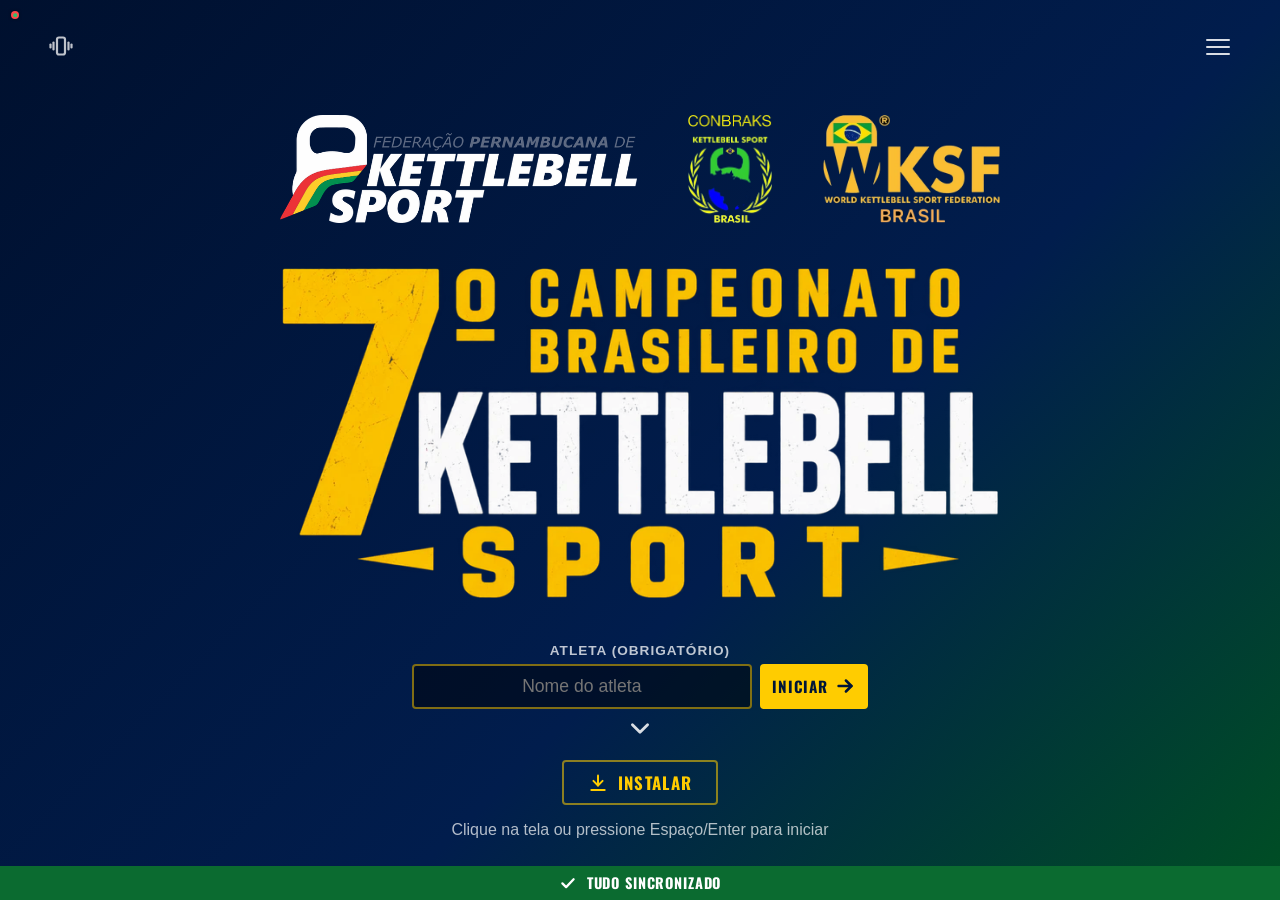
==== contador_pwa/index.html @ 079b87ec "update" ====
<!DOCTYPE html>
<html lang="pt-BR">
<head>
<script>
// Entrada animada: vindo do site principal (sempre) ou na 1ª abertura direta neste aparelho (1 vez)
try {
  var h = document.documentElement, q = sessionStorage;
  if (q.getItem('kb_egg_in') === '1') { q.removeItem('kb_egg_in'); h.classList.add('egg-in'); window.__eggRect = q.getItem('kb_egg_rect'); localStorage.setItem('kb_contador_intro_v1', '1'); }
  else if (!localStorage.getItem('kb_contador_intro_v1')) { localStorage.setItem('kb_contador_intro_v1', '1'); h.classList.add('egg-first'); }
} catch (e) {}
</script>
  <meta charset="UTF-8">
  <meta name="viewport" content="width=device-width, initial-scale=1.0, maximum-scale=1.0, minimum-scale=1.0, user-scalable=no, viewport-fit=cover">
  <title>7º Campeonato Brasileiro de Kettlebell Sport - Contador</title>

  <!-- PWA -->
  <link rel="manifest" href="manifest.webmanifest">
  <meta name="theme-color" content="#011d4d">
  <link rel="icon" type="image/png" href="icons/icon-192.png">
  <link rel="apple-touch-icon" href="icons/apple-touch-icon.png">
  <meta name="mobile-web-app-capable" content="yes">
  <meta name="apple-mobile-web-app-capable" content="yes">
  <meta name="apple-mobile-web-app-status-bar-style" content="black-translucent">
  <meta name="apple-mobile-web-app-title" content="Contador KB">
  <style>
    :root {
      --bg-dark-blue: #011d4d;
      --yellow-primary: #ffcc00;
      --red-alert: #ff3333;
      --text-white: #ffffff;
    }

    * {
      box-sizing: border-box;
      margin: 0;
      padding: 0;
      user-select: none;
      -webkit-user-select: none;
    }

    body, html {
      touch-action: pan-x pan-y;   /* sem zoom de pinça nem de toque duplo */
      -webkit-text-size-adjust: 100%;
      text-size-adjust: 100%;
      width: 100%;
      height: 100%;
      background-color: var(--bg-dark-blue);
      font-family: 'Montserrat', 'Segoe UI', Arial, sans-serif;
      overflow: hidden;
      color: var(--text-white);
    }

    :focus-visible { outline: 3px solid var(--yellow-primary); outline-offset: 3px; }

    /* ================= 1. TELA INICIAL ================= */
    /* Grade de 3 linhas: a do meio (título) fica exatamente no centro vertical da tela;
       os logos ficam colados logo acima dele e o campo de nome logo abaixo. */
    #sponsors-screen {
      display: grid;
      grid-template-rows: 1fr auto 1fr;
      justify-items: center;
      width: 100vw;
      height: 100vh;
      background: linear-gradient(135deg, #00102e 0%, #011d4d 60%, #004d25 100%);
      cursor: pointer;
      padding: 3vh 3vw;
      position: absolute;
      top: 0;
      left: 0;
      z-index: 10;
    }

    /* Logos: uma fileira, da esquerda para a direita, todos com a MESMA altura
       (as imagens foram recortadas sem borda transparente, então a altura visível é igual). */
    .sponsors-row {
      grid-row: 1;
      align-self: end;
      display: flex;
      justify-content: center;
      align-items: center;
      gap: 4vw;
      margin-bottom: 5vh;
    }

    .sponsor-logo {
      display: block;
      height: min(12vh, 9vw);
      width: auto;
    }

    .event-header {
      grid-row: 2;
      align-self: center;
    }

    /* Título menor: nunca maior que o tamanho real da imagem (825 px), para não borrar */
    .event-title-logo {
      display: block;
      width: min(56vw, 825px);
      max-height: 40vh;
      height: auto;
      object-fit: contain;
      margin: 0 auto;
    }

    .intro-footer {
      grid-row: 3;
      align-self: stretch;
      display: flex;
      flex-direction: column;
      align-items: center;
      justify-content: space-between;
      gap: 1.5vh;
      padding-top: 5vh;
    }

    input { user-select: text; -webkit-user-select: text; }

    .athlete-field { display: flex; flex-direction: column; align-items: center; gap: 6px; cursor: default; }
    .athlete-field label { font-size: 0.85rem; color: rgba(255,255,255,0.75); text-transform: uppercase; letter-spacing: 1px; font-weight: 700; }
    .athlete-field input { width: min(420px, 80vw); padding: 10px 14px; font-size: 1.1rem; border-radius: 4px; border: 2px solid rgba(255,204,0,0.5); background: rgba(0,0,0,0.45); color: #fff; text-align: center; font-family: inherit; }
    .athlete-field input:focus-visible { outline-offset: 0; }

    .start-hint {
      color: rgba(255, 255, 255, 0.7);
      font-size: 1rem;
      text-align: center;
      animation: pulse 1.5s infinite alternate;
    }

    /* Só quebra linha antes de "para iniciar", e só se não couber inteira */
    .start-hint span { white-space: nowrap; }
    @media (max-width: 340px) { .start-hint span { white-space: normal; } }

    @keyframes pulse {
      from { opacity: 0.5; }
      to { opacity: 1; }
    }

    /* ================= 2. TELA DO CONTADOR ================= */
    /* Fontes embutidas (funcionam offline): Anton no número, Oswald nos textos da contagem */
    @font-face { font-family: 'Anton'; src: url([data-uri]) format('woff2'); font-display: block; }
    @font-face { font-family: 'Oswald'; font-weight: 700; src: url([data-uri]) format('woff2'); font-display: block; }

    :root {
      --g: clamp(16px, 3vw, 56px);                 /* margem lateral */
      --s2: 8px; --s3: 12px; --s4: 16px; --s5: 24px; --s6: 32px;
      --font-display: 'Anton', Impact, 'Arial Black', sans-serif;
      --font-ui: 'Oswald', 'Segoe UI', Arial, sans-serif;
      --notch-bg: #0b2d6b;                          /* azul um pouco mais claro que o fundo */
      --notch-bg-nc: #5c1616;                       /* versão do notch no No Count */
      --notch-r: 28px;                              /* raio dos cantos de baixo e dos "ombros" */
      --logo-sum: 5.72;                             /* soma das proporções largura/altura dos 3 logos */
    }

    #counter-screen {
      display: none;
      width: 100vw;
      height: 100vh;
      height: 100dvh;
      background-color: var(--bg-dark-blue);
      cursor: pointer;
      position: absolute;
      top: 0;
      left: 0;
      z-index: 5;
      touch-action: manipulation;
      transition: background-color 0.15s ease;
    }
    /* No Count: fundo vermelho-escuro + moldura vermelha desenhada por cima de tudo (inclusive do notch) */
    #counter-screen.is-nocount { background-color: #3d0b0b; }
    #counter-screen::after { content: ''; position: absolute; inset: 0; pointer-events: none; z-index: 20; box-shadow: inset 0 0 0 1.4vh var(--red-alert); opacity: 0; transition: opacity 0.15s ease; }
    #counter-screen.is-nocount::after { opacity: 1; }

    .c-grid {
      width: 100%;
      height: 100%;
      display: grid;
      grid-template-columns: 1fr auto 1fr;
      grid-template-rows: auto 1fr auto;
      grid-template-areas: "name notch finish" "center center center" "hint actions keys";
      column-gap: var(--s6);
      row-gap: var(--s5);
      padding: 0 var(--g) calc(var(--s5) + env(safe-area-inset-bottom, 0px));
    }

    /* ---- Notch com os logos (preso na borda de cima) ---- */
    .c-notch {
      grid-area: notch;
      justify-self: center;
      align-self: start;
      position: relative;
      display: flex;
      align-items: center;
      justify-content: center;
      gap: var(--lgap, 2.6vw);
      padding: calc(1.6vh + env(safe-area-inset-top, 0px)) 2.4vw 2vh;
      background: var(--notch-bg);
      border-radius: 0 0 var(--notch-r) var(--notch-r);
      box-shadow: 0 10px 28px rgba(0, 0, 0, 0.28);
      pointer-events: none;
      transition: background-color 0.15s ease;
      --logo-h: min(9vh, 96px, calc(44vw / var(--logo-sum)));
    }
    /* "ombros" côncavos que ligam o notch à borda da tela */
    .c-notch::before, .c-notch::after {
      content: ''; position: absolute; top: 0; width: var(--notch-r); height: var(--notch-r);
      transition: background 0.15s ease;
    }
    .c-notch::before { right: 100%; background: radial-gradient(circle at 0 100%, transparent calc(var(--notch-r) - 0.5px), var(--notch-bg) var(--notch-r)); }
    .c-notch::after  { left: 100%;  background: radial-gradient(circle at 100% 100%, transparent calc(var(--notch-r) - 0.5px), var(--notch-bg) var(--notch-r)); }
    #counter-screen.is-nocount .c-notch { background: var(--notch-bg-nc); }
    #counter-screen.is-nocount .c-notch::before { background: radial-gradient(circle at 0 100%, transparent calc(var(--notch-r) - 0.5px), var(--notch-bg-nc) var(--notch-r)); }
    #counter-screen.is-nocount .c-notch::after  { background: radial-gradient(circle at 100% 100%, transparent calc(var(--notch-r) - 0.5px), var(--notch-bg-nc) var(--notch-r)); }
    .c-notch img { display: block; height: var(--logo-h); width: auto; }

    /* ---- Nome do atleta e Finalizar ---- */
    .c-athlete {
      grid-area: name; align-self: center; justify-self: start; min-width: 0;
      font-family: var(--font-ui); font-weight: 700; text-transform: uppercase; letter-spacing: 0.04em;
      font-size: clamp(1.1rem, min(3.2vh, 2.2vw), 2.4rem); line-height: 1.05; overflow-wrap: normal;
      display: -webkit-box; -webkit-box-orient: vertical; -webkit-line-clamp: 2; overflow: hidden;
    }
    .c-tools { grid-area: finish; justify-self: end; align-self: center; display: flex; align-items: center; gap: var(--s3); }

    /* ---- Número ---- */
    .c-center { grid-area: center; min-height: 0; container-type: size; display: flex; flex-direction: column; align-items: center; justify-content: center; }
    .number-display {
      font-family: var(--font-display);
      font-weight: 400;
      font-size: min(50vh, 60vw);
      font-size: min(92cqh, 58cqw);
      line-height: 0.86;
      letter-spacing: 0.01em;
      color: var(--yellow-primary);
      text-align: center;
      font-variant-numeric: tabular-nums;
      text-shadow: 0 0.03em 0.08em rgba(0, 0, 0, 0.55);
      transition: color 0.15s ease;
    }
    .number-display.bump { animation: bump 0.14s ease-out; }
    @keyframes bump { from { transform: scale(1.04); } to { transform: scale(1); } }
    /* No Count: o número continua grande, fica vermelho, e ganha a faixa "NO COUNT" embaixo */
    .number-display.no-count { color: #ff5a5a; font-size: min(38vh, 46vw); font-size: min(70cqh, 46cqw); }
    .nc-label {
      display: none; margin-top: 2cqh;
      font-family: var(--font-ui); font-weight: 700; text-transform: uppercase; letter-spacing: 0.18em;
      font-size: min(6vh, 6vw); font-size: min(9cqh, 6cqw);
      padding: 0.12em 0.7em 0.16em; background: var(--red-alert); color: #fff; border-radius: 4px;
    }
    #counter-screen.is-nocount .nc-label { display: block; }

    /* ---- Botões ---- */
    .c-actions { grid-area: actions; display: flex; flex-direction: column; align-items: center; gap: var(--s3); cursor: default; }
    .c-buttons { display: grid; grid-template-columns: 1fr 1.6fr; gap: var(--s4); width: clamp(340px, 34vw, 580px); }
    .c-grid .btn {
      font-family: var(--font-ui); font-weight: 700; text-transform: uppercase; letter-spacing: 0.08em;
      display: inline-flex; align-items: center; justify-content: center; border-radius: 6px;
    }
    .c-buttons .btn { min-height: clamp(60px, 7vh, 76px); font-size: clamp(1.15rem, 2.2vh, 1.5rem); }
    .c-grid .c-minus { background: rgba(255, 255, 255, 0.06); color: #fff; border: 2px solid rgba(255, 255, 255, 0.3); }
    .c-grid .c-minus:hover { background: rgba(255, 255, 255, 0.12); border-color: rgba(255, 255, 255, 0.5); }
    .c-nocount { background: var(--red-alert); color: #fff; box-shadow: 0 6px 18px rgba(255, 51, 51, 0.28); }
    .c-nocount:hover { background: #ff4d4d; }
    #counter-screen.is-nocount .c-nocount { background: #b81f1f; box-shadow: none; }
    .c-grid .c-finish { background: transparent; color: var(--yellow-primary); border: 2px solid rgba(255, 204, 0, 0.55); min-height: 44px; padding: 6px 18px; font-size: clamp(0.95rem, 1.7vh, 1.15rem); }
    .c-grid .c-finish:hover { background: rgba(255, 204, 0, 0.12); border-color: var(--yellow-primary); }
    .c-hint { display: none; font-family: var(--font-ui); font-size: 0.8rem; letter-spacing: 0.12em; text-transform: uppercase; color: rgba(255, 255, 255, 0.55); }

    /* ---- Caixa de atalhos do teclado (desktop) ---- */
    .c-keys {
      grid-area: keys; justify-self: end; align-self: end; cursor: default;
      border: 2px solid rgba(255, 255, 255, 0.25); border-radius: 6px; background: transparent; color: #fff;
      padding: var(--s3) var(--s4); font-family: var(--font-ui); font-size: clamp(0.72rem, 1.35vh, 0.9rem);
    }
    .c-keys-title { font-weight: 700; text-transform: uppercase; letter-spacing: 0.14em; margin-bottom: var(--s2); }
    .c-keys dl { display: grid; grid-template-columns: auto auto; column-gap: var(--s4); row-gap: 6px; align-items: center; }
    .c-keys dt { display: flex; gap: 4px; flex-wrap: nowrap; }
    .c-keys dd { white-space: nowrap; text-transform: uppercase; letter-spacing: 0.06em; }
    .c-keys kbd {
      font-family: var(--font-ui), 'Segoe UI Symbol', Arial, sans-serif; font-weight: 700; font-size: 0.9em;
      min-width: 1.8em; text-align: center; padding: 1px 6px; border: 1px solid rgba(255, 255, 255, 0.45); border-radius: 3px; line-height: 1.5;
    }

    /* Caixa de atalhos clicável */
    .c-keys { cursor: pointer; transition: border-color 0.15s ease, background-color 0.15s ease; }
    .c-keys:hover { border-color: rgba(255, 255, 255, 0.55); background: rgba(255, 255, 255, 0.04); }
    .c-keys:focus-visible { outline: 3px solid var(--yellow-primary); outline-offset: 3px; }
    .c-keys-title { display: flex; align-items: center; justify-content: space-between; gap: var(--s3); }
    .c-keys-expand { width: 1.15em; height: 1.15em; flex: none; opacity: 0.7; }
    .c-keys:hover .c-keys-expand { opacity: 1; }

    /* Modal de atalhos ampliado */
    #keys-modal { z-index: 115; }
    .keys-card { max-width: 820px; width: min(92vw, 820px); border-color: rgba(255, 255, 255, 0.35); }
    .keys-header { display: flex; align-items: center; justify-content: space-between; gap: 16px; }
    .keys-card .modal-title { font-family: var(--font-ui); text-transform: uppercase; letter-spacing: 0.1em; font-size: clamp(1.4rem, 3.2vh, 2rem); color: #fff; }
    .keys-close { background: transparent; border: 2px solid rgba(255, 255, 255, 0.3); border-radius: 6px; color: #fff; width: 48px; height: 48px; display: grid; place-items: center; cursor: pointer; flex: none; }
    .keys-close:hover { border-color: #fff; background: rgba(255, 255, 255, 0.08); }
    .keys-close svg { width: 24px; height: 24px; }
    .keys-big { display: grid; grid-template-columns: auto 1fr; column-gap: clamp(20px, 4vw, 48px); row-gap: clamp(14px, 2.4vh, 24px); align-items: center; padding: 8px 4px 4px; }
    .keys-big dt { display: flex; gap: 8px; flex-wrap: wrap; }
    .keys-big dd { font-family: var(--font-ui); font-weight: 700; text-transform: uppercase; letter-spacing: 0.06em; font-size: clamp(1.2rem, 3vh, 1.8rem); color: #fff; }
    .keys-big kbd, .keys-foot kbd {
      font-family: var(--font-ui), 'Segoe UI Symbol', Arial, sans-serif; font-weight: 700; color: #fff; text-align: center;
      border: 2px solid rgba(255, 255, 255, 0.55); border-radius: 6px; background: rgba(255, 255, 255, 0.06);
    }
    .keys-big kbd { font-size: clamp(1.1rem, 2.8vh, 1.6rem); min-width: 2.2em; padding: 4px 12px; line-height: 1.3; box-shadow: 0 3px 0 rgba(255, 255, 255, 0.18); }
    .keys-foot { margin-top: 24px; padding-top: 16px; border-top: 1px solid rgba(255, 255, 255, 0.15); color: rgba(255, 255, 255, 0.65); font-size: 0.95rem; text-align: center; }
    .keys-foot kbd { font-size: 0.85em; padding: 1px 8px; }
    @media (max-width: 560px) { .keys-big { grid-template-columns: 1fr; row-gap: 6px; } .keys-big dd { margin-bottom: 12px; } }

    /* ================= 3. MODAIS ================= */
    .modal-backdrop {
      display: none;
      position: fixed;
      top: 0;
      left: 0;
      width: 100vw;
      height: 100vh;
      background: rgba(0, 0, 0, 0.8);
      z-index: 100;
      justify-content: center;
      align-items: center;
      padding: 20px;
    }

    #confirm-modal { z-index: 110; }

    .modal-card {
      background: #001538;
      border: 2px solid var(--yellow-primary);
      border-radius: 6px;
      width: 90%;
      max-width: 800px;
      max-height: 90vh;
      display: flex;
      flex-direction: column;
      padding: 24px;
      box-shadow: 0 10px 30px rgba(0,0,0,0.8);
      color: var(--text-white);
    }

    .confirm-card { max-width: 520px; }
    .confirm-text { margin-bottom: 20px; line-height: 1.4; }

    .modal-header {
      border-bottom: 1px solid rgba(255, 204, 0, 0.3);
      padding-bottom: 12px;
      margin-bottom: 16px;
    }

    .modal-title {
      font-size: 1.6rem;
      color: var(--yellow-primary);
      font-weight: bold;
    }

    .modal-athlete { display: flex; align-items: center; gap: 10px; margin-bottom: 16px; }
    .modal-athlete label { color: #8a9bbd; font-size: 0.75rem; text-transform: uppercase; white-space: nowrap; }
    .modal-athlete input { flex: 1; padding: 8px 12px; font-size: 1rem; border-radius: 4px; border: 1px solid rgba(255,204,0,0.5); background: rgba(0,0,0,0.3); color: #fff; font-family: inherit; }
    .modal-athlete input:focus-visible { outline-offset: 0; }

    .summary-stats {
      display: grid;
      grid-template-columns: 1.5fr 1fr 1fr 1fr;
      gap: 12px;
      margin-bottom: 20px;
    }

    .stat-box {
      background: rgba(255, 255, 255, 0.05);
      border-radius: 4px;
      padding: 10px;
      text-align: center;
    }

    .stat-label {
      font-size: 0.8rem;
      color: #8a9bbd;
    }

    .stat-value {
      font-size: 1.4rem;
      font-weight: bold;
      color: var(--yellow-primary);
      margin-top: 4px;
      font-variant-numeric: tabular-nums;
    }

    .stat-box:first-child .stat-value { font-size: 2.4rem; line-height: 1; }
    #stat-nocount { color: var(--red-alert); }

    .log-table-container {
      flex-grow: 1;
      overflow-y: auto;
      background: rgba(0, 0, 0, 0.3);
      border-radius: 4px;
      padding: 0;
      margin-bottom: 20px;
      border: 1px solid rgba(255, 255, 255, 0.1);
    }

    table {
      width: 100%;
      border-collapse: collapse;
      font-size: 0.9rem;
    }

    th, td {
      padding: 8px 12px;
      text-align: left;
      border-bottom: 1px solid rgba(255, 255, 255, 0.05);
    }

    td { font-variant-numeric: tabular-nums; }

    th {
      color: var(--yellow-primary);
      font-weight: bold;
      position: sticky;
      top: 0;
      z-index: 1;
      background: #001538;
      box-shadow: 0 1px 0 rgba(255, 204, 0, 0.35);
    }

    tr.no-count-row { color: var(--red-alert); }
    tr.corrected-row { color: #aaa; }

    .modal-actions {
      display: flex;
      gap: 12px;
      justify-content: flex-end;
      border-top: 1px solid rgba(255, 204, 0, 0.3);
      padding-top: 16px;
    }

    .btn {
      padding: 10px 20px;
      min-height: 44px;
      font-size: 1rem;
      font-weight: bold;
      border-radius: 4px;
      cursor: pointer;
      border: none;
      transition: background 0.2s;
      touch-action: manipulation;
    }

    .btn-export { background: #11823b; color: white; }
    .btn-export:hover { background: #0d692f; }
    .btn-export.done { background: #0d692f; }

    .btn-back { background: transparent; color: var(--yellow-primary); border: 2px solid var(--yellow-primary); }
    .btn-back:hover { background: rgba(255,204,0,0.12); }

    .btn-close { background: transparent; color: white; border: 2px solid rgba(255,255,255,0.25); }
    .btn-close:hover { background: rgba(255,255,255,0.1); }
    .btn-close.armed { background: var(--red-alert); border-color: var(--red-alert); }


    /* ================= BOTÃO INSTALAR APP ================= */
    .btn-install-main {
      display: inline-flex;
      align-items: center;
      justify-content: center;
      gap: 10px;
      padding: 8px 24px;
      background: transparent;
      color: var(--yellow-primary);
      border: 2px solid rgba(255, 204, 0, 0.55);
      font-family: var(--font-ui);
      font-weight: 700;
      font-size: 1.05rem;
      text-transform: uppercase;
      letter-spacing: 0.08em;
    }
    .btn-install-main:hover { background: rgba(255, 204, 0, 0.12); border-color: var(--yellow-primary); }
    .btn-install-main svg { width: 20px; height: 20px; flex: none; }
    .btn-install-main[hidden] { display: none; }

    /* ================= BOTÃO VIBRAÇÃO (liga/desliga) ================= */
    .js-haptic svg { width: 24px; height: 24px; flex: none; }
    .js-haptic[aria-pressed="true"] .hx-slash { display: none; }
    .js-haptic[aria-pressed="false"] .hx-waves { display: none; }
    .js-haptic[aria-pressed="false"] { opacity: 0.6; }
    /* contador: ao lado do Finalizar */
    .c-grid .c-haptic {
      width: 48px; min-height: 48px; padding: 0;
      background: transparent; color: #fff;
      border: 2px solid rgba(255, 255, 255, 0.3);
    }
    .c-grid .c-haptic:hover { background: rgba(255, 255, 255, 0.12); border-color: rgba(255, 255, 255, 0.5); }
    .c-grid .c-haptic[hidden] { display: none; }
    /* tela inicial: canto superior esquerdo, discreto */
    .btn-haptic-start {
      position: absolute;
      top: calc(2.5vh + env(safe-area-inset-top, 0px));
      left: calc(3vw + env(safe-area-inset-left, 0px));
      display: inline-flex; align-items: center; justify-content: center;
      padding: 11px; min-height: 0;
      background: none; border: none; color: #fff;
      opacity: 0.75; transition: opacity 0.2s;
    }
    .btn-haptic-start:hover { opacity: 1; }
    .btn-haptic-start[aria-pressed="false"] { opacity: 0.5; }
    .btn-haptic-start[hidden] { display: none; }

    .install-steps { margin: 0 0 20px 1.2em; line-height: 1.6; }
    .install-steps li { margin-bottom: 6px; }
    .install-steps strong { color: var(--yellow-primary); }

    /* No app instalado não faz sentido mostrar o botão */
    @media (display-mode: standalone), (display-mode: fullscreen) {
      .btn-install-main { display: none !important; }
    }

    /* ================= NOVO: STATUS, CAMPOS, MENU, HISTÓRICO ================= */
    :root { --status-h: 34px; --status-total: calc(var(--status-h) + env(safe-area-inset-bottom, 0px)); }

    /* a faixa de status ocupa a base de todas as telas; telas e janelas terminam acima dela */
    #sponsors-screen, #counter-screen { height: calc(100vh - var(--status-total)); height: calc(100dvh - var(--status-total)); }
    .c-grid { padding-bottom: var(--s5); }
    .modal-backdrop { height: calc(100vh - var(--status-total)); height: calc(100dvh - var(--status-total)); }
    .btn[disabled] { opacity: 0.45; cursor: not-allowed; }

    #sync-bar {
      position: fixed; left: 0; right: 0; bottom: 0; z-index: 300;
      height: var(--status-total); padding: 0 12px env(safe-area-inset-bottom, 0px);
      display: flex; align-items: center; justify-content: center; gap: 10px;
      font-family: var(--font-ui); font-weight: 700; text-transform: uppercase; letter-spacing: 0.06em; font-size: 0.9rem; line-height: 1.1;
      color: #fff; background: #0b6b30; border: none; cursor: pointer; text-align: center;
      transition: background-color 0.25s ease;
    }
    #sync-bar[data-state="syncing"] { background: #1b4fa0; }
    #sync-bar[data-state="pending"] { background: #ffcc00; color: #2a1d00; }
    #sync-bar[data-state="offline"], #sync-bar[data-state="error"] { background: #c62828; }
    #sync-text { white-space: pre-line; }
    #sync-bar[data-state="error"], #sync-bar[data-state="pending"] { font-size: 0.72rem; line-height: 1.15; letter-spacing: 0.05em; padding-left: 22px; padding-right: 22px; }
    #sync-bar .sb-ico { width: 18px; height: 18px; flex: none; display: inline-flex; }
    #sync-bar .sb-ico svg { width: 100%; height: 100%; }
    #sync-bar[data-state="syncing"] .sb-ico { animation: kb-spin 1s linear infinite; }
    @keyframes kb-spin { to { transform: rotate(360deg); } }

    .toast {
      position: fixed; left: 50%; bottom: calc(var(--status-total) + 14px); z-index: 310;
      transform: translate(-50%, 12px); opacity: 0; pointer-events: none; max-width: 92vw;
      background: #001538; color: #fff; border: 2px solid var(--yellow-primary); border-radius: 6px; padding: 10px 16px;
      font-family: var(--font-ui); letter-spacing: 0.03em; text-align: center;
      transition: opacity 0.25s ease, transform 0.25s ease;
    }
    .toast.show { opacity: 1; transform: translate(-50%, 0); }
    .toast.err { border-color: var(--red-alert); }
    .toast.ok { border-color: #2fbf6b; }

    /* ---- Campos do atleta (tela inicial) ---- */
    .intro-form { cursor: default; }
    .intro-form-inner { position: relative; display: flex; flex-direction: column; align-items: center; gap: 2px;
      transition: transform 0.45s cubic-bezier(0.22, 1, 0.36, 1); }
    .sponsors-row, .event-header { transition: opacity 0.35s ease, filter 0.35s ease; }
    #sponsors-screen.form-open .sponsors-row, #sponsors-screen.form-open .event-header { opacity: 0.1; filter: blur(3px); }
    #sponsors-screen.form-open .intro-form-inner { transform: translateY(calc(-1 * var(--lift, 0px))); }
    #sponsors-screen.form-open .btn-install-main, #sponsors-screen.form-open .start-hint { opacity: 0; visibility: hidden; }

    .field-err { color: #ff6b6b; font-family: var(--font-ui); letter-spacing: 0.04em; font-size: 0.95rem; text-align: center; }
    .field-err[hidden] { display: none; }
    input.invalid { border-color: #ff5a5a !important; box-shadow: 0 0 0 2px rgba(255, 90, 90, 0.35); }
    .athlete-field.shake { animation: kb-shake 0.4s ease; }
    @keyframes kb-shake { 0%, 100% { transform: translateX(0); } 20% { transform: translateX(-8px); } 40% { transform: translateX(8px); } 60% { transform: translateX(-5px); } 80% { transform: translateX(5px); } }

    .form-toggle { width: 56px; height: 34px; padding: 0; background: none; border: none; color: rgba(255, 255, 255, 0.85);
      display: inline-flex; align-items: center; justify-content: center; cursor: pointer; }
    .form-toggle svg { width: 26px; height: 26px; transition: transform 0.35s ease; }
    .form-toggle:hover { color: #fff; }
    #sponsors-screen.form-open .form-toggle svg { transform: rotate(180deg); }
    .form-summary { max-width: min(420px, 80vw); overflow: hidden; text-overflow: ellipsis; white-space: nowrap;
      font-family: var(--font-ui); font-size: 0.85rem; letter-spacing: 0.06em; text-transform: uppercase; color: rgba(255, 255, 255, 0.7); }
    .form-summary:empty { display: none; }
    #sponsors-screen.form-open .form-summary { display: none; }

    .form-extra {
      position: absolute; top: 100%; left: 50%; width: min(560px, 92vw);
      transform: translateX(-50%) translateY(8px);
      display: grid; grid-template-columns: 1fr; gap: 10px; padding-top: 6px;
      opacity: 0; visibility: hidden;
      transition: opacity 0.3s ease, transform 0.45s cubic-bezier(0.22, 1, 0.36, 1), visibility 0s linear 0.45s;
    }
    #sponsors-screen.form-open .form-extra { opacity: 1; visibility: visible; transform: translateX(-50%) translateY(0);
      transition-delay: 0.08s, 0.08s, 0s; }
    @media (min-width: 640px) { .form-extra { grid-template-columns: 1.5fr 0.7fr 1.5fr; } }
    .form-extra label { display: flex; flex-direction: column; align-items: stretch; gap: 4px;
      font-size: 0.8rem; color: rgba(255, 255, 255, 0.75); text-transform: uppercase; letter-spacing: 1px; font-weight: 700; }
    .form-extra input { width: 100%; min-width: 0; padding: 10px 14px; font-size: 1.05rem; border-radius: 4px;
      border: 2px solid rgba(255, 204, 0, 0.5); background: rgba(0, 0, 0, 0.45); color: #fff; text-align: center; font-family: inherit; }
    .form-extra input:focus-visible { outline-offset: 0; }

    /* ---- Janela de resumo: campos extras ---- */
    .modal-meta { display: grid; grid-template-columns: 1.6fr 1.2fr 0.6fr 1.2fr; gap: 10px; margin-bottom: 16px; }
    .modal-meta label { display: flex; flex-direction: column; gap: 4px; color: #8a9bbd; font-size: 0.75rem; text-transform: uppercase; min-width: 0; }
    .modal-meta input { padding: 8px 12px; font-size: 1rem; border-radius: 4px; border: 1px solid rgba(255, 204, 0, 0.5);
      background: rgba(0, 0, 0, 0.3); color: #fff; font-family: inherit; min-width: 0; width: 100%; }
    .modal-meta input:focus-visible { outline-offset: 0; }
    @media (max-width: 700px) {
      .modal-meta { grid-template-columns: 1fr 1fr; }
      .modal-meta .mm-athlete, .modal-meta .mm-mov { grid-column: 1 / -1; }
    }
    /* janelas altas demais para a tela: o cartão rola por dentro (a tela principal continua fixa) */

    /* ---- Menu sanduíche ---- */
    .btn-burger { position: absolute; top: calc(2.5vh + env(safe-area-inset-top, 0px)); right: calc(3vw + env(safe-area-inset-right, 0px));
      z-index: 5; width: 48px; height: 48px; padding: 0; background: none; border: none; color: #fff; cursor: pointer; opacity: 0.85; }
    .btn-burger span { position: absolute; left: 12px; top: 23px; width: 24px; height: 2.6px; background: currentColor; border-radius: 2px;
      transition: transform 0.3s ease, opacity 0.2s ease; }
    .btn-burger span:nth-child(1) { transform: translateY(-7px); }
    .btn-burger span:nth-child(3) { transform: translateY(7px); }
    body.menu-open .btn-burger span:nth-child(1) { transform: rotate(45deg); }
    body.menu-open .btn-burger span:nth-child(2) { opacity: 0; }
    body.menu-open .btn-burger span:nth-child(3) { transform: rotate(-45deg); }

    .menu-backdrop { position: fixed; inset: 0; z-index: 89; background: rgba(0, 0, 0, 0.35); opacity: 0; pointer-events: none; transition: opacity 0.25s ease; }
    .b-saiu { background: #e67e22; color: #1a0f00; }
    /* indicador único: anel = rede, centro = dados (sem borda entre os dois) */
    .net-ind { position: fixed; top: calc(4px + env(safe-area-inset-top, 0px)); left: calc(4px + env(safe-area-inset-left, 0px)); z-index: 310; width: 22px; height: 22px;
      touch-action: none; user-select: none; -webkit-user-select: none; -webkit-touch-callout: none; cursor: default; -webkit-tap-highlight-color: transparent; }
    .net-ind::before, .net-ind::after { content: ''; position: absolute; border-radius: 50%; left: 50%; top: 50%; transform: translate(-50%, -50%); }
    .net-ind::before { width: 8px; height: 8px; background: var(--n, #2fbf6b); box-shadow: 0 0 3px rgba(0, 0, 0, 0.5); }
    .net-ind::after { width: 3.5px; height: 3.5px; background: var(--d, #2fbf6b); }
    [data-net="ok"] { --n: #2fbf6b; } [data-net="work"] { --n: #ffcc00; } [data-net="bad"] { --n: #ff4a4a; }
    [data-dat="ok"] { --d: #2fbf6b; } [data-dat="work"] { --d: #ffcc00; } [data-dat="bad"] { --d: #ff4a4a; }
    .net-legend { position: fixed; inset: 0; z-index: 320; display: flex; align-items: center; justify-content: center; padding: 16px; background: rgba(0, 0, 0, 0.7); }
    .net-legend[hidden] { display: none; }
    .nl-card { position: relative; width: 100%; max-width: 360px; background: #001538; border: 2px solid var(--yellow-primary); border-radius: 10px; padding: 16px; color: #fff; }
    .nl-card h3 { margin: 0 0 10px; font-family: var(--font-ui); text-transform: uppercase; letter-spacing: 0.08em; font-size: 1.05rem; color: var(--yellow-primary); }
    .nl-x { position: absolute; top: 8px; right: 8px; width: 40px; height: 40px; display: grid; place-items: center; background: transparent; border: 2px solid rgba(255, 255, 255, 0.3); border-radius: 6px; color: #fff; cursor: pointer; }
    .nl-x:hover { border-color: #fff; }
    .nl-x svg { width: 20px; height: 20px; }
    .nl-sec { display: flex; align-items: center; gap: 12px; margin: 18px 0 8px; font-family: var(--font-ui); text-transform: uppercase; letter-spacing: 0.06em; font-size: 0.85rem; color: #8a9bbd; }
    .nl-row { display: flex; align-items: flex-start; gap: 10px; padding: 6px 0; font-size: 0.92rem; line-height: 1.25; }
    .nl-row i { flex: none; width: 14px; height: 14px; border-radius: 50%; margin-top: 3px; }
    .nl-row b { font-weight: 800; }
    .nl-sub { display: block; font-size: 0.85rem; color: rgba(255, 255, 255, 0.7); margin-top: 1px; }
    .nl-card h3 { padding-right: 48px; }
    .nl-ico { position: relative; flex: none; width: 30px; height: 30px; }
    .nl-ico::before, .nl-ico::after { content: ''; position: absolute; left: 50%; top: 50%; border-radius: 50%; transform: translate(-50%, -50%); transition: background-color 1.2s ease; }
    .nl-ico::before { width: 26px; height: 26px; background: var(--n, #2fbf6b); }
    .nl-ico::after { width: 11px; height: 11px; background: var(--d, #2fbf6b); }
    .nl-g { background: #2fbf6b; } .nl-y { background: #ffcc00; } .nl-r { background: #ff4a4a; }
    .nl-now { margin-top: 12px; padding-top: 10px; border-top: 1px solid rgba(255, 255, 255, 0.2); font-size: 0.9rem; color: rgba(255, 255, 255, 0.85); }
    .nl-hint { margin-top: 8px; font-size: 0.75rem; color: #8a9bbd; }
    .tbl-head, .hist-head { padding-left: 28px; }
    body.hist-open #menu-home { margin: 6px 10px 10px; width: calc(100% - 20px); border: 2px solid rgba(255, 255, 255, 0.4); border-radius: 12px; }
    #menu-home { display: none; }
    body.hist-open #menu-home { display: flex; }
    body.hist-open .menu-backdrop { z-index: 119; }
    body.hist-open .menu-panel { z-index: 120; }
    .menu-backdrop.open { opacity: 1; pointer-events: auto; }
    .menu-panel { position: fixed; z-index: 90; top: calc(2.5vh + env(safe-area-inset-top, 0px) + 54px); right: calc(3vw + env(safe-area-inset-right, 0px));
      width: min(300px, 86vw); background: #001538; border: 2px solid rgba(255, 255, 255, 0.3); border-radius: 8px; box-shadow: 0 14px 34px rgba(0, 0, 0, 0.6);
      padding: 8px; transform-origin: top right; transform: scale(0.85) translateY(-10px); opacity: 0; visibility: hidden;
      transition: transform 0.28s cubic-bezier(0.22, 1, 0.36, 1), opacity 0.2s ease, visibility 0s linear 0.28s; }
    .menu-panel.open { transform: none; opacity: 1; visibility: visible; transition-delay: 0s; }
    .menu-item, .menu-subitem { display: flex; align-items: center; justify-content: space-between; width: 100%; min-height: 48px; padding: 0 14px;
      background: transparent; border: none; color: #fff; font-family: var(--font-ui); font-weight: 700; text-transform: uppercase; letter-spacing: 0.08em;
      font-size: 1.1rem; text-align: left; cursor: pointer; border-radius: 6px; }
    .menu-item:hover, .menu-subitem:hover { background: rgba(255, 255, 255, 0.1); }
    .menu-item svg { width: 20px; height: 20px; transition: transform 0.3s ease; }
    .menu-item[aria-expanded="true"] svg { transform: rotate(180deg); }
    .menu-sub { display: grid; grid-template-rows: 0fr; transition: grid-template-rows 0.3s ease; }
    .menu-sub.open { grid-template-rows: 1fr; }
    .menu-sub > div { overflow: hidden; }
    .menu-subitem { padding-left: 30px; font-size: 1rem; color: var(--yellow-primary); }
    .menu-foot { margin: 6px 6px 2px; padding-top: 8px; border-top: 1px solid rgba(255, 255, 255, 0.15);
      font-family: var(--font-ui); font-size: 0.8rem; letter-spacing: 0.08em; text-transform: uppercase; color: rgba(255, 255, 255, 0.6); }
    .menu-foot code { font-family: inherit; color: #fff; }
    .menu-panel .menu-sub .menu-subitem { opacity: 0; transform: translateX(10px); transition: opacity 0.25s ease, transform 0.25s ease; }
    .menu-panel .menu-sub.open .menu-subitem { opacity: 1; transform: none; }
    .menu-panel .menu-sub.open .menu-subitem:nth-child(2) { transition-delay: 0.06s; }

    /* ---- Histórico (local e nuvem) ---- */
    .history-screen { display: none; position: fixed; top: 0; left: 0; right: 0; bottom: var(--status-total); z-index: 105;
      flex-direction: column; padding: calc(12px + env(safe-area-inset-top, 0px)) var(--g) 12px;
      background: linear-gradient(135deg, #00102e 0%, #011d4d 60%, #003a1d 100%); color: #fff; }
    .hist-head { display: flex; align-items: center; gap: 12px; }
    .hist-head h2 { flex: 1; font-family: var(--font-ui); text-transform: uppercase; letter-spacing: 0.1em; font-size: clamp(1.3rem, 3.4vh, 1.9rem); color: #fff; }
    .hist-filter-btn { display: inline-flex; align-items: center; gap: 6px; min-height: 44px; padding: 0 14px; background: transparent; color: var(--yellow-primary);
      border: 2px solid rgba(255, 204, 0, 0.55); border-radius: 6px; font-family: var(--font-ui); font-weight: 700; text-transform: uppercase; letter-spacing: 0.08em; cursor: pointer; }
    .hist-filter-btn svg { width: 18px; height: 18px; transition: transform 0.3s ease; }
    .hist-filter-btn[aria-expanded="true"] svg { transform: rotate(180deg); }
    #hf-badge { background: var(--yellow-primary); color: #001538; border-radius: 999px; min-width: 1.4em; padding: 0 6px; font-size: 0.85rem; text-align: center; }
    #hf-badge:empty { display: none; }
    .hist-filters { display: grid; grid-template-rows: 0fr; transition: grid-template-rows 0.3s ease; }
    .hist-filters.open { grid-template-rows: 1fr; }
    .hist-filters > div { overflow: hidden; }
    .hf-grid { display: grid; grid-template-columns: repeat(auto-fit, minmax(150px, 1fr)); gap: 10px; padding: 12px 0 4px; }
    .hf-grid label { display: flex; flex-direction: column; gap: 4px; font-size: 0.75rem; color: #8a9bbd; text-transform: uppercase; min-width: 0; }
    .hf-grid input, .hf-grid select { padding: 8px 10px; font-size: 1rem; border-radius: 4px; border: 1px solid rgba(255, 204, 0, 0.5);
      background: rgba(0, 0, 0, 0.4); color: #fff; font-family: inherit; min-width: 0; width: 100%; }
    .hf-grid select option { color: #000; }
    .hf-grid .hf-check { flex-direction: row; align-items: center; gap: 8px; align-self: end; min-height: 40px; color: #fff; }
    .hf-grid .hf-check input { width: 20px; height: 20px; }
    .hf-grid [hidden] { display: none; }
    .hf-clear { grid-column: 1 / -1; justify-self: start; }
    .hist-count { margin: 10px 0 8px; font-family: var(--font-ui); letter-spacing: 0.08em; text-transform: uppercase; color: rgba(255, 255, 255, 0.7); font-size: 0.9rem; }
    .hist-list { flex: 1; min-height: 0; overflow-y: auto; overscroll-behavior: contain; display: flex; flex-direction: column; gap: 10px; padding-bottom: 8px; }
    .hist-empty { padding: 30px 10px; text-align: center; color: rgba(255, 255, 255, 0.7); line-height: 1.5; }
    .hist-more { align-self: center; margin-top: 8px; }
    .hist-more[hidden] { display: none; }
    .hcard { display: block; width: 100%; text-align: left; background: rgba(255, 255, 255, 0.06); border: 1px solid rgba(255, 255, 255, 0.18);
      border-radius: 8px; padding: 12px 14px; color: #fff; cursor: pointer; font-family: inherit; }
    .hcard:hover { background: rgba(255, 255, 255, 0.1); border-color: rgba(255, 204, 0, 0.5); }
    .hc-top { display: flex; align-items: center; justify-content: space-between; gap: 12px; }
    .hc-nome { font-family: var(--font-ui); font-weight: 700; text-transform: uppercase; letter-spacing: 0.05em; font-size: 1.15rem; overflow-wrap: anywhere; }
    .hc-reps { font-family: var(--font-display); font-size: 2.2rem; line-height: 1; color: var(--yellow-primary); flex: none; }
    .hc-sub, .hc-meta { margin-top: 4px; font-size: 0.9rem; color: rgba(255, 255, 255, 0.75); overflow-wrap: anywhere; }
    .hc-foot { display: flex; align-items: center; justify-content: space-between; gap: 8px; margin-top: 8px; font-size: 0.85rem; color: rgba(255, 255, 255, 0.65); }
    .badge { display: inline-block; padding: 2px 10px; border-radius: 999px; font-family: var(--font-ui); font-weight: 700; font-size: 0.8rem; letter-spacing: 0.06em; text-transform: uppercase; }
    .b-ok { background: #0b6b30; color: #fff; }
    .b-pend { background: #ffcc00; color: #2a1d00; }
    .b-err { background: #c62828; color: #fff; }
    .b-dev { background: rgba(255, 255, 255, 0.12); color: #fff; }
    .pv-meta { margin: 0 0 8px; padding: 0 2px; line-height: 1.55; font-size: 0.95rem; color: rgba(255, 255, 255, 0.85); overflow-wrap: anywhere; }
    #prova-modal { z-index: 112; }


    /* ===== telas "macro": nunca rolam; só a tabela de registros rola ===== */
    .modal-backdrop { overflow: hidden; }
    .confirm-card { max-height: calc(100vh - var(--status-total) - 20px); max-height: calc(100dvh - var(--status-total) - 20px); overflow-y: auto; padding: 18px; }
    .confirm-text { margin-bottom: 14px; }
    .pv-top { flex: none; display: flex; flex-direction: column; gap: 6px; padding-bottom: 8px; margin-bottom: 6px; border-bottom: 1px solid rgba(255, 204, 0, 0.3); }
    .pv-name { margin: 0; font-family: var(--font-ui); font-size: 1.25rem; color: var(--yellow-primary); overflow-wrap: anywhere; line-height: 1.15; }
    .pv-card .sc-more { flex: none; }
    .pv-card .pv-meta { font-size: 0.82rem; line-height: 1.4; max-height: 30vh; overflow-y: auto; }
    .pv-card .summary-stats .stat-box:nth-child(n+3) { display: block; }
    @media (max-width: 560px) { .pv-card .summary-stats { grid-template-columns: 1fr 1fr 1fr 1fr; } .pv-card .stat-box:first-child .stat-value { font-size: 1.5rem; } .pv-card .stat-value { font-size: 1rem; } .pv-card .stat-label { font-size: 0.6rem; } }
    #pv-table.show-info th, #pv-table.show-info td { white-space: nowrap; padding-left: 6px; padding-right: 6px; }
    .pv-card .log-table-container { overflow-x: auto; }
    .sc-actions #pv-restore { flex: 1 1 auto; }


    /* ===== entrada animada (easter egg) e botão "Site principal" ===== */
    @keyframes egg-pop { 0% { opacity: 0; transform: translateY(40px) scale(0.4) rotate(-8deg); } 55% { opacity: 1; transform: translateY(-10px) scale(1.12) rotate(3deg); } 78% { transform: translateY(3px) scale(0.96) rotate(-1deg); } 100% { opacity: 1; transform: none; } }
    html.egg-in .sponsors-row, html.egg-first .sponsors-row { animation: egg-pop 0.75s 0.2s cubic-bezier(0.2, 0.8, 0.3, 1) backwards; }
    html.egg-in .intro-footer, html.egg-first .intro-footer { animation: egg-pop 0.75s 0.4s cubic-bezier(0.2, 0.8, 0.3, 1) backwards; }
    html.egg-in .btn-haptic-start, html.egg-first .btn-haptic-start { animation: egg-pop 0.6s 0.6s cubic-bezier(0.2, 0.8, 0.3, 1) backwards; }
    html.egg-in .btn-burger, html.egg-first .btn-burger { animation: egg-pop 0.6s 0.7s cubic-bezier(0.2, 0.8, 0.3, 1) backwards; }
    html.egg-first .event-title-logo { animation: egg-pop 0.8s 0.05s cubic-bezier(0.2, 0.8, 0.3, 1) backwards; }
    .menu-site { margin: 8px 10px 6px; width: calc(100% - 20px); border: 2px solid rgba(255, 255, 255, 0.4); border-radius: 12px; }
    .menu-site:disabled { opacity: 0.4; filter: grayscale(1); cursor: not-allowed; border-color: rgba(255, 255, 255, 0.2); background: transparent; }

    /* ================= RESPONSIVO ================= */
    @media (max-aspect-ratio: 1/1) {
      .sponsors-row { gap: 5vw; margin-bottom: 4vh; }
      .sponsor-logo { height: min(8vh, 13vw); }
      .event-title-logo { width: 86vw; }
    }

    @media (max-width: 700px) {
      .summary-stats { grid-template-columns: 1fr 1fr; }
      .modal-actions { flex-wrap: wrap; }
      .modal-actions .btn { flex: 1 1 100%; }
      .modal-athlete { flex-direction: column; align-items: stretch; gap: 6px; }
    }

    /* Celular / tela estreita: notch no topo, nome + Finalizar abaixo dele, botões na base */
    @media (max-width: 900px) {
      .c-grid {
        grid-template-columns: 1fr auto;
        grid-template-rows: auto auto 1fr auto;
        grid-template-areas: "notch notch" "name finish" "center center" "actions actions";
        column-gap: var(--s4);
        row-gap: var(--s4);
      }
      .c-notch {
        --lgap: 5vw;
        padding: calc(12px + env(safe-area-inset-top, 0px)) 4vw 14px;
        --notch-r: 22px;
        /* cabe no notch sem encostar nas laterais (margem + ombros + padding + espaços) */
        --logo-h: min(6vh, 64px, calc((100vw - 2 * var(--g) - 2 * 22px - 8vw - 2 * var(--lgap)) / var(--logo-sum)));
      }
      .c-athlete { font-size: 1.35rem; }
      .c-grid .c-finish { min-height: 44px; font-size: 1rem; }
      .c-buttons { width: 100%; }
      .c-buttons .btn { min-height: max(64px, 9vh); font-size: 1.25rem; }
      .c-hint { display: block; }
      .c-keys { display: none; }
      .number-display { font-size: min(46vh, 70vw); font-size: min(92cqh, 62cqw); }
    }

    @media (prefers-reduced-motion: reduce) {
      .start-hint, .number-display.bump { animation: none; }
      #counter-screen, #counter-screen::after, .c-notch { transition: none; }
    }

    /* ================= v8: dicas de teclado, Iniciar, resumo, lixeira ================= */
    .touch-only { display: none; }
    @media (hover: none) and (pointer: coarse) {
      .kb, .kb-only, .c-keys { display: none !important; }
      .touch-only { display: inline; }
    }
    .btn-danger { background: var(--red-alert); color: #fff; border: none; }
    .btn-danger:hover { filter: brightness(1.1); }
    .btn-export.armed { background: var(--red-alert); }

    /* botão Iniciar ao lado do nome */
    .athlete-row { display: flex; gap: 8px; align-items: stretch; justify-content: center; }
    .athlete-field .athlete-row input { width: min(340px, 62vw); }
    .btn-go { flex: none; min-width: 56px; padding: 0 12px; display: inline-flex; align-items: center; justify-content: center; gap: 6px;
      background: var(--yellow-primary); color: #001538; border: none; border-radius: 4px; cursor: pointer;
      font-family: var(--font-ui); font-weight: 700; text-transform: uppercase; letter-spacing: 0.06em; font-size: 0.95rem; touch-action: manipulation; }
    .btn-go:hover { background: #ffd633; }
    .btn-go svg { width: 22px; height: 22px; flex: none; }
    @media (max-width: 380px) { .btn-go span { display: none; } }

    /* janela de resumo: cabe na tela, só a tabela rola */
    #summary-modal { padding: 10px; }
    .summary-card { width: 96%; max-width: 760px; padding: 14px; overflow: visible;
      max-height: calc(100vh - var(--status-total) - 20px); max-height: calc(100dvh - var(--status-total) - 20px); }
    .summary-card .modal-header { display: flex; align-items: center; justify-content: space-between; gap: 10px; padding-bottom: 8px; margin-bottom: 10px; flex: none; }
    .summary-card .modal-title { font-size: 1.25rem; }
    .sc-saved { color: #2fbf6b; font-family: var(--font-ui); font-weight: 700; letter-spacing: 0.06em; text-transform: uppercase; font-size: 0.85rem; }
    .sc-saved[hidden] { display: none; }
    .sc-meta { flex: none; display: flex; flex-direction: column; gap: 4px; margin-bottom: 10px; }
    .sc-meta label { display: flex; flex-direction: column; gap: 4px; color: #8a9bbd; font-size: 0.75rem; text-transform: uppercase; min-width: 0; }
    .sc-meta input { padding: 8px 12px; font-size: 1rem; border-radius: 4px; border: 1px solid rgba(255, 204, 0, 0.5);
      background: rgba(0, 0, 0, 0.3); color: #fff; font-family: inherit; min-width: 0; width: 100%; }
    .sc-meta input:focus-visible { outline-offset: 0; }
    .sc-meta input[readonly] { opacity: 0.75; border-color: rgba(255, 255, 255, 0.2); }
    .sc-more { display: flex; align-items: center; justify-content: space-between; gap: 8px; width: 100%; min-height: 34px; padding: 0 4px; background: none; border: none;
      color: rgba(255, 255, 255, 0.8); font-family: var(--font-ui); font-size: 0.85rem; letter-spacing: 0.06em; text-transform: uppercase; cursor: pointer; text-align: left; }
    .sc-more span { overflow: hidden; text-overflow: ellipsis; white-space: nowrap; }
    .sc-more svg { width: 22px; height: 22px; flex: none; transition: transform 0.3s ease; }
    .sc-more[aria-expanded="true"] svg { transform: rotate(180deg); }
    .sc-extra { display: grid; grid-template-rows: 0fr; transition: grid-template-rows 0.3s ease; }
    .sc-extra.open { grid-template-rows: 1fr; }
    .sc-extra > div { overflow: hidden; }
    .sc-extra:not(.open) .sc-extra-in { visibility: hidden; }
    .sc-extra-in { display: grid; grid-template-columns: 1.4fr 0.6fr 1.2fr; gap: 8px; padding: 2px 2px 4px; }
    @media (max-width: 560px) { .sc-extra-in { grid-template-columns: 1fr 1fr; } .sc-extra-in .mm-mov { grid-column: 1 / -1; } }
    .summary-card .summary-stats { flex: none; grid-template-columns: 1.15fr 1fr 1fr 1.1fr; gap: 8px; margin-bottom: 10px; }
    .summary-card .stat-box { padding: 6px 4px; min-width: 0; }
    .summary-card .stat-label { font-size: 0.68rem; }
    .summary-card .stat-value { font-size: 1.15rem; margin-top: 2px; }
    .summary-card .stat-box:first-child .stat-value { font-size: 1.9rem; }
    .sc-tools { flex: none; display: flex; align-items: center; gap: 8px; margin-bottom: 6px; }
    .sc-tools-title { flex: 1; font-family: var(--font-ui); font-weight: 700; letter-spacing: 0.08em; text-transform: uppercase; font-size: 0.85rem; color: #8a9bbd; }
    .sc-tbtn { display: inline-flex; align-items: center; justify-content: center; gap: 6px; min-height: 38px; padding: 0 12px; background: transparent; color: var(--yellow-primary);
      border: 2px solid rgba(255, 204, 0, 0.55); border-radius: 6px; font-family: var(--font-ui); font-weight: 700; text-transform: uppercase; letter-spacing: 0.06em; font-size: 0.8rem; cursor: pointer; touch-action: manipulation; }
    .sc-tbtn svg { width: 18px; height: 18px; }
    .summary-card .log-table-container { flex: 0 1 auto; min-height: 90px; margin-bottom: 10px; }
    .col-info { display: none; }
    table.show-info .col-info { display: table-cell; }
    .sc-actions { flex: none; display: flex; flex-wrap: nowrap; align-items: center; gap: 8px; padding-top: 10px; justify-content: flex-end; }
    .sc-actions .btn { flex: 1 1 auto; min-height: 48px; padding: 8px 10px; font-size: 0.95rem; line-height: 1.1; }
    .sc-actions .sc-burger { flex: none; width: 52px; padding: 0; display: inline-flex; align-items: center; justify-content: center;
      background: transparent; color: #fff; border: 2px solid rgba(255, 255, 255, 0.3); }
    .sc-actions .sc-burger:hover { background: rgba(255, 255, 255, 0.12); }
    .sc-actions .sc-burger svg { width: 26px; height: 26px; }
    .sc-menu-wrap { position: relative; flex: none; margin-right: auto; }
    .sc-menu { position: absolute; left: 0; bottom: calc(100% + 8px); min-width: 240px; z-index: 6; background: #001538; border: 2px solid rgba(255, 255, 255, 0.3);
      border-radius: 8px; padding: 6px; box-shadow: 0 14px 34px rgba(0, 0, 0, 0.6); }
    .sc-menu[hidden] { display: none; }
    .sc-item { display: flex; align-items: center; gap: 12px; width: 100%; min-height: 48px; padding: 0 12px; background: transparent; border: none; color: #fff; border-radius: 6px;
      font-family: var(--font-ui); font-weight: 700; text-transform: uppercase; letter-spacing: 0.08em; font-size: 1rem; text-align: left; cursor: pointer; }
    .sc-item svg { width: 22px; height: 22px; flex: none; }
    .sc-item:hover { background: rgba(255, 255, 255, 0.1); }
    .sc-item[hidden] { display: none; }
    .sc-item.danger { color: #ff5a5a; margin-top: 4px; border-top: 1px solid rgba(255, 255, 255, 0.15); border-radius: 0 0 6px 6px; }
    .sc-item.danger svg { stroke: #ff5a5a; }
    .sc-item.danger:hover { background: rgba(255, 90, 90, 0.14); }
    @media (max-height: 560px) {
      .summary-card .modal-header { display: none; }
      .summary-card .summary-stats .stat-box:nth-child(n+3) { display: none; }
      .summary-card .summary-stats { grid-template-columns: 1fr 1fr; }
    }

    /* tabela em tela cheia */
    .tbl-screen { display: none; position: fixed; top: 0; left: 0; right: 0; bottom: var(--status-total); z-index: 115; flex-direction: column;
      padding: calc(10px + env(safe-area-inset-top, 0px)) var(--g) 10px; background: #001538; color: #fff; }
    .tbl-head { flex: none; display: flex; align-items: center; gap: 10px; margin-bottom: 10px; }
    .tbl-head h2 { flex: 1; text-align: center; font-family: var(--font-ui); text-transform: uppercase; letter-spacing: 0.1em; font-size: 1.2rem; color: var(--yellow-primary); }
    .tbl-back { display: inline-flex; align-items: center; gap: 2px; min-height: 44px; padding: 0 14px 0 6px; background: transparent; color: var(--yellow-primary);
      border: 2px solid rgba(255, 204, 0, 0.55); border-radius: 6px; font-family: var(--font-ui); font-weight: 700; text-transform: uppercase; letter-spacing: 0.08em; cursor: pointer; }
    .tbl-back svg { width: 24px; height: 24px; }
    .tbl-wrap { flex: 1; min-height: 0; overflow-y: auto; overscroll-behavior: contain; background: rgba(0, 0, 0, 0.3); border: 1px solid rgba(255, 255, 255, 0.1); border-radius: 4px; }

    /* diálogos, PIN, exportar */
    #dlg-modal { z-index: 130; } #export-modal { z-index: 131; } #pin-modal { z-index: 135; }
    .pin-input { width: 100%; text-align: center; font-size: 2rem; letter-spacing: 0.6em; padding: 10px 10px 10px calc(10px + 0.6em); margin-bottom: 8px; border-radius: 4px;
      border: 2px solid rgba(255, 204, 0, 0.5); background: rgba(0, 0, 0, 0.45); color: #fff; font-family: inherit; }
    .pin-err { min-height: 1.4em; margin-bottom: 12px; color: #ff6b6b; font-family: var(--font-ui); letter-spacing: 0.04em; text-align: center; }
    .pin-input.shake { animation: kb-shake 0.4s ease; }
    .b-rest { background: #6a3fb5; color: #fff; }
    .b-lix { background: #8a1c1c; color: #fff; }
    .hc-badges { display: flex; flex-wrap: wrap; gap: 6px; }
    .sc-tbtn { white-space: nowrap; }
    .tbl-head h2 { font-size: 1.05rem; letter-spacing: 0.06em; }
    .tbl-wrap { overflow-x: auto; }
    table.show-info th, table.show-info td { padding: 8px 4px; font-size: 0.76rem; }
    .tbl-screen table.show-info th, .tbl-screen table.show-info td { white-space: nowrap; }
    @media (max-height: 560px) { .summary-card { overflow-y: auto; } .summary-card .log-table-container { min-height: 120px; } }
    .btn-next { background: var(--yellow-primary); color: #001538; border: none; border-radius: 999px; min-height: 54px; font-family: var(--font-ui); font-weight: 700;
      text-transform: uppercase; letter-spacing: 0.08em; font-size: 1.1rem; box-shadow: 0 4px 14px rgba(255, 204, 0, 0.35); }
    .btn-next:hover { background: #ffd633; }
    .sc-next-row { flex: none; display: flex; padding-bottom: 10px; }
    .sc-next-row[hidden] { display: none; }
    .sc-next-row .btn-next { width: 100%; }
    .btn-export.is-saved { background: transparent; border: 2px solid #2fbf6b; color: #2fbf6b; opacity: 1; cursor: default; }
  </style>
</head>
<body>

  <!-- 1. TELA INICIAL -->
  <div id="sponsors-screen" onclick="startCounter(event)">
    <button class="btn js-haptic btn-haptic-start" id="btn-haptic-start" type="button" aria-pressed="true" aria-label="Vibração ligada" title="Vibração" onclick="event.stopPropagation(); toggleHaptic()">
      <svg viewBox="0 0 24 24" fill="none" stroke="currentColor" stroke-width="2.2" stroke-linecap="round" stroke-linejoin="round" aria-hidden="true">
        <rect x="8" y="3.5" width="8" height="17" rx="2"/>
        <g class="hx-waves"><path d="M4.5 8.5v7"/><path d="M19.5 8.5v7"/><path d="M1.5 10.5v3"/><path d="M22.5 10.5v3"/></g>
        <path class="hx-slash" d="M3 3l18 18"/>
      </svg>
    </button>

    <button class="btn-burger" id="btn-burger" type="button" aria-label="Menu" aria-expanded="false" aria-controls="menu-panel" onclick="event.stopPropagation(); toggleMenu()"><span></span><span></span><span></span></button>

    <div class="sponsors-row">
      <img class="sponsor-logo" alt="FPKS - Federação Pernambucana de Kettlebell Sport" src="[data-uri]">
      <img class="sponsor-logo" alt="CONBRAKS" src="[data-uri]">
      <img class="sponsor-logo" alt="WKSF" src="[data-uri]">
    </div>

    <div class="event-header">
      <h1><img class="event-title-logo" alt="7º Campeonato Brasileiro de Kettlebell Sport" src="[data-uri]"></h1>
    </div>

    <div class="intro-footer">
      <div class="intro-form" id="intro-form" onclick="event.stopPropagation()">
        <div class="intro-form-inner" id="intro-form-inner">
          <div class="athlete-field">
            <label for="athlete-start">Atleta (obrigatório)</label>
            <div class="athlete-row">
              <input type="text" id="athlete-start" maxlength="60" autocomplete="off" placeholder="Nome do atleta" required aria-describedby="athlete-err">
              <button class="btn-go" id="btn-go" type="button" aria-label="Iniciar a contagem" onclick="startCounter()"><span>Iniciar</span><svg viewBox="0 0 24 24" fill="none" stroke="currentColor" stroke-width="2.8" stroke-linecap="round" stroke-linejoin="round" aria-hidden="true"><path d="M5 12h14"/><path d="M13 6l6 6-6 6"/></svg></button>
            </div>
            <div class="field-err" id="athlete-err" role="alert" hidden>Informe o nome do atleta para iniciar</div>
          </div>
          <button class="form-toggle" id="form-toggle" type="button" aria-expanded="false" aria-controls="form-extra" aria-label="Mostrar movimento, pista e árbitro" onclick="toggleExtra()"><svg viewBox="0 0 24 24" fill="none" stroke="currentColor" stroke-width="2.6" stroke-linecap="round" stroke-linejoin="round" aria-hidden="true"><path d="M5 9l7 7 7-7"/></svg></button>
          <div class="form-summary" id="form-summary" aria-live="polite"></div>
          <div class="form-extra" id="form-extra" aria-hidden="true">
            <label>Movimento <input type="text" id="mov-start" maxlength="60" list="dl-mov" autocomplete="off" placeholder="Ex.: Arranco"></label>
            <label>Pista <input type="text" id="pista-start" inputmode="numeric" pattern="[0-9]*" maxlength="3" autocomplete="off" placeholder="Nº"></label>
            <label>Árbitro <input type="text" id="arb-start" maxlength="60" list="dl-arb" autocomplete="off" placeholder="Nome do árbitro"></label>
          </div>
        </div>
      </div>

      <button class="btn btn-install-main" id="btn-install" type="button" aria-label="Instalar o contador como aplicativo" onclick="event.stopPropagation(); installApp()">
        <svg viewBox="0 0 24 24" fill="none" stroke="currentColor" stroke-width="2.4" stroke-linecap="round" stroke-linejoin="round" aria-hidden="true">
          <path d="M12 3v12"/><path d="M6.5 9.5 12 15l5.5-5.5"/><path d="M4 20.5h16"/>
        </svg>
        <span>Instalar</span>
      </button>

      <div class="start-hint"><span class="kb-only">Clique na tela ou pressione Espaço/Enter</span><span class="touch-only">Toque na tela</span> <span>para iniciar</span></div>
    </div>
  </div>

  <!-- 2. TELA DO CONTADOR -->
  <div id="counter-screen" onclick="incrementScore(event)">
    <div class="c-grid">
      <div class="c-notch" id="counter-footer" aria-label="Organização"></div>
      <div class="c-athlete" id="counter-athlete"></div>
      <div class="c-tools" onclick="event.stopPropagation()">
        <button class="btn js-haptic c-haptic" id="btn-haptic" type="button" aria-pressed="true" aria-label="Vibração ligada" title="Vibração" onclick="toggleHaptic(event)">
          <svg viewBox="0 0 24 24" fill="none" stroke="currentColor" stroke-width="2.2" stroke-linecap="round" stroke-linejoin="round" aria-hidden="true">
        <rect x="8" y="3.5" width="8" height="17" rx="2"/>
        <g class="hx-waves"><path d="M4.5 8.5v7"/><path d="M19.5 8.5v7"/><path d="M1.5 10.5v3"/><path d="M22.5 10.5v3"/></g>
        <path class="hx-slash" d="M3 3l18 18"/>
      </svg>
        </button>
        <button class="btn c-finish" onclick="event.stopPropagation(); requestFinish()">Finalizar</button>
      </div>

      <div class="c-center">
        <div class="number-display" id="score-display" aria-live="polite">0</div>
        <div class="nc-label" aria-hidden="true">No Count</div>
      </div>

      <div class="c-actions" onclick="event.stopPropagation()">
        <div class="c-buttons">
          <button class="btn c-minus" onclick="decrementScore(event)" aria-label="Corrigir: menos uma repetição">−1</button>
          <button class="btn c-nocount" onclick="logNoCount(event)">No Count</button>
        </div>
        <div class="c-hint">Toque na tela para +1</div>
      </div>

      <div class="c-keys" role="button" tabindex="0" title="Clique para ampliar" aria-label="Atalhos do teclado — clique para ampliar" onclick="event.stopPropagation(); openKeys()" onkeydown="if(event.key==='Enter'||event.key===' '){event.preventDefault();event.stopPropagation();openKeys();}">
        <div class="c-keys-title">Atalhos do teclado <svg class="c-keys-expand" viewBox="0 0 24 24" fill="none" stroke="currentColor" stroke-width="2.4" stroke-linecap="round" stroke-linejoin="round" aria-hidden="true"><path d="M14 4h6v6"/><path d="M20 4l-7 7"/><path d="M10 20H4v-6"/><path d="M4 20l7-7"/></svg></div>
        <dl>
          <dt><kbd>Espaço</kbd><kbd>↑</kbd><kbd>→</kbd><kbd>+</kbd></dt><dd>+1 repetição</dd>
          <dt><kbd>−</kbd><kbd>↓</kbd><kbd>←</kbd></dt><dd>−1 (corrige)</dd>
          <dt><kbd>N</kbd><kbd>0</kbd></dt><dd>No Count</dd>
          <dt><kbd>R</kbd></dt><dd>Finalizar</dd>
          <dt><kbd>Esc</kbd></dt><dd>Cancelar / voltar</dd>
        </dl>
      </div>
    </div>
  </div>

  <!-- ATALHOS DO TECLADO (ampliado) — fecha clicando fora, no botão ou com Esc -->
  <div class="modal-backdrop" id="keys-modal" onclick="if (event.target === this) closeKeys()">
    <div class="modal-card keys-card" role="dialog" aria-modal="true" aria-labelledby="keys-title">
      <div class="modal-header keys-header">
        <h2 class="modal-title" id="keys-title">Atalhos do teclado</h2>
        <button class="keys-close" type="button" onclick="closeKeys()" aria-label="Fechar">
          <svg viewBox="0 0 24 24" fill="none" stroke="currentColor" stroke-width="2.4" stroke-linecap="round" aria-hidden="true"><path d="M6 6l12 12M18 6L6 18"/></svg>
        </button>
      </div>
      <dl class="keys-big">
          <dt><kbd>Espaço</kbd><kbd>↑</kbd><kbd>→</kbd><kbd>+</kbd></dt><dd>+1 repetição</dd>
          <dt><kbd>−</kbd><kbd>↓</kbd><kbd>←</kbd></dt><dd>−1 (corrige)</dd>
          <dt><kbd>N</kbd><kbd>0</kbd></dt><dd>No Count</dd>
          <dt><kbd>R</kbd></dt><dd>Finalizar</dd>
          <dt><kbd>Esc</kbd></dt><dd>Cancelar / voltar</dd>
      </dl>
      <p class="keys-foot">Clique fora desta janela ou pressione <kbd>Esc</kbd> para fechar</p>
    </div>
  </div>

  <!-- CONFIRMAR FINALIZAR -->
  <div class="modal-backdrop" id="confirm-modal">
    <div class="modal-card confirm-card">
      <div class="modal-header"><h2 class="modal-title">Finalizar a prova?</h2></div>
      <p class="confirm-text">O placar é mantido e você poderá voltar e continuar contando. O tempo parado no resumo não entra na duração.</p>
      <div class="modal-actions">
        <button class="btn btn-close" type="button" onclick="cancelFinish()">Voltar <span class="kb">(Esc)</span></button>
        <button class="btn btn-export" type="button" onclick="confirmFinish()">Finalizar <span class="kb">(R)</span></button>
      </div>
    </div>
  </div>

  <!-- INSTRUÇÕES DE INSTALAÇÃO (quando o navegador não oferece a instalação direta) -->
  <div class="modal-backdrop" id="install-modal">
    <div class="modal-card confirm-card">
      <div class="modal-header"><h2 class="modal-title">Instalar o contador</h2></div>
      <div id="install-body"></div>
      <div class="modal-actions">
        <button class="btn btn-back" onclick="closeInstallHelp()">Entendi <span class="kb">(Esc)</span></button>
      </div>
    </div>
  </div>

  <!-- 3. RESUMO (salvar · Próximo atleta) -->
  <div class="modal-backdrop" id="summary-modal">
    <div class="modal-card summary-card" role="dialog" aria-modal="true" aria-labelledby="sum-title">
      <div class="modal-header">
        <h2 class="modal-title" id="sum-title">Resumo da Prova</h2>
        
      </div>

      <div class="sc-meta">
        <label class="mm-athlete">Atleta (obrigatório) <input type="text" id="athlete-summary" maxlength="60" autocomplete="off" placeholder="Nome do atleta" required></label>
        <button class="sc-more" id="sc-more" type="button" aria-expanded="false" aria-controls="sc-extra" onclick="toggleSummaryExtra()"><span id="sc-more-txt">Movimento, pista e árbitro</span><svg viewBox="0 0 24 24" fill="none" stroke="currentColor" stroke-width="2.6" stroke-linecap="round" stroke-linejoin="round" aria-hidden="true"><path d="M6 9l6 6 6-6"/></svg></button>
        <div class="sc-extra" id="sc-extra" aria-hidden="true"><div><div class="sc-extra-in">
          <label class="mm-mov">Movimento <input type="text" id="mov-summary" maxlength="60" list="dl-mov" autocomplete="off"></label>
          <label>Pista <input type="text" id="pista-summary" inputmode="numeric" pattern="[0-9]*" maxlength="3" autocomplete="off"></label>
          <label>Árbitro <input type="text" id="arb-summary" maxlength="60" list="dl-arb" autocomplete="off"></label>
        </div></div></div>
      </div>

      <div class="summary-stats">
        <div class="stat-box"><div class="stat-label">Reps Válidas</div><div class="stat-value" id="stat-valid">0</div></div>
        <div class="stat-box"><div class="stat-label">No Counts</div><div class="stat-value" id="stat-nocount">0</div></div>
        <div class="stat-box"><div class="stat-label">Duração</div><div class="stat-value" id="stat-duration">00:00</div></div>
        <div class="stat-box"><div class="stat-label">Ritmo (RPM)</div><div class="stat-value" id="stat-pace">0.0</div></div>
      </div>

      <div class="sc-tools">
        <span class="sc-tools-title">Registros</span>
        <button class="sc-tbtn" id="btn-info" type="button" onclick="toggleInfo()">+ informações</button>
        <button class="sc-tbtn" type="button" onclick="openTabela()" aria-label="Ver a tabela em tela cheia" title="Tela cheia"><svg viewBox="0 0 24 24" fill="none" stroke="currentColor" stroke-width="2.4" stroke-linecap="round" stroke-linejoin="round" aria-hidden="true"><path d="M4 9V4h5M20 9V4h-5M4 15v5h5M20 15v5h-5"/></svg></button>
      </div>
      <div class="log-table-container" id="log-wrap">
        <table id="log-table">
          <thead>
            <tr><th>#</th><th>Status</th><th>Intervalo</th><th class="col-info">Hora Exata</th><th class="col-info">Decorrido</th></tr>
          </thead>
          <tbody id="log-table-body"></tbody>
        </table>
      </div>

      <div class="sc-next-row" id="sc-next-row" hidden><button class="btn btn-next" id="btn-next" type="button" onclick="proximoAtleta()">Próximo atleta</button></div>
      <div class="modal-actions sc-actions">
        <div class="sc-menu-wrap">
          <button class="btn sc-burger" id="sc-burger" type="button" aria-label="Mais opções" aria-haspopup="true" aria-expanded="false" onclick="toggleSummaryMenu(event)">
            <svg viewBox="0 0 24 24" fill="none" stroke="currentColor" stroke-width="2.6" stroke-linecap="round" aria-hidden="true"><path d="M4 7h16M4 12h16M4 17h16"/></svg>
          </button>
          <div class="sc-menu" id="sc-menu" role="menu" hidden onclick="event.stopPropagation()">
            <button class="sc-item" id="sc-export" type="button" role="menuitem" onclick="exportTXT()">
              <svg viewBox="0 0 24 24" fill="none" stroke="currentColor" stroke-width="2.4" stroke-linecap="round" stroke-linejoin="round" aria-hidden="true"><path d="M12 3v12"/><path d="M6.5 9.5 12 15l5.5-5.5"/><path d="M4 20.5h16"/></svg><span>Exportar TXT</span>
            </button>
            <button class="sc-item" id="sc-home" type="button" role="menuitem" onclick="sairParaMenu()">
              <svg viewBox="0 0 24 24" fill="none" stroke="currentColor" stroke-width="2.2" stroke-linecap="round" stroke-linejoin="round" aria-hidden="true"><path d="M3 11.5 12 4l9 7.5"/><path d="M5.5 10v10h13V10"/><path d="M10 20v-6h4v6"/></svg><span>Menu principal</span>
            </button>
            <button class="sc-item danger" id="sc-discard" type="button" role="menuitem" onclick="pedeDescartar()">
              <svg viewBox="0 0 24 24" fill="none" stroke-width="2.8" stroke-linecap="round" aria-hidden="true"><path d="M6 6l12 12M18 6L6 18"/></svg><span>Descartar</span>
            </button>
          </div>
        </div>
        <button class="btn btn-back" id="btn-back" type="button" onclick="resumeCounting()">Voltar e continuar</button>
        <button class="btn btn-export" id="btn-save" type="button" onclick="acaoSalvar()">Salvar</button>
      </div>
    </div>
  </div>

  <datalist id="dl-mov"></datalist>
  <datalist id="dl-arb"></datalist>

  <!-- MENU SANDUÍCHE -->
  <div class="menu-backdrop" id="menu-backdrop" onclick="closeMenu()"></div>
  <nav class="menu-panel" id="menu-panel" aria-label="Menu" aria-hidden="true">
    <button class="menu-item" id="menu-home" type="button" onclick="closeHistory()"><span>Menu principal</span><svg viewBox="0 0 24 24" fill="none" stroke="currentColor" stroke-width="2.2" stroke-linecap="round" stroke-linejoin="round" aria-hidden="true"><path d="M3 11.5 12 4l9 7.5"/><path d="M5.5 10v10h13V10"/><path d="M10 20v-6h4v6"/></svg></button>
    <button class="menu-item" id="menu-hist" type="button" aria-expanded="false" onclick="toggleHistSub()"><span>Histórico</span><svg viewBox="0 0 24 24" fill="none" stroke="currentColor" stroke-width="2.6" stroke-linecap="round" stroke-linejoin="round" aria-hidden="true"><path d="M5 9l7 7 7-7"/></svg></button>
    <div class="menu-sub" id="menu-sub"><div>
      <button class="menu-subitem" type="button" onclick="openHistory('local')">Histórico local</button>
      <button class="menu-subitem" type="button" onclick="openHistory('nuvem')">Histórico na nuvem</button>
    </div></div>
    <button class="menu-item" id="menu-lix" type="button" aria-expanded="false" onclick="toggleLixSub()"><span>Lixeira</span><svg viewBox="0 0 24 24" fill="none" stroke="currentColor" stroke-width="2.6" stroke-linecap="round" stroke-linejoin="round" aria-hidden="true"><path d="M6 9l6 6 6-6"/></svg></button>
    <div class="menu-sub" id="menu-sub-lix"><div>
      <button class="menu-subitem" type="button" onclick="openLixeira('local')">Lixeira local</button>
      <button class="menu-subitem" type="button" onclick="openLixeira('nuvem')">Lixeira na nuvem</button>
    </div></div>
    <button class="menu-item menu-site" id="menu-site" type="button" onclick="irParaSite()" disabled title="Sem conexão"><span>Site principal</span><svg viewBox="0 0 24 24" fill="none" stroke="currentColor" stroke-width="2.2" stroke-linecap="round" stroke-linejoin="round" aria-hidden="true"><circle cx="12" cy="12" r="9"/><path d="M3 12h18"/><path d="M12 3c2.6 2.6 4 5.7 4 9s-1.4 6.4-4 9c-2.6-2.6-4-5.7-4-9s1.4-6.4 4-9z"/></svg></button>
    <div class="menu-foot">Aparelho <code id="device-short"></code></div>
  </nav>

  <!-- HISTÓRICO (local e nuvem) -->
  <div class="history-screen" id="history-screen" role="dialog" aria-modal="true" aria-labelledby="hist-title">
    <div class="hist-head">
      <h2 id="hist-title">Histórico</h2>
      <button class="hist-filter-btn" id="hf-toggle" type="button" aria-expanded="false" aria-controls="hist-filters" onclick="toggleFiltros()"><span>Filtros</span><span id="hf-badge"></span><svg viewBox="0 0 24 24" fill="none" stroke="currentColor" stroke-width="2.6" stroke-linecap="round" stroke-linejoin="round" aria-hidden="true"><path d="M5 9l7 7 7-7"/></svg></button>
      <button class="keys-close" id="hist-burger" type="button" onclick="event.stopPropagation(); toggleMenu()" aria-label="Menu" aria-expanded="false" aria-controls="menu-panel">
        <svg viewBox="0 0 24 24" fill="none" stroke="currentColor" stroke-width="2.6" stroke-linecap="round" aria-hidden="true"><path d="M4 7h16M4 12h16M4 17h16"/></svg>
      </button>
    </div>
    <div class="hist-filters" id="hist-filters"><div>
      <div class="hf-grid">
        <label>Atleta <input type="text" id="hf-atleta" autocomplete="off" oninput="onFiltro()"></label>
        <label>Movimento <input type="text" id="hf-mov" list="dl-mov" autocomplete="off" oninput="onFiltro()"></label>
        <label>Pista <input type="text" id="hf-pista" inputmode="numeric" autocomplete="off" oninput="onFiltro()"></label>
        <label>Árbitro <input type="text" id="hf-arb" list="dl-arb" autocomplete="off" oninput="onFiltro()"></label>
        <label>Data <input type="date" id="hf-data" onchange="onFiltro()"></label>
        <label id="hf-status-wrap">Situação
          <select id="hf-status" onchange="onFiltro()">
            <option value="todos">Todas</option><option value="pendentes">Pendentes de envio</option>
            <option value="enviadas">Enviadas</option><option value="erro">Com erro</option>
          </select>
        </label>
        <label class="hf-check" id="hf-este-wrap" hidden><input type="checkbox" id="hf-este" onchange="onFiltro()"> Só este aparelho</label>
        <button class="btn btn-back hf-clear" type="button" onclick="limparFiltros()">Limpar filtros</button>
      </div>
    </div></div>
    <div class="hist-count" id="hist-count" aria-live="polite"></div>
    <div class="hist-list" id="hist-list"></div>
    <button class="btn btn-back hist-more" id="hist-more" type="button" onclick="carregaNuvem(false)" hidden>Carregar mais</button>
  </div>

  <!-- DETALHE DA PROVA (histórico) -->
  <div class="modal-backdrop" id="prova-modal" onclick="if (event.target === this) fechaProva()">
    <div class="modal-card summary-card pv-card" role="dialog" aria-modal="true" aria-labelledby="pv-title">
      <div class="pv-top">
        <h2 class="pv-name" id="pv-title"></h2>
        <div class="hc-badges" id="pv-badges"></div>
      </div>
      <button class="sc-more" id="pv-more" type="button" aria-expanded="false" aria-controls="pv-extra" onclick="togglePvExtra()"><span>Detalhes da prova</span><svg viewBox="0 0 24 24" fill="none" stroke="currentColor" stroke-width="2.6" stroke-linecap="round" stroke-linejoin="round" aria-hidden="true"><path d="M5 9l7 7 7-7"/></svg></button>
      <div class="sc-extra" id="pv-extra" aria-hidden="true"><div><div class="pv-meta" id="pv-meta"></div></div></div>
      <div class="summary-stats">
        <div class="stat-box"><div class="stat-label">Reps Válidas</div><div class="stat-value" id="pv-reps">0</div></div>
        <div class="stat-box"><div class="stat-label">No Counts</div><div class="stat-value" id="pv-nc" style="color: var(--red-alert)">0</div></div>
        <div class="stat-box"><div class="stat-label">Duração</div><div class="stat-value" id="pv-dur">00:00</div></div>
        <div class="stat-box"><div class="stat-label">Ritmo (RPM)</div><div class="stat-value" id="pv-pace">0.0</div></div>
      </div>
      <div class="sc-tools">
        <span class="sc-tools-title">Registros</span>
        <button class="sc-tbtn" id="pv-btn-info" type="button" onclick="toggleInfo()">+ informações</button>
        <button class="sc-tbtn" type="button" onclick="openTabela('pv')" aria-label="Ver a tabela em tela cheia" title="Tela cheia"><svg viewBox="0 0 24 24" fill="none" stroke="currentColor" stroke-width="2.4" stroke-linecap="round" stroke-linejoin="round" aria-hidden="true"><path d="M4 9V4h5M20 9V4h-5M4 15v5h5M20 15v5h-5"/></svg></button>
      </div>
      <div class="log-table-container">
        <table id="pv-table">
          <thead><tr><th>#</th><th>Status</th><th>Intervalo</th><th class="col-info">Hora Exata</th><th class="col-info">Decorrido</th></tr></thead>
          <tbody id="pv-body"></tbody>
        </table>
      </div>
      <div class="modal-actions sc-actions">
        <div class="sc-menu-wrap">
          <button class="btn sc-burger" id="pv-burger" type="button" aria-label="Mais opções" aria-haspopup="true" aria-expanded="false" onclick="togglePvMenu(event)">
            <svg viewBox="0 0 24 24" fill="none" stroke="currentColor" stroke-width="2.6" stroke-linecap="round" aria-hidden="true"><path d="M4 7h16M4 12h16M4 17h16"/></svg>
          </button>
          <div class="sc-menu" id="pv-menu" role="menu" hidden onclick="event.stopPropagation()">
            <button class="sc-item" type="button" role="menuitem" onclick="fechaMenuPv(); exportaProvaTXT()">
              <svg viewBox="0 0 24 24" fill="none" stroke="currentColor" stroke-width="2.4" stroke-linecap="round" stroke-linejoin="round" aria-hidden="true"><path d="M12 3v12"/><path d="M6.5 9.5 12 15l5.5-5.5"/><path d="M4 20.5h16"/></svg><span>Exportar TXT</span>
            </button>
            <button class="sc-item danger" id="pv-del" type="button" role="menuitem" onclick="apagaProva()">
              <svg viewBox="0 0 24 24" fill="none" stroke-width="2.8" stroke-linecap="round" aria-hidden="true"><path d="M6 6l12 12M18 6L6 18"/></svg><span id="pv-del-txt">Apagar</span>
            </button>
          </div>
        </div>
        <button class="btn btn-back" type="button" onclick="fechaProva()">Voltar</button>
        <button class="btn btn-export" id="pv-restore" type="button" onclick="pedeRestaurar()" hidden>Restaurar</button>
      </div>
    </div>
  </div>

  <!-- TABELA EM TELA CHEIA -->
  <div class="tbl-screen" id="tbl-screen" role="dialog" aria-modal="true" aria-labelledby="tbl-title">
    <div class="tbl-head">
      <button class="tbl-back" type="button" onclick="closeTabela()" aria-label="Voltar ao resumo"><svg viewBox="0 0 24 24" fill="none" stroke="currentColor" stroke-width="2.8" stroke-linecap="round" stroke-linejoin="round" aria-hidden="true"><path d="M15 5l-7 7 7 7"/></svg><span>Voltar</span></button>
      <h2 id="tbl-title">Registros</h2>
      <button class="sc-tbtn" id="btn-info2" type="button" onclick="toggleInfo()">+ informações</button>
    </div>
    <div class="tbl-wrap">
      <table id="tbl-full">
        <thead><tr><th>#</th><th>Status</th><th>Intervalo</th><th class="col-info">Hora Exata</th><th class="col-info">Decorrido</th></tr></thead>
        <tbody id="tbl-body"></tbody>
      </table>
    </div>
  </div>

  <!-- CONFIRMAÇÃO GENÉRICA -->
  <div class="modal-backdrop" id="dlg-modal">
    <div class="modal-card confirm-card" role="alertdialog" aria-modal="true" aria-labelledby="dlg-title">
      <div class="modal-header"><h2 class="modal-title" id="dlg-title"></h2></div>
      <p class="confirm-text" id="dlg-text"></p>
      <div class="modal-actions" id="dlg-actions"></div>
    </div>
  </div>

  <!-- PIN (trava de tela) -->
  <div class="modal-backdrop" id="pin-modal">
    <form class="modal-card confirm-card" role="dialog" aria-modal="true" aria-labelledby="pin-title" onsubmit="event.preventDefault(); confirmaPin()">
      <div class="modal-header"><h2 class="modal-title" id="pin-title">PIN</h2></div>
      <p class="confirm-text" id="pin-text"></p>
      <input class="pin-input" id="pin-input" type="password" inputmode="numeric" pattern="[0-9]*" maxlength="4" autocomplete="off" aria-label="PIN">
      <div class="pin-err" id="pin-err" role="alert"></div>
      <div class="modal-actions">
        <button class="btn btn-close" type="button" onclick="closePin()">Cancelar</button>
        <button class="btn btn-export" type="submit">Confirmar</button>
      </div>
    </form>
  </div>

  <!-- EXPORTAR TXT -->
  <div class="modal-backdrop" id="export-modal" onclick="if (event.target === this) closeExportar()">
    <div class="modal-card confirm-card" role="dialog" aria-modal="true" aria-labelledby="exp-title">
      <div class="modal-header"><h2 class="modal-title" id="exp-title">Exportar TXT</h2></div>
      <p class="confirm-text" id="exp-text"></p>
      <div class="modal-actions">
        <button class="btn btn-export" id="exp-dl" type="button" onclick="exportBaixar()">Baixar no aparelho</button>
        <button class="btn btn-back" id="exp-share" type="button" onclick="exportCompartilhar()">Compartilhar (WhatsApp, e-mail…)</button>
        <button class="btn btn-close" type="button" onclick="closeExportar()">Cancelar</button>
      </div>
    </div>
  </div>

  <!-- FAIXA DE SINCRONIZAÇÃO (sempre visível) -->
  <div class="net-ind" id="net-ind" data-net="work" data-dat="work" role="img" aria-label="Estado da conexão e dos dados"></div>
  <div class="net-legend" id="net-legend" hidden onclick="fechaLegenda()">
    <div class="nl-card" onclick="event.stopPropagation()">
      <button class="nl-x" type="button" onclick="legendGuard = 0; fechaLegenda()" aria-label="Fechar legenda"><svg viewBox="0 0 24 24" fill="none" stroke="currentColor" stroke-width="2.6" stroke-linecap="round" aria-hidden="true"><path d="M6 6l12 12M18 6L6 18"/></svg></button>
      <h3>Indicador de conexão</h3>
      <div class="nl-sec"><span class="nl-ico" id="nl-ico-rede"></span><span>Borda · rede</span></div>
      <div class="nl-row"><i class="nl-g"></i><div>Verde: <b>conectado</b></div></div>
      <div class="nl-row"><i class="nl-y"></i><div>Amarelo: <b>conectando</b></div></div>
      <div class="nl-row"><i class="nl-r"></i><div>Vermelho: <b>sem conexão</b><span class="nl-sub">(dá para contar offline)</span></div></div>
      <div class="nl-sec"><span class="nl-ico" id="nl-ico-dados"></span><span>Centro · dados</span></div>
      <div class="nl-row"><i class="nl-g"></i><div>Verde: <b>atualizados</b><span class="nl-sub">(tudo enviado à nuvem)</span></div></div>
      <div class="nl-row"><i class="nl-y"></i><div>Amarelo: <b>atualizando</b><span class="nl-sub">(enviando)</span></div></div>
      <div class="nl-row"><i class="nl-r"></i><div>Vermelho: <b>desatualizados</b><span class="nl-sub">(há itens não enviados)</span></div></div>
      <div class="nl-now" id="nl-now"></div>
      <div class="nl-hint">Toque no X ou fora para fechar.</div>
    </div>
  </div>
  <button id="sync-bar" type="button" data-state="ok" onclick="syncNow(true)" aria-live="polite"><span class="sb-ico" id="sync-ico"></span><span id="sync-text">Tudo sincronizado</span></button>
  <div class="toast" id="toast" role="status" aria-live="polite"></div>

  <script>
    const STORAGE_KEY = 'kb_contador_estado_v1';

    let score = 0;
    let noCountCount = 0;
    let logs = [];
    let startTime = null;
    let lastEventTime = null;
    let endTime = null;       // momento em que a prova foi finalizada (resumo aberto)
    let pausedMs = 0;         // tempo total parado no resumo (não entra na duração)
    let isNoCountState = false;
    let athlete = '';
    let movimento = '';       // texto livre (opcional)
    let pista = null;         // número inteiro (opcional)
    let arbitro = '';         // texto livre (opcional)
    let provaId = null;       // UUID da prova (gerado ao iniciar)
    let active = false;       // existe uma contagem em andamento (ou finalizada e ainda não descartada)
    let finished = false;     // resumo aberto
    let exported = false;     // TXT exportado desde o último evento
    let confirmOpen = false;
    let saved = false;        // prova já salva (selada): só falta "Próximo atleta"
    let leftAt = null;        // instante em que o usuário saiu da tela durante a prova (gravado na hora)
    let legacyMenu = false;   // estado antigo (v7) que estava pausado no menu
    let resetArmed = false;
    let resetTimer = null;

    // ---------- VIBRAÇÃO (Android: navigator.vibrate · iPhone: truque do <input switch>) ----------
    const HAPTIC_KEY = 'kb_contador_vibrar';   // preferência separada do estado da prova
    const HAPTIC = { plus: 30, minus: 20, nocount: [80, 40, 80], finish: 150 };
    const CAN_VIBRATE = typeof navigator.vibrate === 'function';
    const IS_IOS_HAPTIC = /iPad|iPhone|iPod/.test(navigator.userAgent) ||
      (navigator.platform === 'MacIntel' && navigator.maxTouchPoints > 1);
    let hapticOn = true;
    try { hapticOn = (localStorage.getItem(HAPTIC_KEY) ?? '1') === '1'; } catch (err) { /* sem armazenamento: fica ligado */ }

    let iosSwitch = null, iosLabel = null;
    function iosTap() {
      if (!iosLabel) {
        const hide = 'position:fixed;left:0;top:0;width:1px;height:1px;opacity:0;pointer-events:none;';
        iosSwitch = document.createElement('input');
        iosSwitch.type = 'checkbox';
        iosSwitch.setAttribute('switch', '');
        iosSwitch.id = 'haptic-switch';
        iosSwitch.tabIndex = -1;
        iosSwitch.setAttribute('aria-hidden', 'true');
        iosSwitch.style.cssText = hide;
        iosLabel = document.createElement('label');
        iosLabel.htmlFor = 'haptic-switch';
        iosLabel.setAttribute('aria-hidden', 'true');
        iosLabel.style.cssText = hide;
        document.body.appendChild(iosSwitch);
        document.body.appendChild(iosLabel);
      }
      iosLabel.click();          // alternar o switch faz o iOS dar o "toque" de haptic
      iosSwitch.blur();          // não deixa o foco no input (as teclas de atalho ignoram campos)
    }
    function iosPattern(p) {
      if (typeof p === 'number') { iosTap(); return; }
      let t = 0;
      p.forEach((d, i) => { if (i % 2 === 0) setTimeout(iosTap, t); t += d; });   // cada pulso vira um toque
    }

    function buzz(pattern) {
      if (!hapticOn) return;
      try {
        if (CAN_VIBRATE) navigator.vibrate(pattern);
        else if (IS_IOS_HAPTIC) iosPattern(pattern);
      } catch (err) { /* vibração indisponível: segue sem */ }
    }

    function updateHapticUI() {
      const supported = CAN_VIBRATE || IS_IOS_HAPTIC;
      document.querySelectorAll('.js-haptic').forEach((el) => {
        el.hidden = !supported;
        el.setAttribute('aria-pressed', hapticOn ? 'true' : 'false');
        el.setAttribute('aria-label', hapticOn ? 'Vibração ligada' : 'Vibração desligada');
        el.title = hapticOn ? 'Vibração ligada' : 'Vibração desligada';
      });
    }

    function toggleHaptic(event) {
      if (event) event.stopPropagation();
      hapticOn = !hapticOn;
      try { localStorage.setItem(HAPTIC_KEY, hapticOn ? '1' : '0'); } catch (err) {}
      updateHapticUI();
      buzz(HAPTIC.plus);   // confirmação ao ligar (não faz nada ao desligar)
      if (document.activeElement && document.activeElement.blur) document.activeElement.blur();
    }
    updateHapticUI();

    const sponsorsScreen = document.getElementById('sponsors-screen');
    const counterScreen = document.getElementById('counter-screen');
    const scoreDisplay = document.getElementById('score-display');
    const counterFooter = document.getElementById('counter-footer');
    const summaryModal = document.getElementById('summary-modal');
    const confirmModal = document.getElementById('confirm-modal');
    const athleteStart = document.getElementById('athlete-start');
    const athleteSummary = document.getElementById('athlete-summary');
    const btnSave = document.getElementById('btn-save');
    const counterAthlete = document.getElementById('counter-athlete');

    // ---------- TEMPO ATIVO (desconta as pausas) ----------
    function activeMs(at) {
      return startTime ? Math.max(0, (at - startTime) - pausedMs) : 0;
    }

    function formatTime(ms) {
      const totalSec = Math.floor(ms / 1000);
      const m = Math.floor(totalSec / 60).toString().padStart(2, '0');
      const s = (totalSec % 60).toString().padStart(2, '0');
      return `${m}:${s}`;
    }

    // ---------- PERSISTÊNCIA (localStorage) ----------
    function saveState() {
      try {
        if (!active) { localStorage.removeItem(STORAGE_KEY); return; }
        localStorage.setItem(STORAGE_KEY, JSON.stringify({
          score, noCountCount, logs, isNoCountState, athlete, movimento, pista, arbitro, provaId, finished, exported, pausedMs, saved, leftAt,
          startTime: startTime ? startTime.getTime() : null,
          lastEventTime: lastEventTime ? lastEventTime.getTime() : null,
          endTime: endTime ? endTime.getTime() : null
        }));
      } catch (err) { /* armazenamento indisponível: segue sem salvar */ }
    }

    function loadState() {
      try {
        const raw = localStorage.getItem(STORAGE_KEY);
        if (!raw) return false;
        const s = JSON.parse(raw);
        if (!s || typeof s.score !== 'number' || !Array.isArray(s.logs) || !s.startTime) return false;
        score = s.score;
        noCountCount = s.noCountCount || 0;
        logs = s.logs;
        isNoCountState = !!s.isNoCountState;
        athlete = s.athlete || '';
        movimento = s.movimento || '';
        pista = typeof s.pista === 'number' ? s.pista : null;
        arbitro = s.arbitro || '';
        provaId = s.provaId || null;
        finished = !!s.finished;
        exported = !!s.exported;
        pausedMs = s.pausedMs || 0;
        saved = !!s.saved;
        leftAt = s.leftAt || null;
        legacyMenu = !!s.inMenu;
        startTime = new Date(s.startTime);
        lastEventTime = s.lastEventTime ? new Date(s.lastEventTime) : startTime;
        endTime = s.endTime ? new Date(s.endTime) : null;
        active = true;
        return true;
      } catch (err) { return false; }
    }

    // ---------- TELA ----------
    function updateDisplay() {
      scoreDisplay.textContent = score;
      scoreDisplay.classList.toggle('no-count', isNoCountState);
      counterScreen.classList.toggle('is-nocount', isNoCountState);
      scoreDisplay.classList.remove('bump');
      void scoreDisplay.offsetWidth;
      scoreDisplay.classList.add('bump');
      counterAthlete.textContent = athlete;
    }

    function ensureFooter() {
      // Reutiliza os logos da tela inicial no rodapé, em tamanho menor.
      if (counterFooter.children.length === 0) {
        document.querySelectorAll('#sponsors-screen .sponsor-logo').forEach((logo) => {
          const clone = logo.cloneNode(true);
          clone.removeAttribute('class');
          counterFooter.appendChild(clone);
        });
      }
    }

    function startCounter(ev) {
      if (ev && extraOpen) { setExtra(false); return; }   // primeiro toque só recolhe os campos
      const nome = limpaTexto(athleteStart.value);
      if (!nome) { mostraErroAtleta(); return; }          // só o nome do atleta é obrigatório
      const pr = lePista(pistaStart.value);
      if (!pr.ok) { mostraErroPista(); return; }
      athlete = nome;
      movimento = limpaTexto(movStart.value);
      pista = pr.val;
      arbitro = limpaTexto(arbStart.value);
      provaId = novoUUID();
      athleteErr.hidden = true;
      setExtra(false);
      score = 0;
      noCountCount = 0;
      logs = [];
      startTime = new Date();
      lastEventTime = startTime;
      endTime = null;
      pausedMs = 0;
      isNoCountState = false;
      finished = false;
      saved = false;
      exported = false;
      leftAt = null;
      active = true;

      updateDisplay();
      ensureFooter();

      sponsorsScreen.style.display = 'none';
      counterScreen.style.display = 'flex';
      saveState();
    }

    function recordLog(type) {
      const now = new Date();
      const intervalMs = lastEventTime ? (now - lastEventTime) : 0;
      lastEventTime = now;

      logs.push({
        index: logs.length + 1,
        type: type,
        scoreAfter: score,
        timestamp: now.toLocaleTimeString('pt-BR') + '.' + now.getMilliseconds().toString().padStart(3, '0'),
        elapsed: formatTime(activeMs(now)),
        interval: (intervalMs / 1000).toFixed(1) + 's',
        ts: now.getTime(),
        el: activeMs(now),
        iv: intervalMs
      });

      exported = false;   // há dado novo que ainda não foi exportado
      saveState();
    }

    function incrementScore(event) {
      if (event) event.stopPropagation();
      buzz(HAPTIC.plus);
      score++;
      isNoCountState = false;
      updateDisplay();
      recordLog('VALID');
    }

    function decrementScore(event) {
      if (event) event.stopPropagation();
      if (score > 0) {
        buzz(HAPTIC.minus);
        score--;
        isNoCountState = false;
        updateDisplay();
        recordLog('CORRECTION_MINUS');
      }
    }

    function logNoCount(event) {
      if (event) event.stopPropagation();
      buzz(HAPTIC.nocount);
      noCountCount++;
      isNoCountState = true;
      updateDisplay();
      recordLog('NO_COUNT');
    }

    // ---------- FINALIZAR (com confirmação e volta) ----------
    function requestFinish() {
      confirmOpen = true;
      confirmModal.style.display = 'flex';
    }

    function cancelFinish() {
      confirmOpen = false;
      confirmModal.style.display = 'none';
    }

    function confirmFinish() {
      cancelFinish();
      buzz(HAPTIC.finish);
      endTime = new Date();
      finished = true;
      saveState();
      renderSummary();
    }

    function resumeCounting() {
      // O tempo em que o resumo ficou aberto é descontado da duração e do intervalo
      if (endTime) {
        const gap = new Date() - endTime;
        pausedMs += gap;
        if (lastEventTime) lastEventTime = new Date(lastEventTime.getTime() + gap);
      }
      summaryModal.style.display = 'none';
      finished = false;
      saved = false;
      endTime = null;
      saveState();
    }

    // ---------- RESUMO: salvar, sair e descartar ----------
    const dlgModal = document.getElementById('dlg-modal');
    const pinModal = document.getElementById('pin-modal');
    const exportModal = document.getElementById('export-modal');
    const tblScreen = document.getElementById('tbl-screen');
    let scMenuOpen = false, infoOn = false, dlgOpen = false;

    function updateExportButton() {
      const sp = document.querySelector('#sc-export span');
      if (sp) sp.textContent = exported ? 'Exportar TXT ✓' : 'Exportar TXT';
    }

    function preencheTabela(bodies, linhas) {
      bodies.forEach((tb) => {
        tb.textContent = '';
        linhas.forEach((l) => {
          const tr = document.createElement('tr');
          if (l.cls) tr.className = l.cls;
          [l.n, l.st, l.iv, l.hora, l.dec].forEach((v, i) => {
            const td = document.createElement('td');
            if (i === 1) { const st = document.createElement('strong'); st.textContent = v; td.appendChild(st); } else td.textContent = v;
            if (i >= 3) td.className = 'col-info';
            tr.appendChild(td);
          });
          tb.appendChild(tr);
        });
      });
    }
    function renderLogTables() {
      preencheTabela([document.getElementById('log-table-body'), document.getElementById('tbl-body')], logs.map((log) => ({
        n: String(log.index), st: log.type === 'NO_COUNT' ? 'NO COUNT' : (log.type === 'CORRECTION_MINUS' ? 'CORREÇÃO (-1)' : 'VÁLIDA'),
        cls: log.type === 'NO_COUNT' ? 'no-count-row' : (log.type === 'CORRECTION_MINUS' ? 'corrected-row' : ''),
        iv: log.interval, hora: log.timestamp, dec: log.elapsed })));
      const wrap = document.getElementById('log-wrap');
      wrap.scrollTop = wrap.scrollHeight;
    }

    // "Salvo ✓": checkpoint no aparelho. Qualquer edição volta o botão para "Salvar". A prova só é travada e enviada ao sair (Próximo atleta).
    function applySavedMode() {
      btnSave.disabled = saved;
      btnSave.textContent = saved ? '✓ Salvo' : 'Salvar';
      btnSave.classList.toggle('is-saved', saved);
      document.getElementById('sc-next-row').hidden = !saved;
    }
    function marcaAlterado() { if (saved) { saved = false; applySavedMode(); } }

    function atualizaExtraLabel() {
      const parts = [];
      const m = limpaTexto(movSummary.value), p = pistaSummary.value.trim(), a = limpaTexto(arbSummary.value);
      if (m) parts.push(m);
      if (p) parts.push('Pista ' + p);
      if (a) parts.push(a);
      document.getElementById('sc-more-txt').textContent = parts.length ? parts.join(' · ') : 'Movimento, pista e árbitro';
    }
    function setSummaryExtra(open) {
      document.getElementById('sc-extra').classList.toggle('open', open);
      document.getElementById('sc-more').setAttribute('aria-expanded', open ? 'true' : 'false');
      document.getElementById('sc-extra').setAttribute('aria-hidden', open ? 'false' : 'true');
    }
    function toggleSummaryExtra() { setSummaryExtra(!document.getElementById('sc-extra').classList.contains('open')); }

    function toggleInfo() {
      infoOn = !infoOn;
      ['log-table', 'tbl-full', 'pv-table'].forEach((id) => document.getElementById(id).classList.toggle('show-info', infoOn));
      ['btn-info', 'btn-info2', 'pv-btn-info'].forEach((id) => { document.getElementById(id).textContent = infoOn ? '− informações' : '+ informações'; });
    }
    let pvMenuOpen = false;
    function togglePvExtra() {
      const ex = $('pv-extra'), on = !ex.classList.contains('open');
      ex.classList.toggle('open', on); ex.setAttribute('aria-hidden', on ? 'false' : 'true');
      $('pv-more').setAttribute('aria-expanded', on ? 'true' : 'false');
    }
    function togglePvMenu(ev) {
      if (ev) ev.stopPropagation();
      pvMenuOpen = !pvMenuOpen;
      $('pv-menu').hidden = !pvMenuOpen; $('pv-burger').setAttribute('aria-expanded', pvMenuOpen ? 'true' : 'false');
    }
    function fechaMenuPv() { pvMenuOpen = false; $('pv-menu').hidden = true; $('pv-burger').setAttribute('aria-expanded', 'false'); }
    function openTabela(src) {
      fechaMenuResumo(); fechaMenuPv();
      if (src === 'pv' && provaAberta) { $('tbl-title').textContent = provaAberta.atleta; preencheTabela([$('tbl-body')], linhasEventos(provaAberta.eventos)); }
      else { $('tbl-title').textContent = 'Registros'; renderLogTables(); }
      tblScreen.style.display = 'flex';
    }
    function closeTabela() { tblScreen.style.display = 'none'; }

    function toggleSummaryMenu(ev) {
      if (ev) ev.stopPropagation();
      scMenuOpen = !scMenuOpen;
      document.getElementById('sc-menu').hidden = !scMenuOpen;
      document.getElementById('sc-burger').setAttribute('aria-expanded', scMenuOpen ? 'true' : 'false');
    }
    function fechaMenuResumo() {
      scMenuOpen = false;
      document.getElementById('sc-menu').hidden = true;
      document.getElementById('sc-burger').setAttribute('aria-expanded', 'false');
    }

    function renderSummary() {
      const totalSeconds = activeMs(endTime || new Date()) / 1000;

      document.getElementById('stat-valid').textContent = score;
      document.getElementById('stat-nocount').textContent = noCountCount;
      document.getElementById('stat-duration').textContent = formatTime(totalSeconds * 1000);

      const minutesDecimal = totalSeconds / 60;
      const rpm = minutesDecimal > 0 ? (score / minutesDecimal).toFixed(1) : '0.0';
      document.getElementById('stat-pace').textContent = rpm;

      athleteSummary.value = athlete;
      movSummary.value = movimento;
      pistaSummary.value = pista === null ? '' : String(pista);
      arbSummary.value = arbitro;
      [athleteSummary, pistaSummary].forEach((i) => i.classList.remove('invalid'));
      setSummaryExtra(false);
      atualizaExtraLabel();
      renderLogTables();
      applySavedMode();
      updateExportButton();
      fechaMenuResumo();
      summaryModal.style.display = 'flex';
    }

    // Nome do atleta editável no resumo
    athleteSummary.addEventListener('input', () => {
      marcaAlterado();
      athlete = athleteSummary.value.trim();
      counterAthlete.textContent = athlete;
      saveState();
    });

    function disarmReset() { clearTimeout(resetTimer); resetArmed = false; }

    // Volta à tela inicial e zera tudo (a prova já foi salva ou descartada antes de chegar aqui)
    function concluirReset() {
      disarmReset();
      fechaMenuResumo(); closeDlg(); closeTabela();
      active = false;
      finished = false;
      saved = false;
      leftAt = null;
      athlete = ''; movimento = ''; pista = null; arbitro = ''; provaId = null;
      limpaFormInicio();
      saveState();   // remove o estado salvo
      summaryModal.style.display = 'none';
      counterScreen.style.display = 'none';
      sponsorsScreen.style.display = 'grid';
      refreshSugestoes();
      renderStatus();
    }

    function validaResumo() {
      const r = lePista(pistaSummary.value);
      if (!limpaTexto(athleteSummary.value)) { athleteSummary.classList.add('invalid'); athleteSummary.focus(); showToast('Informe o nome do atleta', 'err'); return false; }
      if (!r.ok) { setSummaryExtra(true); pistaSummary.classList.add('invalid'); pistaSummary.focus(); showToast('Pista: número inteiro de 1 a 999', 'err'); return false; }
      athlete = limpaTexto(athleteSummary.value); pista = r.val;
      movimento = limpaTexto(movSummary.value); arbitro = limpaTexto(arbSummary.value);
      return true;
    }

    // Sela a prova ao sair: grava no histórico local (definitivo) e entra na fila da nuvem
    function selaProva(extra) {
      const prova = buildProva(extra);
      if (!salvaProvaLocal(prova)) { showToast('Não foi possível salvar: memória do aparelho cheia. Exporte o TXT e libere espaço.', 'err'); return false; }
      refreshSugestoes();
      renderStatus();
      showToast('Prova no histórico · enviando à nuvem…', 'ok');
      syncNow(false);
      return true;
    }

    // Salvar: guarda no aparelho e mostra "✓ Salvo" (pode salvar de novo se editar)
    function acaoSalvar() {
      if (saved) return;
      if (!validaResumo()) return;
      saved = true;
      saveState();
      applySavedMode();
    }
    // Próximo atleta (só com "Salvo"): trava, envia à nuvem e volta à tela inicial
    function proximoAtleta() {
      if (!saved) return;
      if (!selaProva()) return;
      concluirReset();
    }

    // ☰ → Menu principal: nunca sai com a contagem solta (ou já salva, ou pergunta)
    function sairParaMenu() {
      fechaMenuResumo();
      if (saved) { proximoAtleta(); return; }
      askDialog({
        title: 'Sair da contagem?',
        text: 'Esta contagem ainda não foi salva. Salve ou descarte antes de ir ao menu principal.',
        buttons: [
          { label: 'Salvar e sair', cls: 'btn-export', fn: () => { if (validaResumo() && selaProva()) concluirReset(); } },
          { label: 'Descartar', cls: 'btn-danger', fn: pedeDescartar },
          { label: 'Cancelar', cls: 'btn-close' }
        ]
      });
    }

    function pedeDescartar() {
      fechaMenuResumo();
      const nome = limpaTexto(athleteSummary.value) || 'SEM NOME';
      const tem = logs.length > 0;
      askDialog({
        title: tem ? 'Enviar para a lixeira?' : 'Descartar contagem?',
        text: tem ? `A contagem de ${nome} (${score} ${score === 1 ? 'rep' : 'reps'}) sai desta tela e vai para a lixeira. Só é possível ver e restaurar com PIN.`
                  : 'Nenhum registro foi feito. A contagem será descartada.',
        buttons: [
          { label: 'Cancelar', cls: 'btn-close' },
          { label: tem ? 'Enviar para a lixeira' : 'Descartar', cls: 'btn-danger', fn: descarta }
        ]
      });
    }
    function descarta() {
      if (!logs.length) { concluirReset(); showToast('Contagem descartada', 'ok'); return; }
      athlete = limpaTexto(athleteSummary.value) || 'SEM NOME';
      const r = lePista(pistaSummary.value); pista = r.ok ? r.val : null;
      movimento = limpaTexto(movSummary.value); arbitro = limpaTexto(arbSummary.value);
      const item = Object.assign(buildProva(), { descartada_em: new Date().toISOString(), sync: 'pending', tentativas: 0, erro: null, sincronizada_em: null });
      if (!lixAdd(item)) { showToast('Não foi possível guardar na lixeira: memória do aparelho cheia.', 'err'); return; }
      concluirReset();
      showToast('Contagem enviada para a lixeira', 'ok');
      syncNow(false);
    }

    // ---------- diálogos (confirmação) e PIN de tela ----------
    function askDialog(o) {
      if (document.activeElement && document.activeElement.blur) document.activeElement.blur();
      document.getElementById('dlg-title').textContent = o.title;
      document.getElementById('dlg-text').textContent = o.text || '';
      const box = document.getElementById('dlg-actions');
      box.textContent = '';
      o.buttons.forEach((b) => {
        const el = document.createElement('button');
        el.type = 'button'; el.className = 'btn ' + (b.cls || 'btn-close'); el.textContent = b.label;
        el.addEventListener('click', () => { closeDlg(); if (b.fn) b.fn(); });
        box.appendChild(el);
      });
      dlgModal.style.display = 'flex'; dlgOpen = true;
    }
    function closeDlg() { dlgModal.style.display = 'none'; dlgOpen = false; }

    let pinCerto = '', pinCb = null;
    function askPin(titulo, texto, certo, cb) {
      if (document.activeElement && document.activeElement.blur) document.activeElement.blur();
      pinCerto = certo; pinCb = cb;
      document.getElementById('pin-title').textContent = titulo;
      document.getElementById('pin-text').textContent = texto;
      const inp = document.getElementById('pin-input');
      inp.value = ''; document.getElementById('pin-err').textContent = '';
      pinModal.style.display = 'flex';
      setTimeout(() => inp.focus(), 50);
    }
    function closePin() { pinModal.style.display = 'none'; pinCb = null; document.getElementById('pin-input').value = ''; }
    function confirmaPin() {
      const inp = document.getElementById('pin-input');
      if (inp.value === pinCerto) { const cb = pinCb; closePin(); if (cb) cb(); return; }
      document.getElementById('pin-err').textContent = 'PIN incorreto';
      inp.value = '';
      inp.classList.remove('shake'); void inp.offsetWidth; inp.classList.add('shake');
      buzz([40, 30, 40]);
      inp.focus();
    }

    // ---------- exportar: baixar ou compartilhar ----------
    let expTxt = '', expName = '', expDone = null;
    function abreExportar(txt, name, onDone) {
      expTxt = txt; expName = name; expDone = onDone || null;
      document.getElementById('exp-text').textContent = name;
      document.getElementById('exp-share').hidden = typeof navigator.share !== 'function';
      exportModal.style.display = 'flex';
    }
    function closeExportar() { exportModal.style.display = 'none'; }
    async function exportBaixar() {
      closeExportar();
      if (await saveTextFile(expTxt, expName)) { if (expDone) expDone(); showToast('Arquivo gerado', 'ok'); }
    }
    async function exportCompartilhar() {
      closeExportar();
      try {
        const file = new File([expTxt], expName, { type: 'text/plain' });
        if (navigator.canShare && navigator.canShare({ files: [file] })) await navigator.share({ files: [file], title: expName });
        else await navigator.share({ title: expName, text: expTxt });
        if (expDone) expDone();
      } catch (err) {
        if (!err || err.name !== 'AbortError') showToast('Não foi possível compartilhar. Use "Baixar no aparelho".', 'err');
      }
    }

    // ---------- EXPORTAÇÃO ----------
    function slugify(s) {
      return s.normalize('NFD').replace(/[̀-ͯ]/g, '').toLowerCase()
        .replace(/[^a-z0-9]+/g, '-').replace(/^-+|-+$/g, '').slice(0, 40);
    }

    function fileStamp(d) {
      const p = (n) => n.toString().padStart(2, '0');
      return `${d.getFullYear()}-${p(d.getMonth() + 1)}-${p(d.getDate())}_${p(d.getHours())}-${p(d.getMinutes())}`;
    }

    function buildTXT(p) {
      const dur = formatTime((p.duracao_s || 0) * 1000);
      const rpm = p.duracao_s > 0 ? (p.reps_validas / (p.duracao_s / 60)).toFixed(1) : '0.0';
      let txt = "========================================\n";
      txt += " 7º CAMPEONATO BRASILEIRO DE KETTLEBELL SPORT\n";
      txt += " RELATÓRIO DE DESEMPENHO E LOGS\n";
      txt += "========================================\n\n";
      txt += `Atleta:       ${p.atleta || '(não informado)'}\n`;
      txt += `Movimento:    ${p.movimento || '(não informado)'}\n`;
      txt += `Pista:        ${p.pista != null ? p.pista : '(não informada)'}\n`;
      txt += `Árbitro:      ${p.arbitro || '(não informado)'}\n`;
      txt += `Aparelho:     ${p.dispositivo_id}\n`;
      txt += `ID da prova:  ${p.id}\n`;
      if (p.descartada_em) txt += `Descartada em: ${new Date(p.descartada_em).toLocaleString('pt-BR')}\n`;
      if (p.saiu_da_tela_em) txt += `SAIU DA TELA durante a contagem às ${new Date(p.saiu_da_tela_em).toLocaleTimeString('pt-BR')} (encerrada automaticamente)\n`;
      if (p.restaurada_em) txt += `RESTAURADA em: ${new Date(p.restaurada_em).toLocaleString('pt-BR')}\n`;
      txt += `Início:       ${new Date(p.iniciou_em).toLocaleString('pt-BR')}\n`;
      txt += `Reps Válidas: ${p.reps_validas}\n`;
      txt += `No Counts:    ${p.no_counts}\n`;
      txt += `Duração:      ${dur}\n`;
      txt += `Ritmo Médio:  ${rpm} RPM\n\n`;
      txt += "----------------------------------------\n";
      txt += "DETALHAMENTO DE REPETIÇÕES:\n";
      txt += "----------------------------------------\n";
      (p.eventos || []).forEach((e) => {
        const status = e[1] === 'N' ? 'NC  ' : (e[1] === 'C' ? 'CORR' : 'OK  ');
        const iv = e[5] === null || e[5] === undefined ? '—' : (e[5] / 1000).toFixed(1) + 's';
        txt += `[#${String(e[0]).padStart(3, '0')}] ${status} | Reps: ${String(e[2]).padStart(3, ' ')} | Hora: ${horaEvento(e[3])} | Decorrido: ${formatTime(e[4] || 0)} | Int: ${iv}\n`;
      });
      return txt;
    }

    function markExported() {
      exported = true;
      saveState();
      disarmReset();
      updateExportButton();
    }

    // Grava o texto: Chrome/Edge abrem "Salvar como" (retorna false se cancelou); demais navegadores baixam direto
    async function saveTextFile(txt, fileName) {
      if (window.showSaveFilePicker) {
        try {
          const handle = await window.showSaveFilePicker({
            suggestedName: fileName,
            types: [{ description: 'Relatório TXT', accept: { 'text/plain': ['.txt'] } }]
          });
          const writable = await handle.createWritable();
          await writable.write(new Blob([txt], { type: 'text/plain;charset=utf-8' }));
          await writable.close();
          return true;
        } catch (err) {
          if (err && err.name === 'AbortError') return false;   // cancelou
          // outro erro (ex.: bloqueado): cai no download comum abaixo
        }
      }
      const blob = new Blob([txt], { type: 'text/plain;charset=utf-8' });
      const link = document.createElement('a');
      link.href = URL.createObjectURL(blob);
      link.download = fileName;
      document.body.appendChild(link);
      link.click();
      document.body.removeChild(link);
      setTimeout(() => URL.revokeObjectURL(link.href), 10000);
      return true;
    }

    function exportTXT() {
      fechaMenuResumo();
      if (document.activeElement && document.activeElement.blur) document.activeElement.blur();
      const prova = buildProva();
      const fileName = `kettlebell_${slugify(athlete) || 'sem-nome'}_${fileStamp(startTime)}.txt`;
      abreExportar(buildTXT(prova), fileName, markExported);
    }

    // ---------- PWA: INSTALAR O APP ----------
    const btnInstall = document.getElementById('btn-install');
    const installModal = document.getElementById('install-modal');
    const installBody = document.getElementById('install-body');
    let deferredInstall = null;   // evento guardado pelo Chrome/Edge/Android para abrir a instalação

    const isStandalone = () =>
      window.matchMedia('(display-mode: standalone)').matches ||
      window.matchMedia('(display-mode: fullscreen)').matches ||
      window.navigator.standalone === true;

    if (isStandalone()) btnInstall.hidden = true;

    window.addEventListener('beforeinstallprompt', (e) => {
      e.preventDefault();
      deferredInstall = e;
    });

    window.addEventListener('appinstalled', () => {
      deferredInstall = null;
      btnInstall.hidden = true;
    });

    async function installApp() {
      if (deferredInstall) {
        deferredInstall.prompt();
        const choice = await deferredInstall.userChoice;
        deferredInstall = null;
        if (choice && choice.outcome === 'accepted') btnInstall.hidden = true;
        return;
      }
      showInstallHelp();
    }

    function showInstallHelp() {
      const ua = navigator.userAgent;
      const isIOS = /iPad|iPhone|iPod/.test(ua) || (navigator.platform === 'MacIntel' && navigator.maxTouchPoints > 1);
      const isSafariMac = !isIOS && /Safari/.test(ua) && !/Chrome|Chromium|Edg|OPR|Firefox/.test(ua);
      const isFirefox = /Firefox/.test(ua);
      let html;

      if (location.protocol === 'file:') {
        html = `<p class="confirm-text">O contador foi aberto como arquivo do computador. Assim ele funciona normalmente,
                mas <strong>os navegadores só instalam o app quando ele é aberto pelo endereço publicado</strong> (https).</p>
                <p class="confirm-text">Abra o link do contador no Chrome, Edge ou Safari e toque de novo em <strong>Instalar</strong>.</p>`;
      } else if (isIOS) {
        html = `<ol class="install-steps">
                  <li>No <strong>Safari</strong>, toque em <strong>Compartilhar</strong> (quadrado com seta para cima).</li>
                  <li>Escolha <strong>Adicionar à Tela de Início</strong>.</li>
                  <li>Toque em <strong>Adicionar</strong>. O ícone do contador aparece na tela do aparelho.</li>
                </ol>`;
      } else if (isSafariMac) {
        html = `<ol class="install-steps">
                  <li>No menu <strong>Arquivo</strong> do Safari, escolha <strong>Adicionar ao Dock</strong>.</li>
                  <li>Confirme em <strong>Adicionar</strong>.</li>
                </ol>`;
      } else if (isFirefox) {
        html = `<p class="confirm-text">O Firefox não instala apps. Abra este endereço no <strong>Chrome</strong> ou no <strong>Edge</strong>
                e toque de novo em <strong>Instalar</strong>. No Firefox o contador continua funcionando offline normalmente.</p>`;
      } else {
        html = `<ol class="install-steps">
                  <li>Abra o menu do navegador (<strong>⋮</strong> ou <strong>…</strong>).</li>
                  <li>Escolha <strong>Instalar app</strong> / <strong>Adicionar à tela inicial</strong>.</li>
                </ol>
                <p class="confirm-text">Se a opção não aparecer, o app pode já estar instalado neste aparelho.</p>`;
      }
      installBody.innerHTML = html;
      installModal.style.display = 'flex';
    }

    function closeInstallHelp() {
      installModal.style.display = 'none';
    }

    // Registra o service worker (guarda o contador no aparelho para uso offline)
    if ('serviceWorker' in navigator && location.protocol !== 'file:') {
      window.addEventListener('load', () => {
        navigator.serviceWorker.register('sw.js').catch(() => { /* segue funcionando sem cache */ });
      });
    }

    // ---------- SEM ZOOM (desktop e mobile) ----------
    // Desktop: Ctrl/Cmd + roda do mouse, pinça no touchpad e Ctrl/Cmd + (+ − 0)
    window.addEventListener('wheel', (e) => { if (e.ctrlKey || e.metaKey) e.preventDefault(); }, { passive: false });
    window.addEventListener('keydown', (e) => {
      if ((e.ctrlKey || e.metaKey) && ['+', '-', '=', '_', '0'].includes(e.key)) e.preventDefault();
      if ((e.ctrlKey || e.metaKey) && ['NumpadAdd', 'NumpadSubtract', 'Numpad0'].includes(e.code)) e.preventDefault();
    }, true);
    // iPhone/iPad (o Safari ignora o user-scalable=no): bloqueia os gestos de pinça
    ['gesturestart', 'gesturechange', 'gestureend'].forEach((type) =>
      document.addEventListener(type, (e) => e.preventDefault(), { passive: false }));
    document.addEventListener('touchmove', (e) => { if (e.touches.length > 1) e.preventDefault(); }, { passive: false });

    // ---------- MODAL DE ATALHOS ----------
    const keysModal = document.getElementById('keys-modal');
    let keysOpener = null;
    function openKeys() {
      keysOpener = document.activeElement;
      keysModal.style.display = 'flex';
    }
    function closeKeys() {
      keysModal.style.display = 'none';
      if (keysOpener && keysOpener.blur) keysOpener.blur();   // evita que Espaço/Enter reabra a caixa
    }

    // ---------- TECLAS DE ATALHO ----------
    document.addEventListener('keydown', function(e) {
      // Modal de atalhos aberto: só Esc/Enter fecham; nenhuma outra tecla conta repetição
      if (keysModal.style.display === 'flex') {
        if (e.key === 'Escape' || e.key === 'Enter') { e.preventDefault(); closeKeys(); }
        else if (e.code === 'Space') e.preventDefault();
        return;
      }
      // Janelas novas: só Esc age; nenhuma outra tecla conta repetição
      if (pinModal.style.display === 'flex') { if (e.key === 'Escape') { e.preventDefault(); closePin(); } return; }
      if (!netLegend.hidden) { if (e.key === 'Escape') { e.preventDefault(); legendGuard = 0; fechaLegenda(); } return; }
      if (dlgOpen) { if (e.key === 'Escape') { e.preventDefault(); closeDlg(); } return; }
      if (exportModal.style.display === 'flex') { if (e.key === 'Escape') { e.preventDefault(); closeExportar(); } return; }
      if (tblScreen.style.display === 'flex') { if (e.key === 'Escape') { e.preventDefault(); closeTabela(); } return; }
      if (scMenuOpen) { if (e.key === 'Escape') { e.preventDefault(); fechaMenuResumo(); } return; }
      // Detalhe de prova / histórico / menu: Esc fecha, nenhuma outra tecla conta repetição
      if (pvMenuOpen) { if (e.key === 'Escape') { e.preventDefault(); fechaMenuPv(); } return; }
      if (provaModal.style.display === 'flex') { if (e.key === 'Escape') { e.preventDefault(); fechaProva(); } return; }
      if (histScreen.style.display === 'flex') { if (e.key === 'Escape') { e.preventDefault(); if (menuOpen) closeMenu(); else closeHistory(); } return; }
      if (menuOpen) { if (e.key === 'Escape') { e.preventDefault(); closeMenu(); } return; }
      const inField = e.target && e.target.tagName === 'INPUT';

      // Instruções de instalação abertas: só Esc/Enter fecham
      if (installModal.style.display === 'flex') {
        if (e.key === 'Escape' || e.key === 'Enter') { e.preventDefault(); closeInstallHelp(); }
        return;
      }

      // Resumo aberto: Esc volta a contar; demais teclas não fazem nada
      if (summaryModal.style.display === 'flex') {
        if (e.key === 'Escape' && !e.repeat) { e.preventDefault(); resumeCounting(); }
        return;
      }

      // Digitando o nome na tela inicial: Enter inicia
      if (inField) {
        if (e.key === 'Escape' && extraOpen) { e.preventDefault(); setExtra(false); return; }
        if (e.key === 'Enter' && !e.repeat && sponsorsScreen.style.display !== 'none') {
          e.preventDefault();
          e.target.blur();
          startCounter();
        }
        return;
      }

      // Tecla segurada não repete a ação
      if (e.repeat) {
        if (e.code === 'Space') e.preventDefault();
        return;
      }

      // Não interfere em atalhos do navegador (Ctrl+R, F5, F11 etc.)
      if (e.ctrlKey || e.metaKey || e.altKey) return;

      // Confirmação de finalizar aberta
      if (confirmOpen) {
        if (e.key === 'r' || e.key === 'R' || e.key === 'Enter') { e.preventDefault(); confirmFinish(); }
        else if (e.key === 'Escape') { e.preventDefault(); cancelFinish(); }
        return;
      }

      // Tela inicial: Espaço ou Enter iniciam; letras e números vão para o campo do nome
      if (sponsorsScreen.style.display !== 'none') {
        if (e.code === 'Space' || e.key === 'Enter') {
          e.preventDefault();
          startCounter();
        } else if (e.key === 'Escape' && extraOpen) {
          setExtra(false);
        } else if (e.key.length === 1) {
          athleteStart.focus();   // a tecla digitada entra no campo, sem iniciar a contagem
        }
        return;
      }

      // Adicionar repetição (+1)
      if (e.code === 'Space' || e.key === 'ArrowUp' || e.key === 'ArrowRight' || e.key === '+') {
        e.preventDefault();
        incrementScore();
      }
      // Diminuir repetição (-1)
      else if (e.key === 'ArrowDown' || e.key === 'ArrowLeft' || e.key === '-') {
        e.preventDefault();
        decrementScore();
      }
      // Marcar No Count
      else if (e.key === '0' || e.key === 'n' || e.key === 'N') {
        e.preventDefault();
        logNoCount();
      }
      // Finalizar (pede confirmação)
      else if (e.key === 'r' || e.key === 'R') {
        e.preventDefault();
        requestFinish();
      }
    });

    // ================= CAMPOS DO ATLETA · HISTÓRICO LOCAL · NUVEM · MENU =================
    const NUVEM = {
      url: 'https://grwoatyylzbfsufzkeyx.supabase.co',
      key: 'sb_publishable_dwm3sVuoNIohAptwHD_bjg_vM21YtHC',   // chave PÚBLICA (a proteção está nas regras RLS do banco)
      tabela: 'provas',
      lixeira: 'lixeira'
    };
    const HIST_KEY = 'kb_contador_historico_v1';
    const DEV_KEY = 'kb_dispositivo_id_v1';
    const DIA_MS = 24 * 60 * 60 * 1000;
    const PAGINA = 30;

    const $ = (id) => document.getElementById(id);
    const pistaStart = $('pista-start'), movStart = $('mov-start'), arbStart = $('arb-start');
    const formInner = $('intro-form-inner'), formExtra = $('form-extra'), formToggle = $('form-toggle');
    const formSummary = $('form-summary'), athleteErr = $('athlete-err');
    const movSummary = $('mov-summary'), pistaSummary = $('pista-summary'), arbSummary = $('arb-summary');
    const histScreen = $('history-screen'), provaModal = $('prova-modal');
    const menuPanel = $('menu-panel'), menuBackdrop = $('menu-backdrop');
    const syncBar = $('sync-bar'), syncText = $('sync-text'), syncIco = $('sync-ico'), toastEl = $('toast');
    let extraOpen = false, curLift = 0, menuOpen = false;

    // ---------- utilidades ----------
    function plural(n, um, varios) { return n + ' ' + (n === 1 ? um : varios); }
    function norm(s) { return (s || '').toString().normalize('NFD').replace(/[̀-ͯ]/g, '').toLowerCase().trim(); }
    function limpaTexto(s) { return (s || '').replace(/\s+/g, ' ').trim().slice(0, 60); }
    function lePista(v) {
      const t = (v || '').trim();
      if (t === '') return { ok: true, val: null };
      if (!/^\d{1,3}$/.test(t)) return { ok: false, val: null };
      const n = parseInt(t, 10);
      return n >= 1 && n <= 999 ? { ok: true, val: n } : { ok: false, val: null };
    }
    function mk(tag, cls, text) {
      const e = document.createElement(tag);
      if (cls) e.className = cls;
      if (text !== undefined && text !== null) e.textContent = text;
      return e;
    }
    function diaLocal(iso) {
      const d = new Date(iso), p = (n) => String(n).padStart(2, '0');
      return d.getFullYear() + '-' + p(d.getMonth() + 1) + '-' + p(d.getDate());
    }
    function fmtDataHora(iso) { return new Date(iso).toLocaleString('pt-BR', { day: '2-digit', month: '2-digit', hour: '2-digit', minute: '2-digit' }); }
    let toastT = null;
    function showToast(msg, kind) {
      toastEl.textContent = msg;
      toastEl.className = 'toast show ' + (kind || '');
      clearTimeout(toastT);
      toastT = setTimeout(() => toastEl.classList.remove('show'), 3800);
    }

    // ---------- ID único do aparelho ----------
    function novoUUID() {
      const c = window.crypto;
      if (c && typeof c.randomUUID === 'function') return c.randomUUID();
      const b = new Uint8Array(16);
      if (c && c.getRandomValues) c.getRandomValues(b); else for (let i = 0; i < 16; i++) b[i] = Math.floor(Math.random() * 256);
      b[6] = (b[6] & 0x0f) | 0x40; b[8] = (b[8] & 0x3f) | 0x80;
      const h = Array.from(b, (x) => x.toString(16).padStart(2, '0'));
      return h.slice(0, 4).join('') + '-' + h.slice(4, 6).join('') + '-' + h.slice(6, 8).join('') + '-' + h.slice(8, 10).join('') + '-' + h.slice(10).join('');
    }
    let memDeviceId = null;
    function deviceId() {
      try {
        let id = localStorage.getItem(DEV_KEY);
        if (!id || !/^[0-9a-f-]{36}$/i.test(id)) { id = novoUUID(); localStorage.setItem(DEV_KEY, id); }
        return id;
      } catch (err) { return memDeviceId || (memDeviceId = novoUUID()); }
    }
    function deviceShort() { return deviceId().slice(0, 8).toUpperCase(); }

    // ---------- campos da tela inicial (nome obrigatório + dropdown) ----------
    function atualizaResumoForm() {
      const parts = [];
      const m = limpaTexto(movStart.value), p = pistaStart.value.trim(), a = limpaTexto(arbStart.value);
      if (m) parts.push(m);
      if (p) parts.push('Pista ' + p);
      if (a) parts.push(a);
      formSummary.textContent = parts.join(' · ');
    }
    function medeLift() {
      const h = formExtra.offsetHeight + 12;                       // altura que o nome precisa subir
      const natTop = formInner.getBoundingClientRect().top + curLift;
      curLift = Math.max(0, Math.min(h, natTop - 72));             // nunca passa dos botões do topo
      formInner.style.setProperty('--lift', curLift + 'px');
    }
    function setExtra(open) {
      extraOpen = open;
      sponsorsScreen.classList.toggle('form-open', open);
      formToggle.setAttribute('aria-expanded', open ? 'true' : 'false');
      formToggle.setAttribute('aria-label', open ? 'Recolher movimento, pista e árbitro' : 'Mostrar movimento, pista e árbitro');
      formExtra.setAttribute('aria-hidden', open ? 'false' : 'true');
      if (open) medeLift(); else { curLift = 0; atualizaResumoForm(); }
    }
    function toggleExtra() { setExtra(!extraOpen); }
    function mostraErroAtleta() {
      athleteErr.hidden = false;
      athleteStart.classList.add('invalid');
      const f = athleteStart.closest('.athlete-field');
      f.classList.remove('shake'); void f.offsetWidth; f.classList.add('shake');
      athleteStart.focus();
      buzz([40, 30, 40]);
    }
    function mostraErroPista() {
      setExtra(true);
      pistaStart.classList.add('invalid');
      pistaStart.focus();
      showToast('Pista: número inteiro de 1 a 999', 'err');
    }
    function limpaFormInicio() {
      athleteStart.value = ''; movStart.value = ''; pistaStart.value = ''; arbStart.value = '';
      [athleteStart, pistaStart].forEach((i) => i.classList.remove('invalid'));
      athleteErr.hidden = true;
      formSummary.textContent = '';
      setExtra(false);
    }
    function refreshSugestoes() {
      const a = histLoad();
      const top = (campo) => {
        const m = new Map();
        a.forEach((p) => { if (p[campo]) m.set(p[campo], (m.get(p[campo]) || 0) + 1); });
        return Array.from(m.entries()).sort((x, y) => y[1] - x[1]).slice(0, 30).map((x) => x[0]);
      };
      [['dl-mov', top('movimento')], ['dl-arb', top('arbitro')]].forEach(([id, vals]) => {
        const dl = $(id); dl.textContent = '';
        vals.forEach((v) => { const o = document.createElement('option'); o.value = v; dl.appendChild(o); });
      });
    }

    // ---------- evento compacto / prova ----------
    function eventosCompactos(lista) {
      return lista.map((l) => {
        let ts = typeof l.ts === 'number' ? l.ts : null;
        let el = typeof l.el === 'number' ? l.el : null;
        let iv = typeof l.iv === 'number' ? l.iv : null;
        if (ts === null && l.timestamp && startTime) {            // contagem iniciada antes desta versão
          const m = /^(\d{2}):(\d{2}):(\d{2})\.(\d{3})$/.exec(l.timestamp);
          if (m) { const d = new Date(startTime); d.setHours(+m[1], +m[2], +m[3], +m[4]); ts = d.getTime(); }
        }
        if (el === null && l.elapsed) { const m = /^(\d+):(\d{2})$/.exec(l.elapsed); if (m) el = (+m[1] * 60 + +m[2]) * 1000; }
        if (iv === null && l.interval) { const f = parseFloat(l.interval); if (!isNaN(f)) iv = Math.round(f * 1000); }
        return [l.index, l.type === 'NO_COUNT' ? 'N' : (l.type === 'CORRECTION_MINUS' ? 'C' : 'V'), l.scoreAfter, ts, el, iv];
      });
    }
    function buildProva(extra) {
      const fim = endTime || new Date();
      return Object.assign({
        id: provaId || novoUUID(),
        atleta: athlete,
        pista: pista,
        movimento: movimento || null,
        arbitro: arbitro || null,
        dispositivo_id: deviceId(),
        iniciou_em: startTime.toISOString(),
        finalizou_em: fim.toISOString(),
        reps_validas: score,
        no_counts: noCountCount,
        duracao_s: Math.round(activeMs(fim) / 1000),
        eventos: eventosCompactos(logs)
      }, extra || {});
    }

    // ---------- histórico local (permanente; some só pela regra das 24 h) ----------
    function histLoad() {
      let raw = null;
      try {
        raw = localStorage.getItem(HIST_KEY);
        const a = JSON.parse(raw || '[]');
        return Array.isArray(a) ? a : [];
      } catch (err) {
        try { if (raw) localStorage.setItem(HIST_KEY + '_corrompido', raw); } catch (e2) {}
        return [];
      }
    }
    function histSave(a) { try { localStorage.setItem(HIST_KEY, JSON.stringify(a)); return true; } catch (err) { return false; } }
    function salvaProvaLocal(p) {
      const a = histLoad();
      if (a.some((x) => x.id === p.id)) return true;
      a.push(Object.assign({}, p, { selada_em: Date.now(), sync: 'pending', tentativas: 0, erro: null, sincronizada_em: null }));
      return histSave(a);
    }
    function histAtualiza(id, patch) {   // só campos de sincronização; os dados da prova nunca mudam
      const a = histLoad(), i = a.findIndex((x) => x.id === id);
      if (i < 0) return;
      Object.assign(a[i], patch);
      histSave(a);
    }

    // ---------- lixeira local + fila de exclusões na nuvem ----------
    const LIX_KEY = 'kb_contador_lixeira_v1', LIXDEL_KEY = 'kb_contador_lixeira_del_v1';
    const PIN_LIXEIRA = '4250', PIN_EXCLUIR = '0808';      // travas de tela (não são segurança de servidor)
    function lerLista(chave) {
      let raw = null;
      try {
        raw = localStorage.getItem(chave);
        const a = JSON.parse(raw || '[]');
        return Array.isArray(a) ? a : [];
      } catch (err) {
        try { if (raw) localStorage.setItem(chave + '_corrompido', raw); } catch (e2) {}
        return [];
      }
    }
    function gravaLista(chave, a) { try { localStorage.setItem(chave, JSON.stringify(a)); return true; } catch (err) { return false; } }
    function lixLoad() { return lerLista(LIX_KEY); }
    function lixSave(a) { return gravaLista(LIX_KEY, a); }
    function lixAdd(item) {
      const a = lixLoad();
      if (a.some((x) => x.id === item.id)) return true;
      a.push(item);
      return lixSave(a);
    }
    function lixAtualiza(id, patch) {
      const a = lixLoad(), i = a.findIndex((x) => x.id === id);
      if (i < 0) return;
      Object.assign(a[i], patch);
      lixSave(a);
    }
    function delLoad() { return lerLista(LIXDEL_KEY); }
    function delEnfileira(id) {
      const a = delLoad();
      if (!a.includes(id)) { a.push(id); gravaLista(LIXDEL_KEY, a); }
    }

    // ---------- fila de envio para a nuvem ----------
    let syncing = false, lastNetFail = false;
    const ICONS = {
      ok: '<svg viewBox="0 0 24 24" fill="none" stroke="currentColor" stroke-width="3" stroke-linecap="round" stroke-linejoin="round"><path d="M4.5 12.5l5 5L19.5 7"/></svg>',
      syncing: '<svg viewBox="0 0 24 24" fill="none" stroke="currentColor" stroke-width="2.6" stroke-linecap="round" stroke-linejoin="round"><path d="M20 12a8 8 0 1 1-2.6-5.9"/><path d="M20.5 3.5v5h-5"/></svg>',
      pending: '<svg viewBox="0 0 24 24" fill="none" stroke="currentColor" stroke-width="2.6" stroke-linecap="round" stroke-linejoin="round"><circle cx="12" cy="12" r="8.5"/><path d="M12 7.5V12l3.2 2"/></svg>',
      bad: '<svg viewBox="0 0 24 24" fill="none" stroke="currentColor" stroke-width="2.6" stroke-linecap="round" stroke-linejoin="round"><path d="M12 3.5 2.6 19.8h18.8z"/><path d="M12 10v4.6"/><path d="M12 17.4v.2"/></svg>'
    };
    function renderStatus() {
      const pend = histLoad().filter((p) => p.sync !== 'synced').concat(lixLoad().filter((p) => p.sync !== 'synced'));
      const nDel = delLoad().length;
      const n = pend.length + nDel, nErr = pend.filter((p) => p.sync === 'error').length;
      let st, txt, ico;
      if (syncing) { st = 'syncing'; txt = 'Enviando ' + plural(n, 'item', 'itens') + '…'; ico = 'syncing'; }
      else if (n === 0) { st = 'ok'; txt = 'Tudo sincronizado'; ico = 'ok'; }
      else if (nErr > 0 && !lastNetFail) { st = 'error'; txt = 'Erro ao enviar ' + plural(nErr, 'item', 'itens') + '\ntoque para tentar de novo'; ico = 'bad'; }
      else if (lastNetFail || navigator.onLine === false) { st = 'offline'; txt = 'Sem conexão · ' + plural(n, 'item não enviado', 'itens não enviados'); ico = 'bad'; }
      else { st = 'pending'; txt = plural(n, 'item pendente', 'itens pendentes') + ' de envio\ntoque para enviar'; ico = 'pending'; }
      syncBar.dataset.state = st;
      syncText.textContent = txt;
      syncIco.innerHTML = ICONS[ico];
      syncBar.setAttribute('aria-label', txt);
      const rede = navigator.onLine === false ? 'bad' : (netState === 'ok' ? 'ok' : (netState === 'down' ? 'bad' : 'work'));
      const dados = syncing ? 'work' : (n === 0 ? 'ok' : ((rede === 'bad' || lastNetFail || nErr > 0) ? 'bad' : 'work'));
      const ni = document.getElementById('net-ind');
      ni.dataset.net = rede; ni.dataset.dat = dados;
      const ms = document.getElementById('menu-site'); ms.disabled = rede !== 'ok'; ms.title = rede === 'ok' ? '' : 'Sem conexão';
      const tr = { ok: ['Conectado', 'Atualizados'], work: ['Conectando', 'Atualizando'], bad: ['Sem conexão', 'Desatualizados'] };
      ni.setAttribute('aria-label', 'Rede: ' + tr[rede][0] + ' · Dados: ' + tr[dados][1]);
      document.getElementById('nl-now').textContent = 'Agora: rede ' + tr[rede][0].toLowerCase() + ' · dados ' + tr[dados][1].toLowerCase() + (n ? ' (' + plural(n, 'item', 'itens') + ' a enviar)' : '') + '.';
    }
    let netState = 'work';   // 'ok' conectado · 'work' conectando · 'down' sem conexão
    // verifica a conexão de verdade (o navegador às vezes diz "online" sem internet); só falha em erro de rede
    async function pingNet() {
      let falhou = navigator.onLine === false;
      if (netState !== 'ok' && !falhou) renderStatus();      // mostra "conectando" só quando não estava conectado
      if (!falhou) {
        const ctl = new AbortController(), to = setTimeout(() => ctl.abort(), 6000);
        try { await fetch(NUVEM.url + '/rest/v1/', { method: 'GET', mode: 'no-cors', cache: 'no-store', signal: ctl.signal }); } catch (e) { falhou = true; } finally { clearTimeout(to); }
      }
      const voltou = netState !== 'ok' && !falhou;
      netState = falhou ? 'down' : 'ok'; renderStatus();
      if (voltou) syncNow(false);
    }
    function corpoProva(p) {
      const b = {
        id: p.id, atleta: p.atleta, pista: p.pista, movimento: p.movimento || null, arbitro: p.arbitro || null,
        dispositivo_id: p.dispositivo_id, iniciou_em: p.iniciou_em, finalizou_em: p.finalizou_em,
        reps_validas: p.reps_validas, no_counts: p.no_counts, duracao_s: p.duracao_s, eventos: p.eventos
      };
      if (p.descartada_em) b.descartada_em = p.descartada_em;     // só vão quando existem (provas normais não mudam)
      if (p.restaurada_em) b.restaurada_em = p.restaurada_em;
      if (p.saiu_da_tela_em) b.saiu_da_tela_em = p.saiu_da_tela_em;
      return b;
    }
    async function chamaNuvem(url, opts) {
      const ctl = new AbortController();
      const to = setTimeout(() => ctl.abort(), 15000);
      try {
        const r = await fetch(url, Object.assign({ signal: ctl.signal }, opts));
        if (r.ok || (r.status === 409 && opts.method === 'POST')) return { ok: true };   // mesmo id = já estava lá (reenvio seguro)
        if (r.status === 408 || r.status === 429 || r.status >= 500) return { retry: true, msg: 'HTTP ' + r.status };
        let msg = 'HTTP ' + r.status;
        try { const j = await r.json(); if (j && j.message) msg = j.message; } catch (e2) {}
        return { fatal: true, msg };
      } catch (err) {
        return { retry: true, net: true, msg: 'sem conexão' };
      } finally { clearTimeout(to); }
    }
    function postNuvem(tabela, body) {
      return chamaNuvem(NUVEM.url + '/rest/v1/' + tabela + '?on_conflict=id', {
        method: 'POST',
        headers: { 'apikey': NUVEM.key, 'Content-Type': 'application/json', 'Prefer': 'resolution=ignore-duplicates,return=minimal' },
        body: JSON.stringify(body)
      });
    }
    // se o banco ainda não tem a coluna saiu_da_tela_em, reenvia sem ela (a prova nunca fica presa)
    async function envia(tabela, p) {
      let r = await postNuvem(tabela, corpoProva(p));
      if (r.fatal && p.saiu_da_tela_em) { const b = corpoProva(p); delete b.saiu_da_tela_em; r = await postNuvem(tabela, b); }
      return r;
    }
    const enviarProva = (p) => envia(NUVEM.tabela, p);
    const enviarLixeira = (p) => envia(NUVEM.lixeira, p);
    const apagaNuvemLixeira = (id) => chamaNuvem(NUVEM.url + '/rest/v1/' + NUVEM.lixeira + '?id=eq.' + encodeURIComponent(id), {
      method: 'DELETE', headers: { 'apikey': NUVEM.key, 'Prefer': 'return=minimal' }
    });
    async function syncNow(manual) {
      if (syncing) return;
      const ps = histLoad().filter((p) => p.sync === 'pending' || (manual && p.sync === 'error'));
      const ls = lixLoad().filter((p) => p.sync === 'pending' || (manual && p.sync === 'error'));
      const ds = delLoad();
      if (!ps.length && !ls.length && !ds.length) { lastNetFail = false; renderStatus(); return; }
      syncing = true; lastNetFail = false; renderStatus();
      let parar = false;
      for (const p of ps) {
        const r = await enviarProva(p);
        if (r.ok) histAtualiza(p.id, { sync: 'synced', sincronizada_em: Date.now(), erro: null });
        else if (r.fatal) histAtualiza(p.id, { sync: 'error', erro: r.msg, tentativas: (p.tentativas || 0) + 1 });
        else { lastNetFail = true; histAtualiza(p.id, { erro: r.msg, tentativas: (p.tentativas || 0) + 1 }); parar = true; break; }
      }
      if (!parar) for (const p of ls) {
        const r = await enviarLixeira(p);
        if (r.ok) lixAtualiza(p.id, { sync: 'synced', sincronizada_em: Date.now(), erro: null });
        else if (r.fatal) lixAtualiza(p.id, { sync: 'error', erro: r.msg, tentativas: (p.tentativas || 0) + 1 });
        else { lastNetFail = true; lixAtualiza(p.id, { erro: r.msg, tentativas: (p.tentativas || 0) + 1 }); parar = true; break; }
      }
      if (!parar) for (const id of ds) {
        const r = await apagaNuvemLixeira(id);
        if (r.ok) gravaLista(LIXDEL_KEY, delLoad().filter((x) => x !== id));
        else if (r.fatal) { gravaLista(LIXDEL_KEY, delLoad().filter((x) => x !== id)); showToast('Não foi possível excluir da nuvem: ' + r.msg, 'err'); }
        else { lastNetFail = true; break; }
      }
      syncing = false;
      renderStatus();
      if (histScreen.style.display === 'flex' && (histModo === 'local' || histModo === 'lix-local')) renderHistorico(true);
    }

    // ---------- menu sanduíche ----------
    function openMenu() {
      menuOpen = true;
      document.body.classList.add('menu-open');
      menuPanel.classList.add('open'); menuBackdrop.classList.add('open');
      menuPanel.setAttribute('aria-hidden', 'false');
      $('btn-burger').setAttribute('aria-expanded', 'true'); $('hist-burger').setAttribute('aria-expanded', 'true');
    }
    function closeMenu() {
      menuOpen = false;
      document.body.classList.remove('menu-open');
      menuPanel.classList.remove('open'); menuBackdrop.classList.remove('open');
      menuPanel.setAttribute('aria-hidden', 'true');
      $('btn-burger').setAttribute('aria-expanded', 'false'); $('hist-burger').setAttribute('aria-expanded', 'false');
      $('menu-sub').classList.remove('open');
      $('menu-hist').setAttribute('aria-expanded', 'false');
      $('menu-sub-lix').classList.remove('open');
      $('menu-lix').setAttribute('aria-expanded', 'false');
    }
    function toggleMenu() { menuOpen ? closeMenu() : openMenu(); }
    function toggleLixSub() {
      const open = !$('menu-sub-lix').classList.contains('open');
      $('menu-sub-lix').classList.toggle('open', open);
      $('menu-lix').setAttribute('aria-expanded', open ? 'true' : 'false');
    }
    function toggleHistSub() {
      const open = !$('menu-sub').classList.contains('open');
      $('menu-sub').classList.toggle('open', open);
      $('menu-hist').setAttribute('aria-expanded', open ? 'true' : 'false');
    }

    // ---------- histórico: lista + filtros ----------
    let histModo = 'local', histOffset = 0, histReq = 0, histDeb = null;
    const ehNuvem = () => histModo === 'nuvem' || histModo === 'lix-nuvem';
    const ehLix = () => histModo === 'lix-local' || histModo === 'lix-nuvem';
    function openHistory(modo) {
      closeMenu();
      histModo = modo;
      const titulos = { 'local': 'Histórico local', 'nuvem': 'Histórico na nuvem', 'lix-local': 'Lixeira local', 'lix-nuvem': 'Lixeira na nuvem' };
      $('hist-title').textContent = titulos[modo];
      $('hf-status-wrap').hidden = modo !== 'local';
      $('hf-este-wrap').hidden = !ehNuvem();
      histScreen.style.display = 'flex'; document.body.classList.add('hist-open');
      renderHistorico(true);
    }
    // Lixeira: só abre depois do PIN (trava de tela)
    function openLixeira(modo) {
      closeMenu();
      askPin('Lixeira', 'Digite o PIN para abrir a lixeira.', PIN_LIXEIRA, () => openHistory(modo === 'nuvem' ? 'lix-nuvem' : 'lix-local'));
    }
    function closeHistory() { closeMenu(); histScreen.style.display = 'none'; document.body.classList.remove('hist-open'); fechaProva(); }
    function toggleFiltros() {
      const open = !$('hist-filters').classList.contains('open');
      $('hist-filters').classList.toggle('open', open);
      $('hf-toggle').setAttribute('aria-expanded', open ? 'true' : 'false');
    }
    function lerFiltros() {
      return {
        atleta: limpaTexto($('hf-atleta').value), mov: limpaTexto($('hf-mov').value), arb: limpaTexto($('hf-arb').value),
        pista: lePista($('hf-pista').value), data: $('hf-data').value, status: $('hf-status').value, este: $('hf-este').checked
      };
    }
    function contaFiltros(f) {
      let n = 0;
      if (f.atleta) n++; if (f.mov) n++; if (f.arb) n++;
      if (f.pista.ok && f.pista.val !== null) n++;
      if (f.data) n++;
      if (histModo === 'local' && f.status !== 'todos') n++;
      if (ehNuvem() && f.este) n++;
      return n;
    }
    function onFiltro() {
      $('hf-pista').value = $('hf-pista').value.replace(/\D/g, '').slice(0, 3);
      if (!ehNuvem()) renderHistorico(true);
      else { clearTimeout(histDeb); histDeb = setTimeout(() => renderHistorico(true), 350); renderBadge(); }
    }
    function limparFiltros() {
      ['hf-atleta', 'hf-mov', 'hf-pista', 'hf-arb', 'hf-data'].forEach((id) => { $(id).value = ''; });
      $('hf-status').value = 'todos'; $('hf-este').checked = false;
      renderHistorico(true);
    }
    function renderBadge() { const n = contaFiltros(lerFiltros()); $('hf-badge').textContent = n ? String(n) : ''; }

    function cardProva(p, modo) {
      const lix = modo === 'lix-local' || modo === 'lix-nuvem';
      const nuvem = modo === 'nuvem' || modo === 'lix-nuvem';
      const b = mk('button', 'hcard'); b.type = 'button';
      b.addEventListener('click', () => abreProva(p, modo));
      const top = mk('div', 'hc-top');
      top.appendChild(mk('div', 'hc-nome', p.atleta));
      top.appendChild(mk('div', 'hc-reps', String(p.reps_validas)));
      b.appendChild(top);
      const sub = [p.movimento, p.pista != null ? 'Pista ' + p.pista : null, p.arbitro ? 'Árbitro: ' + p.arbitro : null].filter(Boolean).join(' · ');
      if (sub) b.appendChild(mk('div', 'hc-sub', sub));
      b.appendChild(mk('div', 'hc-meta', fmtDataHora(p.finalizou_em) + ' · ' + plural(p.no_counts, 'No Count', 'No Counts') + ' · ' + formatTime((p.duracao_s || 0) * 1000)));
      if (lix && p.descartada_em) b.appendChild(mk('div', 'hc-meta', 'Descartada em ' + fmtDataHora(p.descartada_em)));
      const foot = mk('div', 'hc-foot');
      const badges = mk('div', 'hc-badges');
      if (lix) badges.appendChild(mk('span', 'badge b-lix', 'Na lixeira'));
      if (p.restaurada_em) badges.appendChild(mk('span', 'badge b-rest', 'Restaurada ' + fmtDataHora(p.restaurada_em)));
      if (p.saiu_da_tela_em) badges.appendChild(mk('span', 'badge b-saiu', 'Saiu da tela'));
      if (nuvem) badges.appendChild(mk('span', 'badge b-dev', 'Aparelho ' + String(p.dispositivo_id || '').slice(0, 8).toUpperCase()));
      else {
        const st = p.sync === 'synced' ? ['b-ok', 'Enviada'] : (p.sync === 'error' ? ['b-err', 'Erro no envio'] : ['b-pend', 'Pendente de envio']);
        badges.appendChild(mk('span', 'badge ' + st[0], st[1]));
      }
      foot.appendChild(badges);
      foot.appendChild(mk('span', '', ''));
      b.appendChild(foot);
      return b;
    }
    function renderHistorico(reset) {
      renderBadge();
      if (ehNuvem()) { carregaNuvem(reset); return; }
      const lix = ehLix();
      const f = lerFiltros();
      const list = $('hist-list'); list.textContent = '';
      $('hist-more').hidden = true;
      const todas = lix ? lixLoad() : histLoad();
      const a = todas.filter((p) => {
        if (f.atleta && !norm(p.atleta).includes(norm(f.atleta))) return false;
        if (f.mov && !norm(p.movimento).includes(norm(f.mov))) return false;
        if (f.arb && !norm(p.arbitro).includes(norm(f.arb))) return false;
        if (f.pista.ok && f.pista.val !== null && p.pista !== f.pista.val) return false;
        if (f.data && diaLocal(p.finalizou_em) !== f.data) return false;
        if (!lix) {
          if (f.status === 'pendentes' && p.sync !== 'pending') return false;
          if (f.status === 'enviadas' && p.sync !== 'synced') return false;
          if (f.status === 'erro' && p.sync !== 'error') return false;
        }
        return true;
      }).sort((x, y) => {
        const kx = lix ? x.descartada_em : x.finalizou_em, ky = lix ? y.descartada_em : y.finalizou_em;
        return ky > kx ? 1 : -1;
      });
      $('hist-count').textContent = lix
        ? plural(a.length, 'contagem', 'contagens') + (contaFiltros(f) ? ' (com filtro)' : '') + ' na lixeira deste aparelho'
        : plural(a.length, 'prova', 'provas') + (contaFiltros(f) ? ' (com filtro)' : '') + ' neste aparelho';
      if (!a.length) {
        list.appendChild(mk('div', 'hist-empty', todas.length ? 'Nada com esses filtros.' : (lix ? 'A lixeira deste aparelho está vazia.' : 'Nenhuma prova salva neste aparelho ainda.')));
        return;
      }
      a.forEach((p) => list.appendChild(cardProva(p, lix ? 'lix-local' : 'local')));
    }
    let nuvemSaiu = true;    // o banco já tem a coluna saiu_da_tela_em?
    let nuvemNovas = true;   // a tabela de provas já tem as colunas descartada_em/restaurada_em? (se não, tenta sem elas)
    function urlNuvem(f, offset) {
      const lix = ehLix();
      const ps = [];
      const add = (k, v) => ps.push(k + '=' + encodeURIComponent(v));
      add('select', 'id,atleta,pista,movimento,arbitro,dispositivo_id,iniciou_em,finalizou_em,reps_validas,no_counts,duracao_s,enviado_em' +
        (lix ? ',descartada_em' : (nuvemNovas ? ',descartada_em,restaurada_em' : '')) + (nuvemSaiu ? ',saiu_da_tela_em' : ''));
      add('order', lix ? 'descartada_em.desc' : 'finalizou_em.desc');
      add('limit', String(PAGINA)); add('offset', String(offset));
      const like = (s) => 'ilike.*' + s.replace(/[*%,()]/g, ' ') + '*';
      if (f.atleta) add('atleta', like(f.atleta));
      if (f.mov) add('movimento', like(f.mov));
      if (f.arb) add('arbitro', like(f.arb));
      if (f.pista.ok && f.pista.val !== null) add('pista', 'eq.' + f.pista.val);
      if (f.este) add('dispositivo_id', 'eq.' + deviceId());
      if (f.data) {
        const [y, m, d] = f.data.split('-').map(Number);
        add('finalizou_em', 'gte.' + new Date(y, m - 1, d).toISOString());
        add('finalizou_em', 'lt.' + new Date(y, m - 1, d + 1).toISOString());
      }
      return NUVEM.url + '/rest/v1/' + (lix ? NUVEM.lixeira : NUVEM.tabela) + '?' + ps.join('&');
    }
    async function carregaNuvem(reset) {
      const meu = ++histReq, list = $('hist-list'), more = $('hist-more');
      const lix = ehLix(), modo = lix ? 'lix-nuvem' : 'nuvem';
      if (reset) { histOffset = 0; list.textContent = ''; }
      more.hidden = true;
      $('hist-count').textContent = 'Carregando…';
      const f = lerFiltros();
      const ctl = new AbortController(), to = setTimeout(() => ctl.abort(), 15000);
      try {
        const r = await fetch(urlNuvem(f, histOffset), { headers: { 'apikey': NUVEM.key, 'Prefer': 'count=exact' }, signal: ctl.signal });
        if (r.status === 400 && nuvemSaiu) { nuvemSaiu = false; clearTimeout(to); return carregaNuvem(reset); }
        if (r.status === 400 && !lix && nuvemNovas) { nuvemNovas = false; clearTimeout(to); return carregaNuvem(reset); }   // banco ainda sem as colunas novas
        if (!r.ok) throw new Error('HTTP ' + r.status);
        const rows = await r.json();
        if (meu !== histReq) return;                                   // chegou depois de outro filtro
        const cr = r.headers.get('Content-Range'), total = cr && /\/(\d+)$/.exec(cr) ? parseInt(/\/(\d+)$/.exec(cr)[1], 10) : null;
        rows.forEach((p) => list.appendChild(cardProva(p, modo)));
        histOffset += rows.length;
        if (!histOffset) list.appendChild(mk('div', 'hist-empty', contaFiltros(f) ? 'Nada com esses filtros.' : (lix ? 'A lixeira da nuvem está vazia.' : 'Ainda não há provas na nuvem.')));
        const un = lix ? ['contagem', 'contagens'] : ['prova', 'provas'];
        $('hist-count').textContent = (total !== null ? plural(total, un[0], un[1]) : plural(histOffset, un[0], un[1])) + (lix ? ' na lixeira da nuvem' : ' na nuvem') + (contaFiltros(f) ? ' (com filtro)' : '');
        more.hidden = !(rows.length === PAGINA && (total === null || histOffset < total));
      } catch (err) {
        if (meu !== histReq) return;
        $('hist-count').textContent = 'Não foi possível carregar a nuvem';
        const falta = lix && err && /HTTP 404/.test(err.message || '');
        const box = mk('div', 'hist-empty', falta ? 'A lixeira da nuvem ainda não foi criada no Supabase (falta rodar o SQL da lixeira).' : 'Sem conexão com a nuvem. Verifique a internet e tente de novo.');
        const bt = mk('button', 'btn btn-back', 'Tentar de novo'); bt.type = 'button';
        bt.addEventListener('click', () => carregaNuvem(true));
        box.appendChild(document.createElement('br')); box.appendChild(bt);
        list.appendChild(box);
      } finally { clearTimeout(to); }
    }

    // ---------- detalhe da prova ----------
    let provaAberta = null, provaModo = 'local', apagarArmado = false, apagarT = null;
    const modoLix = () => provaModo === 'lix-local' || provaModo === 'lix-nuvem';
    function horaEvento(ts) {
      if (ts === null || ts === undefined) return '—';
      const d = new Date(ts);
      return d.toLocaleTimeString('pt-BR') + '.' + String(d.getMilliseconds()).padStart(3, '0');
    }
    function linhasEventos(eventos) {
      return (eventos || []).map((e) => {
        const tipo = e[1];
        return { n: String(e[0]), st: tipo === 'N' ? 'NO COUNT' : (tipo === 'C' ? 'CORREÇÃO (-1)' : 'VÁLIDA'), cls: tipo === 'N' ? 'no-count-row' : (tipo === 'C' ? 'corrected-row' : ''),
          iv: e[5] === null || e[5] === undefined ? '—' : (e[5] / 1000).toFixed(1) + 's', hora: horaEvento(e[3]), dec: formatTime(e[4] || 0) };
      });
    }
    function renderEventos(eventos) { preencheTabela([$('pv-body')], linhasEventos(eventos)); }
    function estadoApagar(p) {
      if (p.sync !== 'synced') return { ok: false, txt: 'Apagar (aguardando envio)' };
      const falta = (p.selada_em || 0) + DIA_MS - Date.now();
      if (falta > 0) { const min = Math.ceil(falta / 60000); return { ok: false, txt: 'Apagar (liberado em ' + Math.floor(min / 60) + 'h ' + String(min % 60).padStart(2, '0') + 'min)' }; }
      return { ok: true, txt: 'Apagar deste aparelho' };
    }
    function atualizaBotaoApagar() {
      const b = $('pv-del'), t = $('pv-del-txt'), rb = $('pv-restore');
      if (modoLix()) {
        rb.hidden = false; b.hidden = false; b.disabled = false; t.textContent = 'Excluir de vez'; b.classList.remove('armed');
        return;
      }
      rb.hidden = true;
      b.hidden = provaModo !== 'local';
      if (b.hidden) return;
      const s = estadoApagar(provaAberta);
      b.disabled = !s.ok; t.textContent = apagarArmado && s.ok ? 'Toque de novo para apagar' : s.txt;
      b.classList.toggle('armed', apagarArmado && s.ok);
    }
    async function abreProva(p, modo) {
      provaAberta = p; provaModo = modo; apagarArmado = false; clearTimeout(apagarT);
      $('pv-title').textContent = p.atleta;
      fechaMenuPv(); if ($('pv-extra').classList.contains('open')) togglePvExtra();
      const bd = $('pv-badges'); bd.textContent = '';
      if (p.restaurada_em) bd.appendChild(mk('span', 'badge b-rest', 'RESTAURADA'));
      else if (p.descartada_em) bd.appendChild(mk('span', 'badge b-lix', 'DESCARTADA'));
      if (p.saiu_da_tela_em) bd.appendChild(mk('span', 'badge b-saiu', 'SAIU DA TELA'));
      bd.appendChild(mk('span', 'badge b-dev', modo === 'nuvem' || modo === 'lix-nuvem' ? 'NUVEM' : 'LOCAL'));
      const meta = $('pv-meta'); meta.textContent = '';
      const linha = (t) => { meta.appendChild(mk('div', '', t)); };
      const dh = (iso) => new Date(iso).toLocaleString('pt-BR');
      linha('Movimento: ' + (p.movimento || '—') + ' · Pista: ' + (p.pista != null ? p.pista : '—') + ' · Árbitro: ' + (p.arbitro || '—'));
      linha('Início: ' + dh(p.iniciou_em) + ' · Fim: ' + dh(p.finalizou_em));
      linha('Aparelho: ' + String(p.dispositivo_id || '').slice(0, 8).toUpperCase() + (p.dispositivo_id === deviceId() ? ' (este)' : ''));
      if (p.saiu_da_tela_em) linha('Saiu da tela durante a contagem às ' + new Date(p.saiu_da_tela_em).toLocaleTimeString('pt-BR') + ' · a prova foi encerrada e salva automaticamente nesse momento');
      if (p.restaurada_em) linha('RESTAURADA em ' + dh(p.restaurada_em) + (p.descartada_em ? ' (descartada em ' + dh(p.descartada_em) + ')' : ''));
      else if (p.descartada_em) linha('Descartada em ' + dh(p.descartada_em));
      if (modo === 'local' || modo === 'lix-local') linha('Situação: ' + (p.sync === 'synced' ? 'enviada à nuvem' : (p.sync === 'error' ? 'erro no envio: ' + (p.erro || '') : 'pendente de envio')));
      $('pv-reps').textContent = p.reps_validas; $('pv-nc').textContent = p.no_counts;
      $('pv-dur').textContent = formatTime((p.duracao_s || 0) * 1000);
      $('pv-pace').textContent = p.duracao_s > 0 ? (p.reps_validas / (p.duracao_s / 60)).toFixed(1) : '0.0';
      atualizaBotaoApagar();
      provaModal.style.display = 'flex';
      if (modo === 'local' || modo === 'lix-local') { renderEventos(p.eventos); return; }
      $('pv-body').textContent = '';
      const tr = document.createElement('tr'), td = document.createElement('td');
      td.colSpan = 5; td.textContent = 'Carregando eventos…'; tr.appendChild(td); $('pv-body').appendChild(tr);
      try {
        const tabela = modo === 'lix-nuvem' ? NUVEM.lixeira : NUVEM.tabela;
        const r = await fetch(NUVEM.url + '/rest/v1/' + tabela + '?id=eq.' + encodeURIComponent(p.id) + '&select=eventos', { headers: { 'apikey': NUVEM.key } });
        if (!r.ok) throw new Error('HTTP ' + r.status);
        const j = await r.json();
        if (provaAberta !== p) return;
        p.eventos = j[0] ? j[0].eventos : [];
        renderEventos(p.eventos);
      } catch (err) { if (provaAberta === p) td.textContent = 'Não foi possível carregar os eventos (sem conexão).'; }
    }
    function fechaProva() { fechaMenuPv(); provaModal.style.display = 'none'; provaAberta = null; clearTimeout(apagarT); apagarArmado = false; }
    function apagaProva() {
      if (!provaAberta) return;
      if (modoLix()) { fechaMenuPv(); pedeExcluirDeVez(provaAberta); return; }
      if (provaModo !== 'local') return;
      const s = estadoApagar(provaAberta);
      if (!s.ok) return;
      if (!apagarArmado) { apagarArmado = true; atualizaBotaoApagar(); clearTimeout(apagarT); apagarT = setTimeout(() => { apagarArmado = false; atualizaBotaoApagar(); }, 5000); return; }
      const id = provaAberta.id;
      histSave(histLoad().filter((x) => x.id !== id));
      fechaProva(); renderHistorico(true); refreshSugestoes(); renderStatus();
      showToast('Apagada deste aparelho (a cópia na nuvem permanece)', 'ok');
    }
    function atualizaAposLixeira() {
      fechaProva(); renderStatus();
      const pr = syncNow(false);
      if (ehNuvem()) pr.then(() => { if (histScreen.style.display === 'flex') renderHistorico(true); });
      else renderHistorico(true);
    }
    // Excluir de vez (PIN de exclusão)
    function pedeExcluirDeVez(p) {
      askPin('Excluir de vez', 'Digite o PIN de exclusão. A contagem de ' + p.atleta + ' será apagada para sempre, daqui e da nuvem.', PIN_EXCLUIR, () => {
        lixSave(lixLoad().filter((x) => x.id !== p.id));
        delEnfileira(p.id);
        showToast('Excluída da lixeira', 'ok');
        atualizaAposLixeira();
      });
    }
    // Restaurar: volta ao histórico como prova selada, marcada como restaurada
    function pedeRestaurar() {
      const p = provaAberta;
      if (!p || !modoLix()) return;
      askDialog({
        title: 'Restaurar contagem?',
        text: p.atleta + ' · ' + p.reps_validas + ' reps. Ela volta ao histórico como prova selada (sem correção), marcada como RESTAURADA, com a data e a hora de agora.',
        buttons: [
          { label: 'Cancelar', cls: 'btn-close' },
          { label: 'Restaurar', cls: 'btn-export', fn: () => fazRestaurar(p) }
        ]
      });
    }
    async function fazRestaurar(p) {
      let eventos = p.eventos;
      if (!Array.isArray(eventos)) {                      // item da nuvem cujos eventos ainda não foram baixados
        try {
          const r = await fetch(NUVEM.url + '/rest/v1/' + NUVEM.lixeira + '?id=eq.' + encodeURIComponent(p.id) + '&select=eventos', { headers: { 'apikey': NUVEM.key } });
          if (!r.ok) throw new Error('HTTP ' + r.status);
          const j = await r.json();
          eventos = j[0] ? j[0].eventos : null;
        } catch (err) { eventos = null; }
        if (!Array.isArray(eventos)) { showToast('Não foi possível carregar a contagem (sem conexão). Tente de novo.', 'err'); return; }
      }
      const prova = {
        id: p.id, atleta: p.atleta, pista: p.pista != null ? p.pista : null, movimento: p.movimento || null, arbitro: p.arbitro || null,
        dispositivo_id: p.dispositivo_id, iniciou_em: p.iniciou_em, finalizou_em: p.finalizou_em,
        reps_validas: p.reps_validas, no_counts: p.no_counts, duracao_s: p.duracao_s, eventos: eventos,
        descartada_em: p.descartada_em || null, restaurada_em: new Date().toISOString(), saiu_da_tela_em: p.saiu_da_tela_em || null
      };
      if (!salvaProvaLocal(prova)) { showToast('Não foi possível restaurar: memória do aparelho cheia.', 'err'); return; }
      lixSave(lixLoad().filter((x) => x.id !== p.id));
      delEnfileira(p.id);                                  // some da lixeira da nuvem (a prova restaurada vai para a tabela de provas)
      refreshSugestoes();
      showToast('Restaurada: agora está no histórico, marcada como restaurada', 'ok');
      atualizaAposLixeira();
    }
    function exportaProvaTXT() {
      if (!provaAberta) return;
      const p = provaAberta;
      abreExportar(buildTXT(p), 'kettlebell_' + (slugify(p.atleta) || 'sem-nome') + '_' + fileStamp(new Date(p.finalizou_em)) + '.txt');
    }

    // ---------- iniciar eventos e escutas ----------
    athleteStart.addEventListener('input', () => { athleteErr.hidden = true; athleteStart.classList.remove('invalid'); });
    pistaStart.addEventListener('input', () => { pistaStart.value = pistaStart.value.replace(/\D/g, '').slice(0, 3); pistaStart.classList.remove('invalid'); atualizaResumoForm(); });
    [movStart, arbStart].forEach((i) => i.addEventListener('input', atualizaResumoForm));
    function lerResumoExtras() {
      marcaAlterado();
      movimento = limpaTexto(movSummary.value);
      arbitro = limpaTexto(arbSummary.value);
      pistaSummary.value = pistaSummary.value.replace(/\D/g, '').slice(0, 3);
      const r = lePista(pistaSummary.value);
      pistaSummary.classList.toggle('invalid', !r.ok);
      if (r.ok) pista = r.val;
      athleteSummary.classList.toggle('invalid', !limpaTexto(athleteSummary.value));
      atualizaExtraLabel();
      saveState();
    }
    [movSummary, pistaSummary, arbSummary, athleteSummary].forEach((i) => i.addEventListener('input', lerResumoExtras));
    window.addEventListener('resize', () => { if (extraOpen) medeLift(); });
    window.addEventListener('online', () => { netState = 'work'; renderStatus(); pingNet(); syncNow(false); });
    window.addEventListener('offline', () => { netState = 'down'; renderStatus(); });
    // segurar o indicador mostra a legenda; um toque simples não faz nada
    let legendGuard = 0, legendT = null;
    const netInd = document.getElementById('net-ind'), netLegend = document.getElementById('net-legend');
    // ilustrações da legenda: cada ícone troca de cor (devagar, no mesmo intervalo) para cores aleatórias, nunca iguais entre si no mesmo momento
    const CORES = ['#2fbf6b', '#ffcc00', '#ff4a4a'];
    let legendAnim = null;
    function sorteiaCores(ini) {
      const ico = [document.getElementById('nl-ico-rede'), document.getElementById('nl-ico-dados')];
      const atual = legendAnim ? legendAnim.cur : [null, null];
      let a, b;
      do { a = CORES[Math.floor(Math.random() * 3)]; } while (a === atual[0]);
      do { b = CORES[Math.floor(Math.random() * 3)]; } while (b === atual[1] || b === a);
      legendAnim = { cur: [a, b] };
      ico[0].style.setProperty('--n', a); ico[0].style.setProperty('--d', CORES[0]);   // rede: anel muda, centro fixo verde
      ico[1].style.setProperty('--n', CORES[0]); ico[1].style.setProperty('--d', b);   // dados: anel fixo verde, centro muda
    }
    let legendT2 = null;
    const abreLegenda = () => {
      renderStatus(); netLegend.hidden = false; legendGuard = Date.now() + 100000;
      legendAnim = null; sorteiaCores(); clearInterval(legendT2); legendT2 = setInterval(sorteiaCores, 2200);
    };
    function fechaLegenda() { if (Date.now() < legendGuard) return; netLegend.hidden = true; clearInterval(legendT2); }
    netInd.addEventListener('pointerdown', (e) => { e.stopPropagation(); clearTimeout(legendT); legendT = setTimeout(abreLegenda, 450); });
    ['pointerup', 'pointercancel', 'pointerleave'].forEach((t) => netInd.addEventListener(t, () => { clearTimeout(legendT); }));
    document.addEventListener('pointerup', () => { if (!netLegend.hidden) legendGuard = Date.now() + 400; });
    netInd.addEventListener('click', (e) => e.stopPropagation());
    netInd.addEventListener('contextmenu', (e) => e.preventDefault());
    setInterval(() => { if (!document.hidden) pingNet(); }, 15000);

    // ---------- SAIR DA TELA: ao voltar, sempre menu principal; a prova é salva sozinha ----------
    function fechaTudoParaMenu() {
      try { closeDlg(); closePin(); closeExportar(); closeTabela(); fechaMenuResumo(); fechaMenuPv(); closeMenu(); cancelFinish(); closeKeys(); } catch (e) {}
      if (histScreen.style.display === 'flex') closeHistory(); else fechaProva();
    }
    function retornouDaTela() {
      const agora = Date.now();
      fechaTudoParaMenu();
      if (!active) return;
      const emContagem = !finished;
      const nome = athlete, reps = score, ncs = noCountCount;
      let extra = null, fora = 0;
      if (emContagem) {
        const ref = leftAt || (lastEventTime ? lastEventTime.getTime() : startTime.getTime());
        fora = Math.max(0, Math.round((agora - ref) / 1000));
        endTime = new Date(ref); finished = true;       // o tempo fora não conta: a prova termina na saída
        extra = { saiu_da_tela_em: new Date(ref).toISOString() };
      }
      leftAt = null;
      if (!selaProva(extra)) { saveState(); renderSummary(); return; }   // memória cheia: fica no resumo para exportar
      concluirReset();
      askDialog(emContagem ? {
        title: 'Você saiu da tela',
        text: nome + ': a contagem foi encerrada e salva automaticamente (' + reps + ' reps, ' + plural(ncs, 'no count', 'no counts') + '). Você ficou fora por ' + formatTime(fora * 1000) + '. A prova ficou marcada como "saiu da tela".',
        buttons: [{ label: 'OK', cls: 'btn-export' }]
      } : {
        title: 'Prova salva',
        text: nome + ': você saiu da tela e a prova foi salva automaticamente no histórico.',
        buttons: [{ label: 'OK', cls: 'btn-export' }]
      });
    }
    let foiOculto = false;
    document.addEventListener('visibilitychange', () => {
      if (document.hidden) {
        if (active) { foiOculto = true; if (!leftAt) { leftAt = Date.now(); saveState(); } }
      } else {
        renderStatus(); pingNet();
        if (foiOculto) { foiOculto = false; retornouDaTela(); }
        syncNow(false);
      }
    });
    window.addEventListener('pagehide', () => { if (active && !leftAt) { leftAt = Date.now(); saveState(); } });
    window.addEventListener('pageshow', (e) => { if (e.persisted && active) retornouDaTela(); });
    setInterval(() => { if (!syncing && (histLoad().some((p) => p.sync === 'pending') || lixLoad().some((p) => p.sync === 'pending') || delLoad().length)) syncNow(false); }, 20000);
    document.addEventListener('click', (e) => { if (pvMenuOpen && !e.target.closest('.sc-menu-wrap')) fechaMenuPv(); if (scMenuOpen && !e.target.closest('.sc-menu-wrap')) fechaMenuResumo(); });
    document.getElementById('pin-input').addEventListener('input', (e) => { e.target.value = e.target.value.replace(/\D/g, '').slice(0, 4); document.getElementById('pin-err').textContent = ''; });
    setInterval(() => { if (provaAberta && provaModo === 'local') atualizaBotaoApagar(); }, 30000);
    $('device-short').textContent = deviceShort();
    $('device-short').title = deviceId();
    refreshSugestoes();
    renderStatus();
    setTimeout(() => syncNow(false), 1500);


    // ---------- SITE PRINCIPAL (animação de saída) e ENTRADA ANIMADA ----------
    function stdRect() {
      const W = innerWidth, H = innerHeight, A = 825 / 379;
      let w = W <= H ? W * 0.86 : Math.min(W * 0.56, 825), h = w / A;
      if (h > H * 0.4) { h = H * 0.4; w = h * A; }
      return { x: (W - w) / 2, y: (H - 34) / 2 - h / 2, w, h };
    }
    function irParaSite() {
      const b = $('menu-site');
      if (b.disabled) return;
      closeMenu(); if (histScreen.style.display === 'flex') closeHistory();
      const W = innerWidth, H = innerHeight;
      const fora = [['.sponsors-row', 0, -H], ['.intro-footer', 0, H], ['#btn-haptic-start', -W, 0], ['#btn-burger', W, 0]];
      try { if (navigator.vibrate) navigator.vibrate([30]); } catch (e) {}
      fora.forEach(([sel, dx, dy], i) => { const el = document.querySelector(sel); if (el) el.animate([{ transform: 'none' }, { transform: 'translate(' + (-Math.sign(dx) * 8) + 'px,' + (-Math.sign(dy) * 8) + 'px) scale(1.08,.92)', offset: 0.25 }, { transform: 'translate(' + dx + 'px,' + dy + 'px) rotate(' + (i % 2 ? 300 : -300) + 'deg) scale(.5)' }], { duration: 420, delay: i * 30, easing: 'cubic-bezier(.55,-.25,.75,.4)', fill: 'forwards' }); });
      const logo = document.querySelector('.event-title-logo'), n = logo.getBoundingClientRect(), s = stdRect();
      logo.animate([{ transform: 'none' }, { transform: 'translate(' + (s.x + s.w / 2 - n.x - n.width / 2) + 'px,' + (s.y + s.h / 2 - n.y - n.height / 2) + 'px) scale(' + (s.w / n.width) + ',' + (s.h / n.height) + ')' }], { duration: 400, easing: 'ease-in-out', fill: 'forwards' });
      setTimeout(() => {
        try { sessionStorage.setItem('kb_egg_out', '1'); sessionStorage.setItem('kb_egg_rect', JSON.stringify(s)); } catch (e) {}
        (window.__kbIr || ((u) => { window.location.href = u; }))('../');
      }, 520);
    }
    (function entradaAnimada() {
      const h = document.documentElement;
      if (!h.classList.contains('egg-in') && !h.classList.contains('egg-first')) return;
      if (h.classList.contains('egg-in')) {
        let from = null; try { from = JSON.parse(window.__eggRect || 'null'); } catch (e) {}
        const logo = document.querySelector('.event-title-logo');
        if (from && logo) {
          const n = logo.getBoundingClientRect();
          logo.animate([{ transform: 'translate(' + (from.x + from.w / 2 - n.x - n.width / 2) + 'px,' + (from.y + from.h / 2 - n.y - n.height / 2) + 'px) scale(' + (from.w / n.width) + ',' + (from.h / n.height) + ')' }, { transform: 'none' }], { duration: 480, easing: 'cubic-bezier(.2,.9,.3,1.1)' });
        }
      }
      setTimeout(() => h.classList.remove('egg-in', 'egg-first'), 2600);
    })();

    // ---------- RESTAURAR CONTAGEM SALVA ----------
    if (loadState()) {
      ensureFooter();
      updateDisplay();
      sponsorsScreen.style.display = 'none';
      counterScreen.style.display = 'flex';
      legacyMenu = false;
      retornouDaTela();   // a página foi recarregada/reaberta: conta como voltar à tela → salva e vai ao menu principal
    }
    pingNet();
  </script>
</body>
</html>
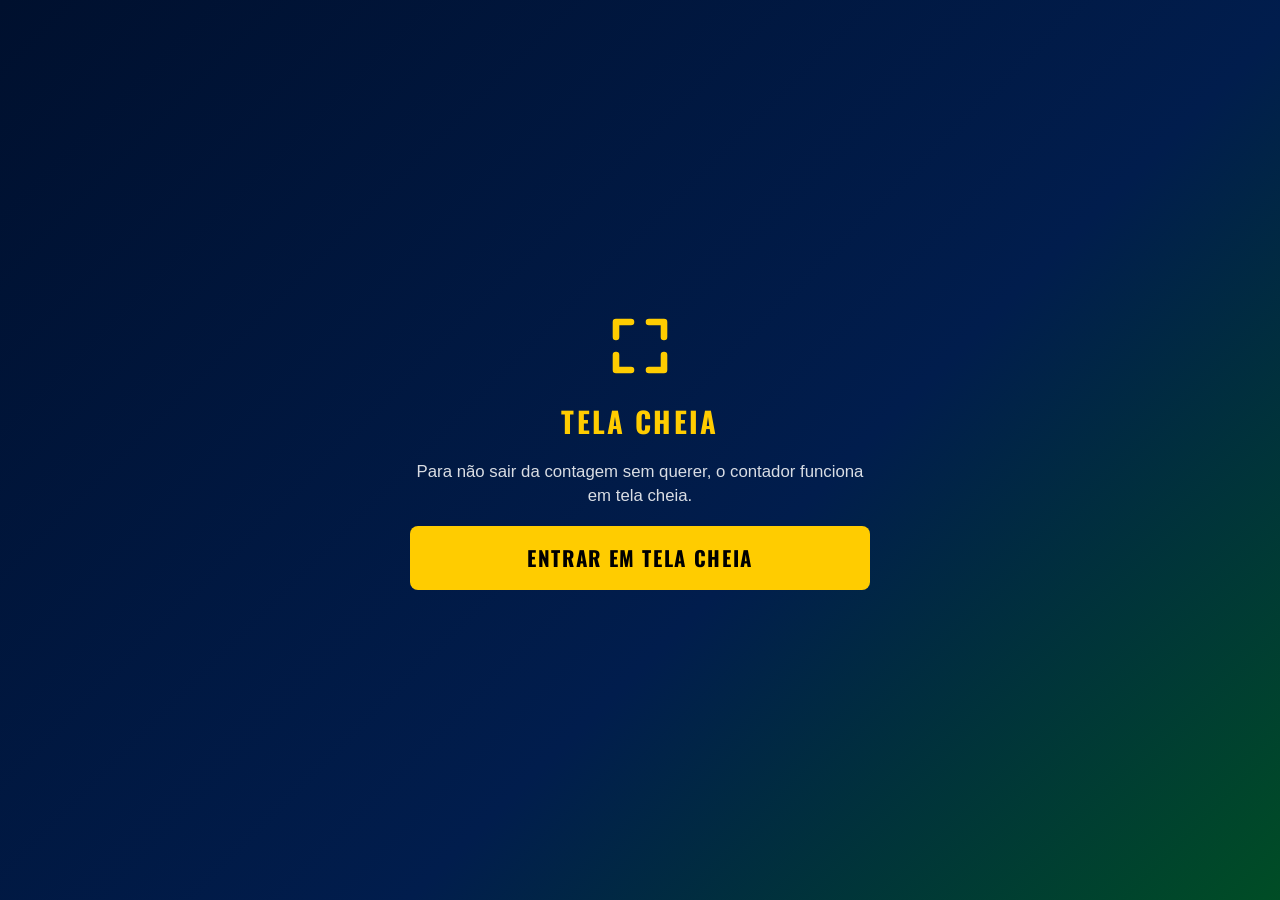
==== commit d0e2aec7: "update" ====
--- a/contador_pwa/index.html
+++ b/contador_pwa/index.html
@@ -178,7 +178,7 @@
       display: grid;
       grid-template-columns: 1fr auto 1fr;
       grid-template-rows: auto 1fr auto;
-      grid-template-areas: "name notch finish" "center center center" "hint actions keys";
+      grid-template-areas: "name notch finish" "center center center" "info actions keys";
       column-gap: var(--s6);
       row-gap: var(--s5);
       padding: 0 var(--g) calc(var(--s5) + env(safe-area-inset-bottom, 0px));
@@ -215,12 +215,22 @@
     .c-notch img { display: block; height: var(--logo-h); width: auto; }
 
     /* ---- Nome do atleta e Finalizar ---- */
+    .c-athlete { display: none !important; }   /* o nome agora fica no rodapé (c-info) */
     .c-athlete {
       grid-area: name; align-self: center; justify-self: start; min-width: 0;
       font-family: var(--font-ui); font-weight: 700; text-transform: uppercase; letter-spacing: 0.04em;
       font-size: clamp(1.1rem, min(3.2vh, 2.2vw), 2.4rem); line-height: 1.05; overflow-wrap: normal;
       display: -webkit-box; -webkit-box-orient: vertical; -webkit-line-clamp: 2; overflow: hidden;
     }
+    /* nome, movimento e plataforma: rodapé, do canto esquerdo até perto do centro, em branco */
+    .c-info { grid-area: info; justify-self: start; align-self: center; width: 100%; max-width: 100%; min-width: 0; color: #fff; text-align: left; cursor: default; font-family: var(--font-ui); text-transform: uppercase; letter-spacing: 0.04em; }
+    .c-info[hidden] { display: none; }
+    .ci-nome { font-weight: 700; font-size: clamp(1.55rem, min(4.2vh, 3.3vw), 3rem); line-height: 1.1; display: -webkit-box; -webkit-box-orient: vertical; -webkit-line-clamp: 2; overflow: hidden; overflow-wrap: anywhere; }
+    .ci-sub { margin-top: 2px; font-weight: 700; font-size: clamp(1.3rem, min(3.3vh, 2.7vw), 2.25rem); line-height: 1.15; display: -webkit-box; -webkit-box-orient: vertical; -webkit-line-clamp: 2; overflow: hidden; }
+    .ci-sub:empty { display: none; }
+    @media (max-width: 900px) { .c-info { grid-area: info; align-self: end; width: 100%; max-width: 100%; } .ci-nome { font-size: 1.5rem; } .ci-sub { font-size: 1.3rem; } }
+    /* atalhos do teclado saem do fluxo da grade (só no computador): o número ganha altura */
+    @media (min-width: 901px) { .c-keys { position: absolute; right: var(--g); bottom: calc(var(--s5) + env(safe-area-inset-bottom, 0px)); } }
     .c-tools { grid-area: finish; justify-self: end; align-self: center; display: flex; align-items: center; gap: var(--s3); }
 
     /* ---- Número ---- */
@@ -229,7 +239,7 @@
       font-family: var(--font-display);
       font-weight: 400;
       font-size: min(50vh, 60vw);
-      font-size: min(92cqh, 58cqw);
+      font-size: min(97cqh, 58cqw);
       line-height: 0.86;
       letter-spacing: 0.01em;
       color: var(--yellow-primary);
@@ -481,6 +491,20 @@
     .btn-install-main[hidden] { display: none; }
 
     /* ================= BOTÃO VIBRAÇÃO (liga/desliga) ================= */
+    .js-fs svg { width: 24px; height: 24px; flex: none; }
+    .js-fs[aria-pressed="false"] .fs-out, .js-fs[aria-pressed="true"] .fs-in { display: none; }
+    .c-grid .c-fs { background: transparent; color: #fff; border: 2px solid rgba(255, 255, 255, 0.3); min-height: 44px; min-width: 48px; padding: 0 10px; }
+    .c-grid .c-fs:hover { background: rgba(255, 255, 255, 0.12); border-color: rgba(255, 255, 255, 0.5); }
+    .c-grid .c-fs[hidden] { display: none; }
+    /* porta de entrada: só passa apertando o botão (o navegador exige um toque para liberar a tela cheia) */
+    #fs-gate { position: fixed; inset: 0; z-index: 400; display: none; align-items: center; justify-content: center; padding: 24px; text-align: center;
+      background: linear-gradient(135deg, #00102e 0%, #011d4d 60%, #004d25 100%); color: #fff; }
+    #fs-gate.show { display: flex; }
+    .fsg-card { max-width: 460px; display: flex; flex-direction: column; align-items: center; gap: 18px; }
+    .fsg-card svg { width: 72px; height: 72px; color: var(--yellow-primary); }
+    .fsg-card h2 { font-family: var(--font-ui); text-transform: uppercase; letter-spacing: 0.08em; font-size: 1.8rem; color: var(--yellow-primary); }
+    .fsg-card p { font-size: 1.05rem; line-height: 1.4; color: rgba(255, 255, 255, 0.85); }
+    .fsg-btn { width: 100%; min-height: 64px; font-family: var(--font-ui); font-weight: 700; text-transform: uppercase; letter-spacing: 0.08em; font-size: 1.3rem; border: 0; border-radius: 8px; background: var(--yellow-primary); color: #000; cursor: pointer; }
     .js-haptic svg { width: 24px; height: 24px; flex: none; }
     .js-haptic[aria-pressed="true"] .hx-slash { display: none; }
     .js-haptic[aria-pressed="false"] .hx-waves { display: none; }
@@ -591,9 +615,10 @@
     @media (min-width: 640px) { .form-extra { grid-template-columns: 1.5fr 0.7fr 1.5fr; } }
     .form-extra label { display: flex; flex-direction: column; align-items: stretch; gap: 4px;
       font-size: 0.8rem; color: rgba(255, 255, 255, 0.75); text-transform: uppercase; letter-spacing: 1px; font-weight: 700; }
-    .form-extra input { width: 100%; min-width: 0; padding: 10px 14px; font-size: 1.05rem; border-radius: 4px;
+    .form-extra input, .form-extra select { width: 100%; min-width: 0; padding: 10px 14px; font-size: 1.05rem; border-radius: 4px;
       border: 2px solid rgba(255, 204, 0, 0.5); background: rgba(0, 0, 0, 0.45); color: #fff; text-align: center; font-family: inherit; }
-    .form-extra input:focus-visible { outline-offset: 0; }
+    .form-extra input:focus-visible, .form-extra select:focus-visible { outline-offset: 0; }
+    .form-extra select option, .sc-meta select option { color: #000; }
 
     /* ---- Janela de resumo: campos extras ---- */
     .modal-meta { display: grid; grid-template-columns: 1.6fr 1.2fr 0.6fr 1.2fr; gap: 10px; margin-bottom: 16px; }
@@ -628,6 +653,28 @@
     .net-ind::after { width: 3.5px; height: 3.5px; background: var(--d, #2fbf6b); }
     [data-net="ok"] { --n: #2fbf6b; } [data-net="work"] { --n: #ffcc00; } [data-net="bad"] { --n: #ff4a4a; }
     [data-dat="ok"] { --d: #2fbf6b; } [data-dat="work"] { --d: #ffcc00; } [data-dat="bad"] { --d: #ff4a4a; }
+    /* luz azul atrás do indicador = há uma versão nova do contador */
+    /* janela do Placar (2ª tela) */
+    .pl-status { margin: 4px 0 12px; font-size: 0.9rem; color: #8a9bbd; }
+    .pl-status b { color: #2fbf6b; }
+    .pl-open { width: 100%; min-height: 52px; margin-bottom: 12px; }
+    .pl-how { margin: 0 0 12px; border: 1px solid rgba(255, 255, 255, 0.25); border-radius: 8px; padding: 10px 12px; }
+    .pl-how summary { cursor: pointer; font-family: var(--font-ui); font-weight: 700; text-transform: uppercase; letter-spacing: 0.06em; }
+    .pl-how .install-steps { margin-top: 10px; }
+    .pl-how p { margin-top: 8px; font-size: 0.85rem; color: rgba(255, 255, 255, 0.75); }
+    .pl-how .btn { min-height: 40px; margin-top: 6px; padding: 6px 14px; }
+    .net-halo { position: absolute; left: 50%; top: 50%; width: 54px; height: 54px; margin: -27px 0 0 -27px; border-radius: 50%; z-index: -1; pointer-events: none; display: none;
+      background: radial-gradient(circle, rgba(70, 160, 255, 0.95) 0%, rgba(70, 160, 255, 0.55) 32%, rgba(70, 160, 255, 0) 70%); }
+    .net-ind[data-upd="1"] .net-halo { display: block; animation: netHalo 1.7s ease-in-out infinite; }
+    @keyframes netHalo { 0%, 100% { opacity: 0.35; transform: scale(0.75); } 50% { opacity: 1; transform: scale(1.1); } }
+    .nl-upd { margin: 0 0 14px; padding: 12px; border-radius: 8px; background: rgba(40, 120, 255, 0.16); border: 2px solid #3d8bff; }
+    .nl-upd[hidden] { display: none; }
+    .nl-upd-t { padding-right: 46px; font-size: 0.92rem; line-height: 1.3; color: #cfe3ff; font-weight: 700; }
+    .nl-upd button { margin-top: 10px; width: 100%; min-height: 46px; border: 0; border-radius: 8px; background: #3d8bff; color: #fff; font-family: var(--font-ui); text-transform: uppercase; letter-spacing: 0.06em; font-size: 1rem; font-weight: 800; cursor: pointer; }
+    .nl-upd button:disabled { background: #4a5670; color: #aab4c8; cursor: not-allowed; }
+    .nl-upd-n { margin-top: 8px; font-size: 0.8rem; color: rgba(255, 255, 255, 0.8); }
+    .nl-upd-n:empty { display: none; }
+    .nl-bl { flex: none; width: 30px; height: 30px; border-radius: 50%; background: radial-gradient(circle, #46a0ff 0%, rgba(70, 160, 255, 0.5) 45%, rgba(70, 160, 255, 0) 72%); animation: netHalo 1.7s ease-in-out infinite; }
     .net-legend { position: fixed; inset: 0; z-index: 320; display: flex; align-items: center; justify-content: center; padding: 16px; background: rgba(0, 0, 0, 0.7); }
     .net-legend[hidden] { display: none; }
     .nl-card { position: relative; width: 100%; max-width: 360px; background: #001538; border: 2px solid var(--yellow-primary); border-radius: 10px; padding: 16px; color: #fff; }
@@ -766,8 +813,8 @@
     @media (max-width: 900px) {
       .c-grid {
         grid-template-columns: 1fr auto;
-        grid-template-rows: auto auto 1fr auto;
-        grid-template-areas: "notch notch" "name finish" "center center" "actions actions";
+        grid-template-rows: auto auto 1fr auto auto;
+        grid-template-areas: "notch notch" "name finish" "center center" "actions actions" "info info";
         column-gap: var(--s4);
         row-gap: var(--s4);
       }
@@ -822,9 +869,9 @@
     .sc-saved[hidden] { display: none; }
     .sc-meta { flex: none; display: flex; flex-direction: column; gap: 4px; margin-bottom: 10px; }
     .sc-meta label { display: flex; flex-direction: column; gap: 4px; color: #8a9bbd; font-size: 0.75rem; text-transform: uppercase; min-width: 0; }
-    .sc-meta input { padding: 8px 12px; font-size: 1rem; border-radius: 4px; border: 1px solid rgba(255, 204, 0, 0.5);
+    .sc-meta input, .sc-meta select { padding: 8px 12px; font-size: 1rem; border-radius: 4px; border: 1px solid rgba(255, 204, 0, 0.5);
       background: rgba(0, 0, 0, 0.3); color: #fff; font-family: inherit; min-width: 0; width: 100%; }
-    .sc-meta input:focus-visible { outline-offset: 0; }
+    .sc-meta input:focus-visible, .sc-meta select:focus-visible { outline-offset: 0; }
     .sc-meta input[readonly] { opacity: 0.75; border-color: rgba(255, 255, 255, 0.2); }
     .sc-more { display: flex; align-items: center; justify-content: space-between; gap: 8px; width: 100%; min-height: 34px; padding: 0 4px; background: none; border: none;
       color: rgba(255, 255, 255, 0.8); font-family: var(--font-ui); font-size: 0.85rem; letter-spacing: 0.06em; text-transform: uppercase; cursor: pointer; text-align: left; }
@@ -943,11 +990,11 @@
             </div>
             <div class="field-err" id="athlete-err" role="alert" hidden>Informe o nome do atleta para iniciar</div>
           </div>
-          <button class="form-toggle" id="form-toggle" type="button" aria-expanded="false" aria-controls="form-extra" aria-label="Mostrar movimento, pista e árbitro" onclick="toggleExtra()"><svg viewBox="0 0 24 24" fill="none" stroke="currentColor" stroke-width="2.6" stroke-linecap="round" stroke-linejoin="round" aria-hidden="true"><path d="M5 9l7 7 7-7"/></svg></button>
+          <button class="form-toggle" id="form-toggle" type="button" aria-expanded="false" aria-controls="form-extra" aria-label="Mostrar movimento, plataforma e árbitro" onclick="toggleExtra()"><svg viewBox="0 0 24 24" fill="none" stroke="currentColor" stroke-width="2.6" stroke-linecap="round" stroke-linejoin="round" aria-hidden="true"><path d="M5 9l7 7 7-7"/></svg></button>
           <div class="form-summary" id="form-summary" aria-live="polite"></div>
           <div class="form-extra" id="form-extra" aria-hidden="true">
             <label>Movimento <input type="text" id="mov-start" maxlength="60" list="dl-mov" autocomplete="off" placeholder="Ex.: Arranco"></label>
-            <label>Pista <input type="text" id="pista-start" inputmode="numeric" pattern="[0-9]*" maxlength="3" autocomplete="off" placeholder="Nº"></label>
+            <label>Plataforma <select id="pista-start"><option value="">—</option><option value="1">1</option><option value="2">2</option><option value="3">3</option><option value="4">4</option><option value="5">5</option><option value="6">6</option></select></label>
             <label>Árbitro <input type="text" id="arb-start" maxlength="60" list="dl-arb" autocomplete="off" placeholder="Nome do árbitro"></label>
           </div>
         </div>
@@ -977,6 +1024,7 @@
         <path class="hx-slash" d="M3 3l18 18"/>
       </svg>
         </button>
+        <button class="btn js-fs c-fs" id="btn-fs" type="button" aria-pressed="false" aria-label="Tela cheia" title="Tela cheia" onclick="toggleTelaCheia(event)" hidden><svg viewBox="0 0 24 24" fill="none" stroke="currentColor" stroke-width="2.2" stroke-linecap="round" stroke-linejoin="round" aria-hidden="true"><g class="fs-in"><path d="M4 9V4h5M20 9V4h-5M4 15v5h5M20 15v5h-5"/></g><g class="fs-out"><path d="M9 4v5H4M15 4v5h5M9 20v-5H4M15 20v-5h5"/></g></svg></button>
         <button class="btn c-finish" onclick="event.stopPropagation(); requestFinish()">Finalizar</button>
       </div>
 
@@ -992,6 +1040,8 @@
         </div>
         <div class="c-hint">Toque na tela para +1</div>
       </div>
+
+      <div class="c-info" id="counter-info" hidden><div class="ci-nome" id="ci-nome"></div><div class="ci-sub" id="ci-sub"></div></div>
 
       <div class="c-keys" role="button" tabindex="0" title="Clique para ampliar" aria-label="Atalhos do teclado — clique para ampliar" onclick="event.stopPropagation(); openKeys()" onkeydown="if(event.key==='Enter'||event.key===' '){event.preventDefault();event.stopPropagation();openKeys();}">
         <div class="c-keys-title">Atalhos do teclado <svg class="c-keys-expand" viewBox="0 0 24 24" fill="none" stroke="currentColor" stroke-width="2.4" stroke-linecap="round" stroke-linejoin="round" aria-hidden="true"><path d="M14 4h6v6"/><path d="M20 4l-7 7"/><path d="M10 20H4v-6"/><path d="M4 20l7-7"/></svg></div>
@@ -1059,10 +1109,10 @@
 
       <div class="sc-meta">
         <label class="mm-athlete">Atleta (obrigatório) <input type="text" id="athlete-summary" maxlength="60" autocomplete="off" placeholder="Nome do atleta" required></label>
-        <button class="sc-more" id="sc-more" type="button" aria-expanded="false" aria-controls="sc-extra" onclick="toggleSummaryExtra()"><span id="sc-more-txt">Movimento, pista e árbitro</span><svg viewBox="0 0 24 24" fill="none" stroke="currentColor" stroke-width="2.6" stroke-linecap="round" stroke-linejoin="round" aria-hidden="true"><path d="M6 9l6 6 6-6"/></svg></button>
+        <button class="sc-more" id="sc-more" type="button" aria-expanded="false" aria-controls="sc-extra" onclick="toggleSummaryExtra()"><span id="sc-more-txt">Movimento, plataforma e árbitro</span><svg viewBox="0 0 24 24" fill="none" stroke="currentColor" stroke-width="2.6" stroke-linecap="round" stroke-linejoin="round" aria-hidden="true"><path d="M6 9l6 6 6-6"/></svg></button>
         <div class="sc-extra" id="sc-extra" aria-hidden="true"><div><div class="sc-extra-in">
           <label class="mm-mov">Movimento <input type="text" id="mov-summary" maxlength="60" list="dl-mov" autocomplete="off"></label>
-          <label>Pista <input type="text" id="pista-summary" inputmode="numeric" pattern="[0-9]*" maxlength="3" autocomplete="off"></label>
+          <label>Plataforma <select id="pista-summary"><option value="">—</option><option value="1">1</option><option value="2">2</option><option value="3">3</option><option value="4">4</option><option value="5">5</option><option value="6">6</option></select></label>
           <label>Árbitro <input type="text" id="arb-summary" maxlength="60" list="dl-arb" autocomplete="off"></label>
         </div></div></div>
       </div>
@@ -1097,6 +1147,9 @@
           <div class="sc-menu" id="sc-menu" role="menu" hidden onclick="event.stopPropagation()">
             <button class="sc-item" id="sc-export" type="button" role="menuitem" onclick="exportTXT()">
               <svg viewBox="0 0 24 24" fill="none" stroke="currentColor" stroke-width="2.4" stroke-linecap="round" stroke-linejoin="round" aria-hidden="true"><path d="M12 3v12"/><path d="M6.5 9.5 12 15l5.5-5.5"/><path d="M4 20.5h16"/></svg><span>Exportar TXT</span>
+            </button>
+            <button class="sc-item" id="sc-placar" type="button" role="menuitem" onclick="abrePlacarModal()">
+              <svg viewBox="0 0 24 24" fill="none" stroke="currentColor" stroke-width="2.2" stroke-linecap="round" stroke-linejoin="round" aria-hidden="true"><rect x="3" y="4" width="18" height="12" rx="2"/><path d="M8 20h8M12 16v4"/></svg><span>Placar</span>
             </button>
             <button class="sc-item" id="sc-home" type="button" role="menuitem" onclick="sairParaMenu()">
               <svg viewBox="0 0 24 24" fill="none" stroke="currentColor" stroke-width="2.2" stroke-linecap="round" stroke-linejoin="round" aria-hidden="true"><path d="M3 11.5 12 4l9 7.5"/><path d="M5.5 10v10h13V10"/><path d="M10 20v-6h4v6"/></svg><span>Menu principal</span>
@@ -1119,6 +1172,7 @@
   <div class="menu-backdrop" id="menu-backdrop" onclick="closeMenu()"></div>
   <nav class="menu-panel" id="menu-panel" aria-label="Menu" aria-hidden="true">
     <button class="menu-item" id="menu-home" type="button" onclick="closeHistory()"><span>Menu principal</span><svg viewBox="0 0 24 24" fill="none" stroke="currentColor" stroke-width="2.2" stroke-linecap="round" stroke-linejoin="round" aria-hidden="true"><path d="M3 11.5 12 4l9 7.5"/><path d="M5.5 10v10h13V10"/><path d="M10 20v-6h4v6"/></svg></button>
+    <button class="menu-item" id="menu-placar" type="button" onclick="abrePlacarModal()"><span>Placar</span><svg viewBox="0 0 24 24" fill="none" stroke="currentColor" stroke-width="2.2" stroke-linecap="round" stroke-linejoin="round" aria-hidden="true"><rect x="3" y="4" width="18" height="12" rx="2"/><path d="M8 20h8M12 16v4"/></svg></button>
     <button class="menu-item" id="menu-hist" type="button" aria-expanded="false" onclick="toggleHistSub()"><span>Histórico</span><svg viewBox="0 0 24 24" fill="none" stroke="currentColor" stroke-width="2.6" stroke-linecap="round" stroke-linejoin="round" aria-hidden="true"><path d="M5 9l7 7 7-7"/></svg></button>
     <div class="menu-sub" id="menu-sub"><div>
       <button class="menu-subitem" type="button" onclick="openHistory('local')">Histórico local</button>
@@ -1146,7 +1200,8 @@
       <div class="hf-grid">
         <label>Atleta <input type="text" id="hf-atleta" autocomplete="off" oninput="onFiltro()"></label>
         <label>Movimento <input type="text" id="hf-mov" list="dl-mov" autocomplete="off" oninput="onFiltro()"></label>
-        <label>Pista <input type="text" id="hf-pista" inputmode="numeric" autocomplete="off" oninput="onFiltro()"></label>
+        <label>Plataforma <select id="hf-pista" onchange="onFiltro()"><option value="">Todas</option><option value="1">1</option><option value="2">2</option><option value="3">3</option><option value="4">4</option><option value="5">5</option><option value="6">6</option></select></label>
+        <label>Hora de início <select id="hf-hora" onchange="onFiltro()"><option value="">Todas</option><option value="0">00h</option><option value="1">01h</option><option value="2">02h</option><option value="3">03h</option><option value="4">04h</option><option value="5">05h</option><option value="6">06h</option><option value="7">07h</option><option value="8">08h</option><option value="9">09h</option><option value="10">10h</option><option value="11">11h</option><option value="12">12h</option><option value="13">13h</option><option value="14">14h</option><option value="15">15h</option><option value="16">16h</option><option value="17">17h</option><option value="18">18h</option><option value="19">19h</option><option value="20">20h</option><option value="21">21h</option><option value="22">22h</option><option value="23">23h</option></select></label>
         <label>Árbitro <input type="text" id="hf-arb" list="dl-arb" autocomplete="off" oninput="onFiltro()"></label>
         <label>Data <input type="date" id="hf-data" onchange="onFiltro()"></label>
         <label id="hf-status-wrap">Situação
@@ -1226,6 +1281,39 @@
   </div>
 
   <!-- CONFIRMAÇÃO GENÉRICA -->
+  <!-- PLACAR (2ª tela) -->
+  <div class="modal-backdrop" id="placar-modal" onclick="if (event.target === this) fechaPlacarModal()">
+    <div class="modal-card confirm-card" role="dialog" aria-modal="true" aria-labelledby="pl-title">
+      <div class="modal-header"><h2 class="modal-title" id="pl-title">Placar · 2ª tela</h2></div>
+      <p class="confirm-text">Mostra o número da contagem, com os logos e os dados do atleta, em um monitor ou TV ligado ao computador.</p>
+      <div class="pl-status" id="pl-status"></div>
+      <button class="btn btn-export pl-open" type="button" onclick="abrePlacar()">Abrir 2ª tela</button>
+      <details class="pl-how" id="pl-how"><summary>Como usar</summary>
+        <ol class="install-steps">
+          <li id="pl-inst"><strong>Antes de tudo, instale o site no computador.</strong> Assim a 2ª tela abre limpa, sem barra de endereço.<br><button class="btn btn-back" type="button" onclick="fechaPlacarModal(); installApp()">Instalar</button></li>
+          <li>Ligue o monitor ou a TV ao notebook. No Windows, aperte <strong>Win + P</strong> e escolha <strong>Estender</strong>.</li>
+          <li>Toque em <strong>Abrir 2ª tela</strong>. Abre uma janela nova só com o placar.</li>
+          <li>Arraste essa janela para o monitor grande.</li>
+          <li>Passe o mouse perto dos logos, no alto da janela, e clique em <strong>Tela cheia</strong>. Para sair, clique de novo (ou aperte Esc).</li>
+        </ol>
+        <p>O contador e a 2ª tela precisam estar no mesmo navegador (ou os dois no app instalado).</p>
+      </details>
+      <div class="modal-actions">
+        <button class="btn btn-back" type="button" onclick="fechaPlacarModal()">Fechar <span class="kb">(Esc)</span></button>
+      </div>
+    </div>
+  </div>
+
+  <!-- TELA CHEIA OBRIGATÓRIA (só some ao apertar o botão) -->
+  <div id="fs-gate" role="dialog" aria-modal="true" aria-labelledby="fsg-t">
+    <div class="fsg-card">
+      <svg viewBox="0 0 24 24" fill="none" stroke="currentColor" stroke-width="2.2" stroke-linecap="round" stroke-linejoin="round" aria-hidden="true"><g class="fs-in"><path d="M4 9V4h5M20 9V4h-5M4 15v5h5M20 15v5h-5"/></g></svg>
+      <h2 id="fsg-t">Tela cheia</h2>
+      <p>Para não sair da contagem sem querer, o contador funciona em tela cheia.</p>
+      <button class="fsg-btn" id="fsg-btn" type="button" onclick="entraTelaCheia()">Entrar em tela cheia</button>
+    </div>
+  </div>
+
   <div class="modal-backdrop" id="dlg-modal">
     <div class="modal-card confirm-card" role="alertdialog" aria-modal="true" aria-labelledby="dlg-title">
       <div class="modal-header"><h2 class="modal-title" id="dlg-title"></h2></div>
@@ -1262,10 +1350,15 @@
   </div>
 
   <!-- FAIXA DE SINCRONIZAÇÃO (sempre visível) -->
-  <div class="net-ind" id="net-ind" data-net="work" data-dat="work" role="img" aria-label="Estado da conexão e dos dados"></div>
+  <div class="net-ind" id="net-ind" data-net="work" data-dat="work" role="img" aria-label="Estado da conexão e dos dados"><span class="net-halo"></span></div>
   <div class="net-legend" id="net-legend" hidden onclick="fechaLegenda()">
     <div class="nl-card" onclick="event.stopPropagation()">
       <button class="nl-x" type="button" onclick="legendGuard = 0; fechaLegenda()" aria-label="Fechar legenda"><svg viewBox="0 0 24 24" fill="none" stroke="currentColor" stroke-width="2.6" stroke-linecap="round" aria-hidden="true"><path d="M6 6l12 12M18 6L6 18"/></svg></button>
+      <div class="nl-upd" id="nl-upd" hidden>
+        <div class="nl-upd-t">Atualização do site disponível. Clique no botão abaixo para melhor experiência.</div>
+        <button type="button" id="nl-upd-btn" onclick="carregaNovaVersao()">Atualizar</button>
+        <div class="nl-upd-n" id="nl-upd-n"></div>
+      </div>
       <h3>Indicador de conexão</h3>
       <div class="nl-sec"><span class="nl-ico" id="nl-ico-rede"></span><span>Borda · rede</span></div>
       <div class="nl-row"><i class="nl-g"></i><div>Verde: <b>conectado</b></div></div>
@@ -1275,6 +1368,8 @@
       <div class="nl-row"><i class="nl-g"></i><div>Verde: <b>atualizados</b><span class="nl-sub">(tudo enviado à nuvem)</span></div></div>
       <div class="nl-row"><i class="nl-y"></i><div>Amarelo: <b>atualizando</b><span class="nl-sub">(enviando)</span></div></div>
       <div class="nl-row"><i class="nl-r"></i><div>Vermelho: <b>desatualizados</b><span class="nl-sub">(há itens não enviados)</span></div></div>
+      <div class="nl-sec"><span class="nl-bl"></span><span>Luz azul · versão</span></div>
+      <div class="nl-row"><i style="background:#46a0ff"></i><div><b>Piscando</b>: há uma <b>nova versão</b><span class="nl-sub">(use o botão azul no topo desta janela)</span></div></div>
       <div class="nl-now" id="nl-now"></div>
       <div class="nl-hint">Toque no X ou fora para fechar.</div>
     </div>
@@ -1353,7 +1448,8 @@
     }
 
     function updateHapticUI() {
-      const supported = CAN_VIBRATE || IS_IOS_HAPTIC;
+      const toque = window.matchMedia('(hover: none) and (pointer: coarse)').matches;
+      const supported = (CAN_VIBRATE && toque) || IS_IOS_HAPTIC;   // computador não vibra: sem botão
       document.querySelectorAll('.js-haptic').forEach((el) => {
         el.hidden = !supported;
         el.setAttribute('aria-pressed', hapticOn ? 'true' : 'false');
@@ -1446,6 +1542,14 @@
       void scoreDisplay.offsetWidth;
       scoreDisplay.classList.add('bump');
       counterAthlete.textContent = athlete;
+      atualizaInfo(); publicaPlacar();
+    }
+
+    function atualizaInfo() {
+      const n = (athlete || '').trim(), sub = [movimento || '', pista != null ? 'Plataforma\u00a0' + pista : ''].filter(Boolean).join(' · ');
+      const a = document.getElementById('ci-nome'), b = document.getElementById('ci-sub'), c = document.getElementById('counter-info');
+      if (!a) return;
+      a.textContent = n; b.textContent = sub; c.hidden = !(n || sub);
     }
 
     function ensureFooter() {
@@ -1628,9 +1732,9 @@
       const parts = [];
       const m = limpaTexto(movSummary.value), p = pistaSummary.value.trim(), a = limpaTexto(arbSummary.value);
       if (m) parts.push(m);
-      if (p) parts.push('Pista ' + p);
+      if (p) parts.push('Plataforma ' + p);
       if (a) parts.push(a);
-      document.getElementById('sc-more-txt').textContent = parts.length ? parts.join(' · ') : 'Movimento, pista e árbitro';
+      document.getElementById('sc-more-txt').textContent = parts.length ? parts.join(' · ') : 'Movimento, plataforma e árbitro';
     }
     function setSummaryExtra(open) {
       document.getElementById('sc-extra').classList.toggle('open', open);
@@ -1705,7 +1809,7 @@
     athleteSummary.addEventListener('input', () => {
       marcaAlterado();
       athlete = athleteSummary.value.trim();
-      counterAthlete.textContent = athlete;
+      counterAthlete.textContent = athlete; atualizaInfo(); publicaPlacar();
       saveState();
     });
 
@@ -1732,7 +1836,7 @@
     function validaResumo() {
       const r = lePista(pistaSummary.value);
       if (!limpaTexto(athleteSummary.value)) { athleteSummary.classList.add('invalid'); athleteSummary.focus(); showToast('Informe o nome do atleta', 'err'); return false; }
-      if (!r.ok) { setSummaryExtra(true); pistaSummary.classList.add('invalid'); pistaSummary.focus(); showToast('Pista: número inteiro de 1 a 999', 'err'); return false; }
+      if (!r.ok) { setSummaryExtra(true); pistaSummary.classList.add('invalid'); pistaSummary.focus(); showToast('Plataforma: escolha de 1 a 6', 'err'); return false; }
       athlete = limpaTexto(athleteSummary.value); pista = r.val;
       movimento = limpaTexto(movSummary.value); arbitro = limpaTexto(arbSummary.value);
       return true;
@@ -1889,7 +1993,7 @@
       txt += "========================================\n\n";
       txt += `Atleta:       ${p.atleta || '(não informado)'}\n`;
       txt += `Movimento:    ${p.movimento || '(não informado)'}\n`;
-      txt += `Pista:        ${p.pista != null ? p.pista : '(não informada)'}\n`;
+      txt += `Plataforma:   ${p.pista != null ? p.pista : '(não informada)'}\n`;
       txt += `Árbitro:      ${p.arbitro || '(não informado)'}\n`;
       txt += `Aparelho:     ${p.dispositivo_id}\n`;
       txt += `ID da prova:  ${p.id}\n`;
@@ -2001,11 +2105,31 @@
                 mas <strong>os navegadores só instalam o app quando ele é aberto pelo endereço publicado</strong> (https).</p>
                 <p class="confirm-text">Abra o link do contador no Chrome, Edge ou Safari e toque de novo em <strong>Instalar</strong>.</p>`;
       } else if (isIOS) {
-        html = `<ol class="install-steps">
-                  <li>No <strong>Safari</strong>, toque em <strong>Compartilhar</strong> (quadrado com seta para cima).</li>
-                  <li>Escolha <strong>Adicionar à Tela de Início</strong>.</li>
+        const nav = /CriOS/.test(ua) ? 'Chrome' : /EdgiOS/.test(ua) ? 'Edge' : /FxiOS/.test(ua) ? 'Firefox' : /OPiOS|OPT\//.test(ua) ? 'Opera' : null;
+        const dentroDeApp = /FBAN|FBAV|Instagram|Line\/|MicroMessenger|TikTok|Snapchat/.test(ua);
+        const passoSafari = `<ol class="install-steps">
+                  <li>No <strong>Safari</strong>, toque em <strong>Compartilhar</strong> (quadrado com seta para cima, na barra de baixo).</li>
+                  <li>Role a lista e escolha <strong>Adicionar à Tela de Início</strong>.</li>
                   <li>Toque em <strong>Adicionar</strong>. O ícone do contador aparece na tela do aparelho.</li>
                 </ol>`;
+        if (dentroDeApp) {
+          html = `<p class="confirm-text">Você abriu o contador dentro de outro aplicativo. Toque nos três pontinhos (<strong>⋯</strong>) e escolha <strong>Abrir no Safari</strong> (ou copie o link e cole no Safari). Depois toque de novo em <strong>Instalar</strong>.</p>`;
+        } else if (nav === 'Chrome') {
+          html = `<ol class="install-steps">
+                  <li>No <strong>Chrome</strong>, toque em <strong>Compartilhar</strong> (quadrado com seta para cima, ao lado do endereço, no alto da tela).</li>
+                  <li>Role a lista e escolha <strong>Adicionar à Tela de Início</strong>.</li>
+                  <li>Toque em <strong>Adicionar</strong>. O ícone do contador aparece na tela do aparelho.</li>
+                </ol>
+                <p class="confirm-text">Se essa opção não aparecer, abra o link no <strong>Safari</strong> e siga os mesmos passos.</p>`;
+        } else if (nav) {
+          html = `<ol class="install-steps">
+                  <li>No <strong>${nav}</strong>, abra o menu de <strong>Compartilhar</strong> (ou o menu <strong>⋯</strong>).</li>
+                  <li>Procure <strong>Adicionar à Tela de Início</strong> e toque em <strong>Adicionar</strong>.</li>
+                </ol>
+                <p class="confirm-text">Se essa opção não aparecer, abra o link no <strong>Safari</strong> e siga os mesmos passos.</p>`;
+        } else {
+          html = passoSafari;
+        }
       } else if (isSafariMac) {
         html = `<ol class="install-steps">
                   <li>No menu <strong>Arquivo</strong> do Safari, escolha <strong>Adicionar ao Dock</strong>.</li>
@@ -2032,8 +2156,16 @@
     // Registra o service worker (guarda o contador no aparelho para uso offline)
     if ('serviceWorker' in navigator && location.protocol !== 'file:') {
       window.addEventListener('load', () => {
-        navigator.serviceWorker.register('sw.js').catch(() => { /* segue funcionando sem cache */ });
+        navigator.serviceWorker.register('sw.js', { updateViaCache: 'none' }).then((reg) => {
+          const confere = () => { if (!document.hidden && navigator.onLine !== false) reg.update().catch(() => {}); };
+          setInterval(confere, 5 * 60 * 1000);
+          document.addEventListener('visibilitychange', confere);
+          window.addEventListener('online', confere);
+        }).catch(() => { /* segue funcionando sem cache */ });
       });
+      // uma versão nova assumiu o controle enquanto esta página já estava aberta (na 1ª instalação não havia controle anterior: ignora)
+      const tinhaControle = !!navigator.serviceWorker.controller;
+      navigator.serviceWorker.addEventListener('controllerchange', () => { if (tinhaControle) marcaNovaVersao(); });
     }
 
     // ---------- SEM ZOOM (desktop e mobile) ----------
@@ -2068,6 +2200,8 @@
         else if (e.code === 'Space') e.preventDefault();
         return;
       }
+      if (fsGate.classList.contains('show')) { if (e.key === 'Enter') { e.preventDefault(); entraTelaCheia(); } else e.preventDefault(); return; }
+      if (placarModal.style.display === 'flex') { if (e.key === 'Escape' || e.key === 'Enter') { e.preventDefault(); fechaPlacarModal(); } else if (e.code === 'Space') e.preventDefault(); return; }
       // Janelas novas: só Esc age; nenhuma outra tecla conta repetição
       if (pinModal.style.display === 'flex') { if (e.key === 'Escape') { e.preventDefault(); closePin(); } return; }
       if (!netLegend.hidden) { if (e.key === 'Escape') { e.preventDefault(); legendGuard = 0; fechaLegenda(); } return; }
@@ -2185,9 +2319,9 @@
     function lePista(v) {
       const t = (v || '').trim();
       if (t === '') return { ok: true, val: null };
-      if (!/^\d{1,3}$/.test(t)) return { ok: false, val: null };
+      if (!/^\d$/.test(t)) return { ok: false, val: null };
       const n = parseInt(t, 10);
-      return n >= 1 && n <= 999 ? { ok: true, val: n } : { ok: false, val: null };
+      return n >= 1 && n <= 6 ? { ok: true, val: n } : { ok: false, val: null };
     }
     function mk(tag, cls, text) {
       const e = document.createElement(tag);
@@ -2233,7 +2367,7 @@
       const parts = [];
       const m = limpaTexto(movStart.value), p = pistaStart.value.trim(), a = limpaTexto(arbStart.value);
       if (m) parts.push(m);
-      if (p) parts.push('Pista ' + p);
+      if (p) parts.push('Plataforma ' + p);
       if (a) parts.push(a);
       formSummary.textContent = parts.join(' · ');
     }
@@ -2247,7 +2381,7 @@
       extraOpen = open;
       sponsorsScreen.classList.toggle('form-open', open);
       formToggle.setAttribute('aria-expanded', open ? 'true' : 'false');
-      formToggle.setAttribute('aria-label', open ? 'Recolher movimento, pista e árbitro' : 'Mostrar movimento, pista e árbitro');
+      formToggle.setAttribute('aria-label', open ? 'Recolher movimento, plataforma e árbitro' : 'Mostrar movimento, plataforma e árbitro');
       formExtra.setAttribute('aria-hidden', open ? 'false' : 'true');
       if (open) medeLift(); else { curLift = 0; atualizaResumoForm(); }
     }
@@ -2264,7 +2398,7 @@
       setExtra(true);
       pistaStart.classList.add('invalid');
       pistaStart.focus();
-      showToast('Pista: número inteiro de 1 a 999', 'err');
+      showToast('Plataforma: escolha de 1 a 6', 'err');
     }
     function limpaFormInicio() {
       athleteStart.value = ''; movStart.value = ''; pistaStart.value = ''; arbStart.value = '';
@@ -2557,7 +2691,7 @@
     function lerFiltros() {
       return {
         atleta: limpaTexto($('hf-atleta').value), mov: limpaTexto($('hf-mov').value), arb: limpaTexto($('hf-arb').value),
-        pista: lePista($('hf-pista').value), data: $('hf-data').value, status: $('hf-status').value, este: $('hf-este').checked
+        pista: lePista($('hf-pista').value), hora: $('hf-hora').value === '' ? null : parseInt($('hf-hora').value, 10), data: $('hf-data').value, status: $('hf-status').value, este: $('hf-este').checked
       };
     }
     function contaFiltros(f) {
@@ -2565,6 +2699,7 @@
       if (f.atleta) n++; if (f.mov) n++; if (f.arb) n++;
       if (f.pista.ok && f.pista.val !== null) n++;
       if (f.data) n++;
+      if (f.hora !== null) n++;
       if (histModo === 'local' && f.status !== 'todos') n++;
       if (ehNuvem() && f.este) n++;
       return n;
@@ -2575,7 +2710,7 @@
       else { clearTimeout(histDeb); histDeb = setTimeout(() => renderHistorico(true), 350); renderBadge(); }
     }
     function limparFiltros() {
-      ['hf-atleta', 'hf-mov', 'hf-pista', 'hf-arb', 'hf-data'].forEach((id) => { $(id).value = ''; });
+      ['hf-atleta', 'hf-mov', 'hf-pista', 'hf-arb', 'hf-data', 'hf-hora'].forEach((id) => { $(id).value = ''; });
       $('hf-status').value = 'todos'; $('hf-este').checked = false;
       renderHistorico(true);
     }
@@ -2590,9 +2725,9 @@
       top.appendChild(mk('div', 'hc-nome', p.atleta));
       top.appendChild(mk('div', 'hc-reps', String(p.reps_validas)));
       b.appendChild(top);
-      const sub = [p.movimento, p.pista != null ? 'Pista ' + p.pista : null, p.arbitro ? 'Árbitro: ' + p.arbitro : null].filter(Boolean).join(' · ');
+      const sub = [p.movimento, p.pista != null ? 'Plataforma ' + p.pista : null, p.arbitro ? 'Árbitro: ' + p.arbitro : null].filter(Boolean).join(' · ');
       if (sub) b.appendChild(mk('div', 'hc-sub', sub));
-      b.appendChild(mk('div', 'hc-meta', fmtDataHora(p.finalizou_em) + ' · ' + plural(p.no_counts, 'No Count', 'No Counts') + ' · ' + formatTime((p.duracao_s || 0) * 1000)));
+      b.appendChild(mk('div', 'hc-meta', fmtDataHora(p.finalizou_em) + ' · início ' + new Date(p.iniciou_em).toLocaleTimeString('pt-BR', { hour: '2-digit', minute: '2-digit' }) + ' · ' + plural(p.no_counts, 'No Count', 'No Counts') + ' · ' + formatTime((p.duracao_s || 0) * 1000)));
       if (lix && p.descartada_em) b.appendChild(mk('div', 'hc-meta', 'Descartada em ' + fmtDataHora(p.descartada_em)));
       const foot = mk('div', 'hc-foot');
       const badges = mk('div', 'hc-badges');
@@ -2623,6 +2758,7 @@
         if (f.arb && !norm(p.arbitro).includes(norm(f.arb))) return false;
         if (f.pista.ok && f.pista.val !== null && p.pista !== f.pista.val) return false;
         if (f.data && diaLocal(p.finalizou_em) !== f.data) return false;
+        if (f.hora !== null && new Date(p.iniciou_em).getHours() !== f.hora) return false;
         if (!lix) {
           if (f.status === 'pendentes' && p.sync !== 'pending') return false;
           if (f.status === 'enviadas' && p.sync !== 'synced') return false;
@@ -2642,6 +2778,7 @@
       }
       a.forEach((p) => list.appendChild(cardProva(p, lix ? 'lix-local' : 'local')));
     }
+    let nuvemHora = true;    // o banco já tem a coluna hora_inicio? (só é preciso para "hora" sem data)
     let nuvemSaiu = true;    // o banco já tem a coluna saiu_da_tela_em?
     let nuvemNovas = true;   // a tabela de provas já tem as colunas descartada_em/restaurada_em? (se não, tenta sem elas)
     function urlNuvem(f, offset) {
@@ -2658,6 +2795,13 @@
       if (f.arb) add('arbitro', like(f.arb));
       if (f.pista.ok && f.pista.val !== null) add('pista', 'eq.' + f.pista.val);
       if (f.este) add('dispositivo_id', 'eq.' + deviceId());
+      if (f.hora !== null) {
+        if (f.data) {                                                  // dia + hora: faixa exata em iniciou_em (não precisa da coluna nova)
+          const [y, m, d] = f.data.split('-').map(Number);
+          add('iniciou_em', 'gte.' + new Date(y, m - 1, d, f.hora).toISOString());
+          add('iniciou_em', 'lt.' + new Date(y, m - 1, d, f.hora + 1).toISOString());
+        } else if (nuvemHora) add('hora_inicio', 'eq.' + f.hora);     // qualquer dia: coluna gerada hora_inicio
+      }
       if (f.data) {
         const [y, m, d] = f.data.split('-').map(Number);
         add('finalizou_em', 'gte.' + new Date(y, m - 1, d).toISOString());
@@ -2675,6 +2819,7 @@
       const ctl = new AbortController(), to = setTimeout(() => ctl.abort(), 15000);
       try {
         const r = await fetch(urlNuvem(f, histOffset), { headers: { 'apikey': NUVEM.key, 'Prefer': 'count=exact' }, signal: ctl.signal });
+        if (r.status === 400 && f.hora !== null && !f.data && nuvemHora) { nuvemHora = false; clearTimeout(to); return carregaNuvem(reset); }
         if (r.status === 400 && nuvemSaiu) { nuvemSaiu = false; clearTimeout(to); return carregaNuvem(reset); }
         if (r.status === 400 && !lix && nuvemNovas) { nuvemNovas = false; clearTimeout(to); return carregaNuvem(reset); }   // banco ainda sem as colunas novas
         if (!r.ok) throw new Error('HTTP ' + r.status);
@@ -2685,7 +2830,7 @@
         histOffset += rows.length;
         if (!histOffset) list.appendChild(mk('div', 'hist-empty', contaFiltros(f) ? 'Nada com esses filtros.' : (lix ? 'A lixeira da nuvem está vazia.' : 'Ainda não há provas na nuvem.')));
         const un = lix ? ['contagem', 'contagens'] : ['prova', 'provas'];
-        $('hist-count').textContent = (total !== null ? plural(total, un[0], un[1]) : plural(histOffset, un[0], un[1])) + (lix ? ' na lixeira da nuvem' : ' na nuvem') + (contaFiltros(f) ? ' (com filtro)' : '');
+        $('hist-count').textContent = (total !== null ? plural(total, un[0], un[1]) : plural(histOffset, un[0], un[1])) + (lix ? ' na lixeira da nuvem' : ' na nuvem') + (contaFiltros(f) ? ' (com filtro)' : '') + (f.hora !== null && !f.data && !nuvemHora ? ' · filtro de hora sem efeito: falta rodar o SQL (ou escolha uma data)' : '');
         more.hidden = !(rows.length === PAGINA && (total === null || histOffset < total));
       } catch (err) {
         if (meu !== histReq) return;
@@ -2746,7 +2891,7 @@
       const meta = $('pv-meta'); meta.textContent = '';
       const linha = (t) => { meta.appendChild(mk('div', '', t)); };
       const dh = (iso) => new Date(iso).toLocaleString('pt-BR');
-      linha('Movimento: ' + (p.movimento || '—') + ' · Pista: ' + (p.pista != null ? p.pista : '—') + ' · Árbitro: ' + (p.arbitro || '—'));
+      linha('Movimento: ' + (p.movimento || '—') + ' · Plataforma: ' + (p.pista != null ? p.pista : '—') + ' · Árbitro: ' + (p.arbitro || '—'));
       linha('Início: ' + dh(p.iniciou_em) + ' · Fim: ' + dh(p.finalizou_em));
       linha('Aparelho: ' + String(p.dispositivo_id || '').slice(0, 8).toUpperCase() + (p.dispositivo_id === deviceId() ? ' (este)' : ''));
       if (p.saiu_da_tela_em) linha('Saiu da tela durante a contagem às ' + new Date(p.saiu_da_tela_em).toLocaleTimeString('pt-BR') + ' · a prova foi encerrada e salva automaticamente nesse momento');
@@ -2863,6 +3008,96 @@
     window.addEventListener('resize', () => { if (extraOpen) medeLift(); });
     window.addEventListener('online', () => { netState = 'work'; renderStatus(); pingNet(); syncNow(false); });
     window.addEventListener('offline', () => { netState = 'down'; renderStatus(); });
+    // ---------- TELA CHEIA: obrigatória ao entrar; só o botão do lado direito da tela 1 desliga ----------
+    const FS_ROOT = document.documentElement;
+    const FS_OK = !!(FS_ROOT.requestFullscreen || FS_ROOT.webkitRequestFullscreen) && document.fullscreenEnabled !== false;   // iPhone não tem
+    const fsAtivo = () => !!(document.fullscreenElement || document.webkitFullscreenElement) || window.matchMedia('(display-mode: fullscreen)').matches;
+    let fsOptOut = false, fsRearma = false;
+    const fsGate = document.getElementById('fs-gate'), fsBtn = document.getElementById('btn-fs');
+    function fsTravaTeclas() { try { if (navigator.keyboard && navigator.keyboard.lock) navigator.keyboard.lock(['Escape', 'F11']).catch(() => {}); } catch (e) {} }
+    function fsLiberaTeclas() { try { if (navigator.keyboard && navigator.keyboard.unlock) navigator.keyboard.unlock(); } catch (e) {} }
+    function fsEntra() {
+      try {
+        const r = (FS_ROOT.requestFullscreen || FS_ROOT.webkitRequestFullscreen).call(FS_ROOT, { navigationUI: 'hide' });
+        return Promise.resolve(r).then(() => { fsTravaTeclas(); return true; }).catch(() => false);
+      } catch (e) { return Promise.resolve(false); }
+    }
+    function fsRender() {
+      const on = fsAtivo();
+      if (fsBtn) { fsBtn.hidden = !FS_OK; fsBtn.setAttribute('aria-pressed', on ? 'true' : 'false'); fsBtn.setAttribute('aria-label', on ? 'Sair da tela cheia' : 'Tela cheia'); fsBtn.title = on ? 'Sair da tela cheia' : 'Tela cheia'; }
+    }
+    function mostraGate() { if (FS_OK && !fsOptOut && !fsAtivo()) { fsGate.classList.add('show'); } }
+    async function entraTelaCheia() {
+      fsOptOut = false;
+      const okFs = await fsEntra();
+      fsGate.classList.remove('show');
+      if (!okFs && !fsAtivo()) showToast('Este navegador não liberou a tela cheia. Use o botão do canto direito para tentar de novo.', 'err');
+      fsRender();
+    }
+    function toggleTelaCheia(ev) {
+      if (ev) ev.stopPropagation();
+      if (fsAtivo()) {
+        fsOptOut = true; fsRearma = false; fsLiberaTeclas();
+        try { (document.exitFullscreen || document.webkitExitFullscreen).call(document); } catch (e) {}
+      } else { fsOptOut = false; fsEntra(); }
+      if (document.activeElement && document.activeElement.blur) document.activeElement.blur();
+    }
+    function fsMudou() {
+      fsRender();
+      if (fsAtivo()) { fsGate.classList.remove('show'); fsRearma = false; fsTravaTeclas(); return; }
+      if (fsOptOut || !FS_OK) return;
+      // saiu sem usar o botão (Esc, F11, gesto do navegador): não interrompe a contagem; volta no próximo toque ou tecla
+      if (active) fsRearma = true; else mostraGate();
+    }
+    document.addEventListener('fullscreenchange', fsMudou); document.addEventListener('webkitfullscreenchange', fsMudou);
+    ['pointerdown', 'keydown'].forEach((t) => document.addEventListener(t, (e) => {
+      if (e.type === 'keydown' && e.key === 'F11' && fsAtivo()) e.preventDefault();
+      if (!fsRearma || fsOptOut || fsAtivo() || (e.type === 'keydown' && e.key === 'Escape')) return;
+      fsRearma = false; fsEntra().then((okFs) => { if (!okFs && !fsAtivo()) fsRearma = true; });
+    }, true));
+    fsRender(); mostraGate();
+
+    // ---------- PLACAR (2ª tela): outra janela do mesmo navegador mostra o número ----------
+    let placarCh = null, placarVivo = 0, placarUlt = '';
+    try { placarCh = new BroadcastChannel('kb_placar_v1'); } catch (e) {}
+    const placarModal = document.getElementById('placar-modal');
+    function publicaPlacar(forca) {
+      try {
+        if (!placarCh) return;
+        const e = { t: 'estado', ativo: !!active, atleta: athlete || '', mov: movimento || '', pista: pista, score: score, nc: !!isNoCountState, fim: !!(active && endTime) };
+        const k = JSON.stringify(e);
+        if (!forca && k === placarUlt) return;
+        placarUlt = k; placarCh.postMessage(e);
+      } catch (e) {}
+    }
+    const placarLigado = () => Date.now() - placarVivo < 3500;
+    function renderPlacarStatus() {
+      const st = document.getElementById('pl-status');
+      st.innerHTML = placarLigado() ? '2ª tela: <b>conectada</b>' : '2ª tela: ainda não aberta';
+    }
+    if (placarCh) placarCh.onmessage = (ev) => {
+      const m = ev.data; if (!m) return;
+      if (m.t === 'oi') { placarVivo = Date.now(); publicaPlacar(true); renderPlacarStatus(); }
+      else if (m.t === 'vivo') { placarVivo = Date.now(); renderPlacarStatus(); }
+    };
+    let placarTick = 0;
+    setInterval(() => { placarTick++; publicaPlacar(placarTick % 4 === 0 && placarLigado()); if (placarTick % 4 === 0 && placarModal.style.display === 'flex') renderPlacarStatus(); }, 250);
+    function abrePlacarModal() {
+      try { closeMenu(); fechaMenuResumo(); } catch (e) {}
+      let visto = false; try { visto = localStorage.getItem('kb_placar_visto') === '1'; localStorage.setItem('kb_placar_visto', '1'); } catch (e) {}
+      document.getElementById('pl-how').open = !visto;
+      document.getElementById('pl-inst').hidden = isStandalone();
+      renderPlacarStatus();
+      placarModal.style.display = 'flex';
+    }
+    function fechaPlacarModal() { placarModal.style.display = 'none'; }
+    function abrePlacar() {
+      const w = (window.__kbOpen || ((u, n, f) => window.open(u, n, f)))('placar.html', 'kb_placar', 'popup=yes,width=1280,height=720');
+      if (!w) { showToast('O navegador bloqueou a janela. Permita pop-ups para este site e tente de novo.', 'err'); return; }
+      try { w.focus(); } catch (e) {}
+      setTimeout(() => publicaPlacar(true), 700);
+    }
+
     // segurar o indicador mostra a legenda; um toque simples não faz nada
     let legendGuard = 0, legendT = null;
     const netInd = document.getElementById('net-ind'), netLegend = document.getElementById('net-legend');
@@ -2881,9 +3116,50 @@
     }
     let legendT2 = null;
     const abreLegenda = () => {
-      renderStatus(); netLegend.hidden = false; legendGuard = Date.now() + 100000;
+      renderStatus(); renderNovaVersao(); netLegend.hidden = false; legendGuard = Date.now() + 100000;
       legendAnim = null; sorteiaCores(); clearInterval(legendT2); legendT2 = setInterval(sorteiaCores, 2200);
     };
+    // ---------- nova versão: luz azul atrás do indicador + botão na legenda ----------
+    let novaVersao = false, autoT = null;
+    const recarrega = () => (window.__kbReload || (() => location.reload()))();
+    // "ocioso" = nada em andamento nem aberto: pode recarregar sem atrapalhar ninguém
+    function ocioso() {
+      if (active) return false;
+      const aberto = (id) => { const e = document.getElementById(id); return !!e && (e.style.display === 'flex' || e.style.display === 'block'); };
+      return !['history-screen', 'dlg-modal', 'pin-modal', 'export-modal', 'install-modal', 'placar-modal'].some(aberto) && netLegend.hidden;
+    }
+    function autoLiberado() { try { return Date.now() - parseInt(sessionStorage.getItem('kb_auto_upd') || '0', 10) > 20000; } catch (e) { return true; } }   // trava anti-laço
+    function luzAzul(on) {
+      if (on) { netInd.dataset.upd = '1'; netInd.setAttribute('aria-label', 'Estado da conexão e dos dados · nova versão disponível'); }
+      renderNovaVersao();
+    }
+    // tenta carregar a versão nova sozinho: na tela inicial (ou com o app em segundo plano) recarrega na hora; senão acende a luz azul e tenta de novo a cada 2 s
+    function avaliaAuto() {
+      if (!novaVersao || autoT) return;
+      if (!autoLiberado() || !(ocioso() || (document.hidden && !active))) { luzAzul(true); return; }
+      if (!document.hidden) showToast('Atualizando para a nova versão…');
+      autoT = setTimeout(() => {
+        autoT = null;
+        if (!(ocioso() || (document.hidden && !active))) { luzAzul(true); return; }
+        try { sessionStorage.setItem('kb_auto_upd', String(Date.now())); } catch (e) {}
+        recarrega();
+      }, document.hidden ? 0 : 1100);
+    }
+    function marcaNovaVersao() { if (novaVersao) return; novaVersao = true; avaliaAuto(); }
+    setInterval(avaliaAuto, 2000);
+    function renderNovaVersao() {
+      const box = document.getElementById('nl-upd'), btn = document.getElementById('nl-upd-btn'), nota = document.getElementById('nl-upd-n');
+      box.hidden = !novaVersao;
+      if (!novaVersao) return;
+      const ocupado = active && !saved;
+      btn.disabled = ocupado;
+      nota.textContent = active ? 'Termine e salve a prova em andamento. Depois, a nova versão carrega sozinha ao voltar ao menu principal.' : 'Sua contagem fica guardada no aparelho.';
+    }
+    function carregaNovaVersao() {
+      if (!novaVersao) return;
+      if (active && !saved) { renderNovaVersao(); showToast('Termine e salve a prova para atualizar', 'err'); return; }
+      recarrega();
+    }
     function fechaLegenda() { if (Date.now() < legendGuard) return; netLegend.hidden = true; clearInterval(legendT2); }
     netInd.addEventListener('pointerdown', (e) => { e.stopPropagation(); clearTimeout(legendT); legendT = setTimeout(abreLegenda, 450); });
     ['pointerup', 'pointercancel', 'pointerleave'].forEach((t) => netInd.addEventListener(t, () => { clearTimeout(legendT); }));
@@ -2894,7 +3170,7 @@
 
     // ---------- SAIR DA TELA: ao voltar, sempre menu principal; a prova é salva sozinha ----------
     function fechaTudoParaMenu() {
-      try { closeDlg(); closePin(); closeExportar(); closeTabela(); fechaMenuResumo(); fechaMenuPv(); closeMenu(); cancelFinish(); closeKeys(); } catch (e) {}
+      try { closeDlg(); fechaPlacarModal(); closePin(); closeExportar(); closeTabela(); fechaMenuResumo(); fechaMenuPv(); closeMenu(); cancelFinish(); closeKeys(); } catch (e) {}
       if (histScreen.style.display === 'flex') closeHistory(); else fechaProva();
     }
     function retornouDaTela() {
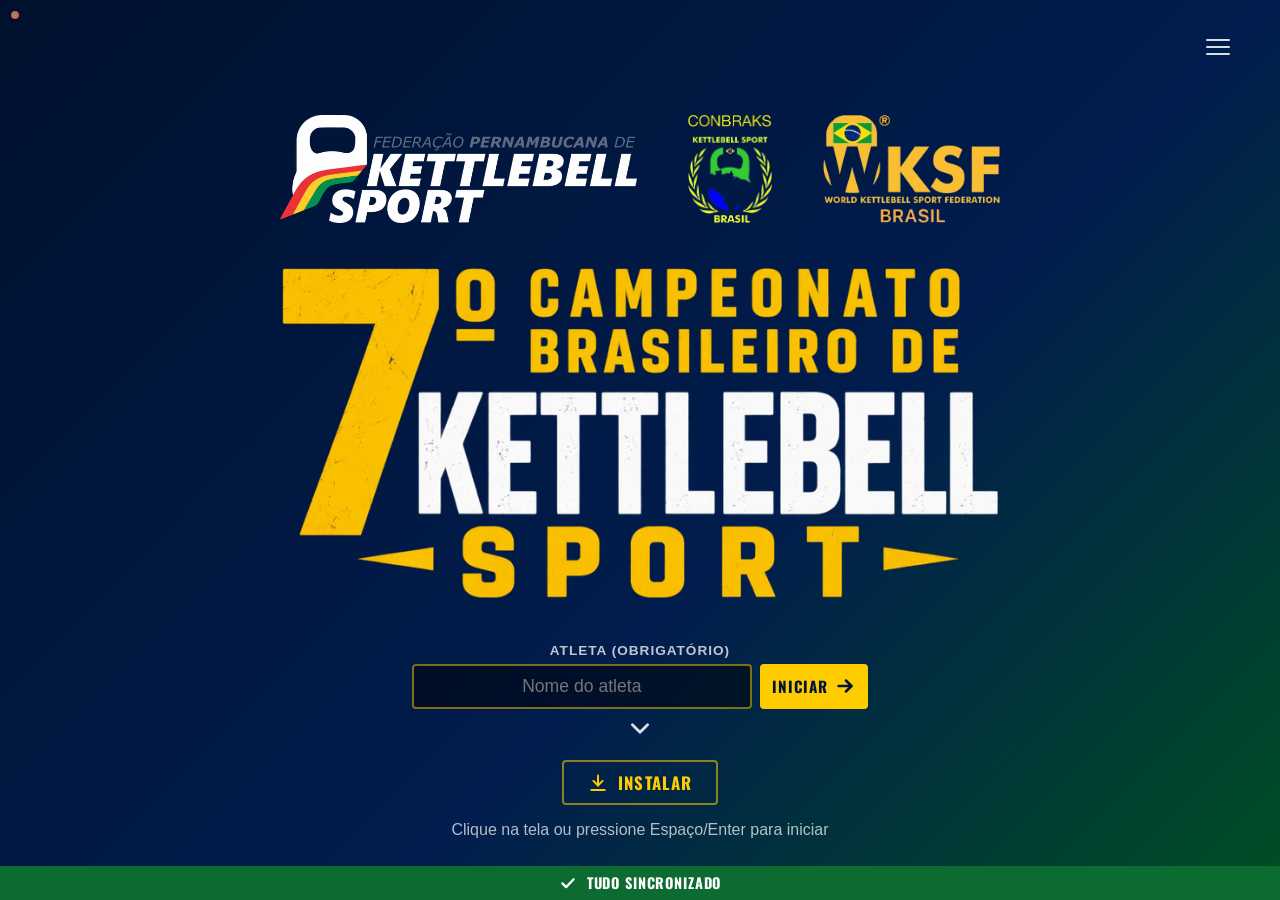
==== commit bd13ad2b: "update" ====
--- a/contador_pwa/index.html
+++ b/contador_pwa/index.html
@@ -491,6 +491,7 @@
     .btn-install-main[hidden] { display: none; }
 
     /* ================= BOTÃO VIBRAÇÃO (liga/desliga) ================= */
+    #counter-screen, #counter-screen * { -webkit-touch-callout: none; -webkit-user-select: none; user-select: none; }
     .js-fs svg { width: 24px; height: 24px; flex: none; }
     .js-fs[aria-pressed="false"] .fs-out, .js-fs[aria-pressed="true"] .fs-in { display: none; }
     .c-grid .c-fs { background: transparent; color: #fff; border: 2px solid rgba(255, 255, 255, 0.3); min-height: 44px; min-width: 48px; padding: 0 10px; }
@@ -527,6 +528,24 @@
       background: none; border: none; color: #fff;
       opacity: 0.75; transition: opacity 0.2s;
     }
+    .btn-fs-start {
+      position: absolute;
+      top: calc(2.5vh + env(safe-area-inset-top, 0px));
+      left: calc(3vw + env(safe-area-inset-left, 0px));
+      display: inline-flex; align-items: center; justify-content: center;
+      padding: 11px; min-height: 0; background: none; border: none; color: #fff;
+      opacity: 0.75; transition: opacity 0.2s;
+    }
+    .btn-fs-start:hover { opacity: 1; }
+    .btn-fs-start[hidden] { display: none; }
+    .btn-haptic-start:not([hidden]) + .btn-fs-start { left: calc(3vw + 50px + env(safe-area-inset-left, 0px)); }
+    /* pisca quando a pessoa tenta sair da tela cheia por Esc/F11 e não consegue: aponta o botão certo */
+    @keyframes fs-pisca {
+      0%, 100% { transform: scale(1); opacity: 0.75; box-shadow: 0 0 0 0 rgba(255, 205, 0, 0); background: none; }
+      25%, 75% { transform: scale(1.25); opacity: 1; color: var(--yellow-primary); background: rgba(255, 205, 0, 0.18); box-shadow: 0 0 0 8px rgba(255, 205, 0, 0.35); border-radius: 10px; }
+      50% { transform: scale(1); opacity: 0.9; box-shadow: 0 0 0 0 rgba(255, 205, 0, 0); }
+    }
+    .btn-fs-start.fs-pisca { animation: fs-pisca 0.7s ease-in-out 3; }
     .btn-haptic-start:hover { opacity: 1; }
     .btn-haptic-start[aria-pressed="false"] { opacity: 0.5; }
     .btn-haptic-start[hidden] { display: none; }
@@ -789,7 +808,7 @@
     @keyframes egg-pop { 0% { opacity: 0; transform: translateY(40px) scale(0.4) rotate(-8deg); } 55% { opacity: 1; transform: translateY(-10px) scale(1.12) rotate(3deg); } 78% { transform: translateY(3px) scale(0.96) rotate(-1deg); } 100% { opacity: 1; transform: none; } }
     html.egg-in .sponsors-row, html.egg-first .sponsors-row { animation: egg-pop 0.75s 0.2s cubic-bezier(0.2, 0.8, 0.3, 1) backwards; }
     html.egg-in .intro-footer, html.egg-first .intro-footer { animation: egg-pop 0.75s 0.4s cubic-bezier(0.2, 0.8, 0.3, 1) backwards; }
-    html.egg-in .btn-haptic-start, html.egg-first .btn-haptic-start { animation: egg-pop 0.6s 0.6s cubic-bezier(0.2, 0.8, 0.3, 1) backwards; }
+    html.egg-in .btn-haptic-start, html.egg-in .btn-fs-start, html.egg-first .btn-haptic-start, html.egg-first .btn-fs-start { animation: egg-pop 0.6s 0.6s cubic-bezier(0.2, 0.8, 0.3, 1) backwards; }
     html.egg-in .btn-burger, html.egg-first .btn-burger { animation: egg-pop 0.6s 0.7s cubic-bezier(0.2, 0.8, 0.3, 1) backwards; }
     html.egg-first .event-title-logo { animation: egg-pop 0.8s 0.05s cubic-bezier(0.2, 0.8, 0.3, 1) backwards; }
     .menu-site { margin: 8px 10px 6px; width: calc(100% - 20px); border: 2px solid rgba(255, 255, 255, 0.4); border-radius: 12px; }
@@ -953,6 +972,43 @@
     .sc-next-row[hidden] { display: none; }
     .sc-next-row .btn-next { width: 100%; }
     .btn-export.is-saved { background: transparent; border: 2px solid #2fbf6b; color: #2fbf6b; opacity: 1; cursor: default; }
+
+    /* resumo: dados da prova só para leitura */
+    .sc-ro { display: flex; flex-direction: column; gap: 6px; }
+    .sc-ro-name { font-family: var(--font-ui); font-size: 1.35rem; line-height: 1.1; color: var(--yellow-primary); overflow-wrap: anywhere; }
+    .sc-ro-grid { display: grid; grid-template-columns: 1.4fr 0.6fr 1.2fr; gap: 8px; margin: 0; }
+    .sc-ro-grid div { min-width: 0; }
+    .sc-ro-grid dt { color: #8a9bbd; font-size: 0.7rem; text-transform: uppercase; letter-spacing: 0.04em; }
+    .sc-ro-grid dd { margin: 2px 0 0; color: #fff; font-size: 1rem; overflow-wrap: anywhere; }
+    @media (max-width: 560px) { .sc-ro-grid { grid-template-columns: 1fr 1fr; } .sc-ro-grid > div:first-child { grid-column: 1 / -1; } }
+    /* exportar planilha */
+    #xl-modal { z-index: 132; }
+    .xl-grid { display: grid; grid-template-columns: 1fr 1fr; gap: 10px; margin: 0 0 12px; text-align: left; }
+    .xl-grid label { display: flex; flex-direction: column; gap: 4px; color: #8a9bbd; font-size: 0.75rem; text-transform: uppercase; min-width: 0; }
+    .xl-grid input, .xl-grid select { padding: 8px 12px; font-size: 1rem; border-radius: 4px; border: 1px solid rgba(255, 204, 0, 0.5); background: rgba(0, 0, 0, 0.3); color: #fff; font-family: inherit; min-width: 0; width: 100%; }
+    .xl-grid select option { color: #000; }
+    .xl-nota { margin: 0 0 6px; font-size: 0.9rem; }
+    .xl-status { min-height: 1.3em; margin-bottom: 8px; color: #cfd8ee; font-size: 0.9rem; }
+    /* antes de contar: 2ª tela + tela cheia */
+    .fsg-aviso { background: rgba(255, 204, 0, 0.12); border-left: 4px solid var(--yellow-primary); padding: 10px 14px; text-align: left; font-size: 1rem; }
+    .fsg-sec { background: transparent; color: #fff; border: 2px solid rgba(255, 255, 255, 0.5); }
+    .fsg-voltar { background: none; border: 0; color: rgba(255, 255, 255, 0.7); text-decoration: underline; font-size: 1rem; cursor: pointer; padding: 8px; font-family: inherit; }
+    #pre-flow { position: fixed; inset: 0; z-index: 401; display: none; align-items: center; justify-content: center; padding: 24px; text-align: center; overflow-y: auto;
+      background: linear-gradient(135deg, #00102e 0%, #011d4d 60%, #004d25 100%); color: #fff; }
+    #pre-flow.show { display: flex; }
+    #pre-flow section { display: flex; flex-direction: column; align-items: center; gap: 14px; width: 100%; }
+    #pre-flow section[hidden] { display: none; }
+    .pf-card { max-width: 560px; width: 100%; }
+    .pf-steps { list-style: none; counter-reset: pf; margin: 4px 0; padding: 0; text-align: left; width: 100%; display: flex; flex-direction: column; gap: 12px; }
+    .pf-steps li { counter-increment: pf; position: relative; padding-left: 44px; min-height: 32px; line-height: 1.4; font-size: 1.05rem; color: rgba(255, 255, 255, 0.92); }
+    .pf-steps li::before { content: counter(pf); position: absolute; left: 0; top: -1px; width: 30px; height: 30px; border-radius: 50%; background: var(--yellow-primary); color: #000; font-family: var(--font-ui); font-weight: 700; display: flex; align-items: center; justify-content: center; }
+    .pf-key { color: var(--yellow-primary); font-weight: 700; }
+    .pf-os { color: #8fa6cf; font-weight: 300; font-size: 0.82em; letter-spacing: 0.02em; margin-left: 4px; }
+    .pf-open { display: inline-block; padding: 4px 12px; border-radius: 6px; border: 2px solid var(--yellow-primary); background: transparent; color: var(--yellow-primary); font-family: var(--font-ui); font-weight: 700; text-transform: uppercase; letter-spacing: 0.05em; cursor: pointer; font-size: 0.95rem; }
+    .pf-open:hover { background: rgba(255, 204, 0, 0.15); }
+    .pf-status { display: inline-block; margin-left: 8px; font-size: 0.85rem; color: #ffb4b4; }
+    .pf-status.ok { color: #2fbf6b; }
+    .pf-warn { margin: 0; color: #ffd966; font-size: 0.95rem; text-align: left; }
   </style>
 </head>
 <body>
@@ -1024,7 +1080,6 @@
         <path class="hx-slash" d="M3 3l18 18"/>
       </svg>
         </button>
-        <button class="btn js-fs c-fs" id="btn-fs" type="button" aria-pressed="false" aria-label="Tela cheia" title="Tela cheia" onclick="toggleTelaCheia(event)" hidden><svg viewBox="0 0 24 24" fill="none" stroke="currentColor" stroke-width="2.2" stroke-linecap="round" stroke-linejoin="round" aria-hidden="true"><g class="fs-in"><path d="M4 9V4h5M20 9V4h-5M4 15v5h5M20 15v5h-5"/></g><g class="fs-out"><path d="M9 4v5H4M15 4v5h5M9 20v-5H4M15 20v-5h5"/></g></svg></button>
         <button class="btn c-finish" onclick="event.stopPropagation(); requestFinish()">Finalizar</button>
       </div>
 
@@ -1108,13 +1163,21 @@
       </div>
 
       <div class="sc-meta">
-        <label class="mm-athlete">Atleta (obrigatório) <input type="text" id="athlete-summary" maxlength="60" autocomplete="off" placeholder="Nome do atleta" required></label>
+        <div class="sc-ro" id="sc-ro" aria-label="Dados da prova">
+          <div class="sc-ro-name" id="sum-athlete"></div>
+          <dl class="sc-ro-grid">
+            <div><dt>Movimento</dt><dd id="sum-mov">—</dd></div>
+            <div><dt>Plataforma</dt><dd id="sum-pista">—</dd></div>
+            <div><dt>Árbitro</dt><dd id="sum-arb">—</dd></div>
+          </dl>
+        </div>
+        <div class="sc-hidden-state" hidden aria-hidden="true"><label class="mm-athlete">Atleta (obrigatório) <input type="text" id="athlete-summary" maxlength="60" autocomplete="off" placeholder="Nome do atleta" required></label>
         <button class="sc-more" id="sc-more" type="button" aria-expanded="false" aria-controls="sc-extra" onclick="toggleSummaryExtra()"><span id="sc-more-txt">Movimento, plataforma e árbitro</span><svg viewBox="0 0 24 24" fill="none" stroke="currentColor" stroke-width="2.6" stroke-linecap="round" stroke-linejoin="round" aria-hidden="true"><path d="M6 9l6 6 6-6"/></svg></button>
         <div class="sc-extra" id="sc-extra" aria-hidden="true"><div><div class="sc-extra-in">
           <label class="mm-mov">Movimento <input type="text" id="mov-summary" maxlength="60" list="dl-mov" autocomplete="off"></label>
           <label>Plataforma <select id="pista-summary"><option value="">—</option><option value="1">1</option><option value="2">2</option><option value="3">3</option><option value="4">4</option><option value="5">5</option><option value="6">6</option></select></label>
           <label>Árbitro <input type="text" id="arb-summary" maxlength="60" list="dl-arb" autocomplete="off"></label>
-        </div></div></div>
+        </div></div></div></div>
       </div>
 
       <div class="summary-stats">
@@ -1147,9 +1210,6 @@
           <div class="sc-menu" id="sc-menu" role="menu" hidden onclick="event.stopPropagation()">
             <button class="sc-item" id="sc-export" type="button" role="menuitem" onclick="exportTXT()">
               <svg viewBox="0 0 24 24" fill="none" stroke="currentColor" stroke-width="2.4" stroke-linecap="round" stroke-linejoin="round" aria-hidden="true"><path d="M12 3v12"/><path d="M6.5 9.5 12 15l5.5-5.5"/><path d="M4 20.5h16"/></svg><span>Exportar TXT</span>
-            </button>
-            <button class="sc-item" id="sc-placar" type="button" role="menuitem" onclick="abrePlacarModal()">
-              <svg viewBox="0 0 24 24" fill="none" stroke="currentColor" stroke-width="2.2" stroke-linecap="round" stroke-linejoin="round" aria-hidden="true"><rect x="3" y="4" width="18" height="12" rx="2"/><path d="M8 20h8M12 16v4"/></svg><span>Placar</span>
             </button>
             <button class="sc-item" id="sc-home" type="button" role="menuitem" onclick="sairParaMenu()">
               <svg viewBox="0 0 24 24" fill="none" stroke="currentColor" stroke-width="2.2" stroke-linecap="round" stroke-linejoin="round" aria-hidden="true"><path d="M3 11.5 12 4l9 7.5"/><path d="M5.5 10v10h13V10"/><path d="M10 20v-6h4v6"/></svg><span>Menu principal</span>
@@ -1192,6 +1252,7 @@
     <div class="hist-head">
       <h2 id="hist-title">Histórico</h2>
       <button class="hist-filter-btn" id="hf-toggle" type="button" aria-expanded="false" aria-controls="hist-filters" onclick="toggleFiltros()"><span>Filtros</span><span id="hf-badge"></span><svg viewBox="0 0 24 24" fill="none" stroke="currentColor" stroke-width="2.6" stroke-linecap="round" stroke-linejoin="round" aria-hidden="true"><path d="M5 9l7 7 7-7"/></svg></button>
+      <button class="hist-filter-btn" id="hf-export" type="button" onclick="abrePlanilha()" aria-label="Exportar planilha"><span>Exportar</span><svg viewBox="0 0 24 24" fill="none" stroke="currentColor" stroke-width="2.4" stroke-linecap="round" stroke-linejoin="round" aria-hidden="true"><path d="M12 3v12"/><path d="M6.5 9.5 12 15l5.5-5.5"/><path d="M4 20.5h16"/></svg></button>
       <button class="keys-close" id="hist-burger" type="button" onclick="event.stopPropagation(); toggleMenu()" aria-label="Menu" aria-expanded="false" aria-controls="menu-panel">
         <svg viewBox="0 0 24 24" fill="none" stroke="currentColor" stroke-width="2.6" stroke-linecap="round" aria-hidden="true"><path d="M4 7h16M4 12h16M4 17h16"/></svg>
       </button>
@@ -1304,13 +1365,42 @@
     </div>
   </div>
 
-  <!-- TELA CHEIA OBRIGATÓRIA (só some ao apertar o botão) -->
+  <!-- TELA CHEIA OBRIGATÓRIA (só na contagem; só some ao apertar o botão) -->
   <div id="fs-gate" role="dialog" aria-modal="true" aria-labelledby="fsg-t">
     <div class="fsg-card">
       <svg viewBox="0 0 24 24" fill="none" stroke="currentColor" stroke-width="2.2" stroke-linecap="round" stroke-linejoin="round" aria-hidden="true"><g class="fs-in"><path d="M4 9V4h5M20 9V4h-5M4 15v5h5M20 15v5h-5"/></g></svg>
-      <h2 id="fsg-t">Tela cheia</h2>
-      <p>Para não sair da contagem sem querer, o contador funciona em tela cheia.</p>
+      <h2 id="fsg-t">Tela cheia obrigatória</h2>
+      <p>A contagem funciona em tela cheia, para não sair dela sem querer.</p>
+      <p class="fsg-aviso"><strong>Para sair da tela cheia, é preciso sair da contagem</strong> (Finalizar e voltar ao menu principal).</p>
       <button class="fsg-btn" id="fsg-btn" type="button" onclick="entraTelaCheia()">Entrar em tela cheia</button>
+      <button class="fsg-voltar" type="button" onclick="pfCancela()">Voltar ao menu</button>
+    </div>
+  </div>
+
+  <!-- ANTES DE CONTAR: pergunta da 2ª tela e passo a passo -->
+  <div id="pre-flow" role="dialog" aria-modal="true" aria-labelledby="pf-t">
+    <div class="fsg-card pf-card">
+      <section id="pf-pergunta">
+        <svg viewBox="0 0 24 24" fill="none" stroke="currentColor" stroke-width="2.2" stroke-linecap="round" stroke-linejoin="round" aria-hidden="true"><rect x="3" y="4" width="18" height="12" rx="2"/><path d="M8 20h8M12 16v4"/></svg>
+        <h2 id="pf-t">Abrir a 2ª tela do placar?</h2>
+        <p>Mostra o número da contagem, com os dados do atleta, em um monitor ou TV ligado ao computador.</p>
+        <button class="fsg-btn" type="button" onclick="pfSim()">Sim, abrir a 2ª tela</button>
+        <button class="fsg-btn fsg-sec" type="button" onclick="pfNao()">Não, só contar</button>
+        <button class="fsg-voltar" type="button" onclick="pfCancela()">Voltar ao menu</button>
+      </section>
+      <section id="pf-macro" hidden>
+        <h2>Configure a 2ª tela</h2>
+        <ol class="pf-steps">
+          <li>Conecte a segunda tela (monitor ou TV) ao computador.</li>
+          <li>Escolha a opção <strong class="pf-key">Estender (Win+P)</strong> <span class="pf-os">no Windows</span></li>
+          <li>Clique em <button class="pf-open" type="button" onclick="abrePlacar()">Abrir 2ª tela</button> <span class="pf-status" id="pf-status"></span></li>
+          <li>Arraste a janela do placar para a segunda tela.</li>
+          <li>Na janela do placar, deixe em <strong>tela cheia</strong>: passe o mouse perto dos logos, no alto da janela, e clique em <strong>Tela cheia</strong>.</li>
+        </ol>
+        <p class="pf-warn" id="pf-warn" hidden>A 2ª tela ainda não aparece conectada. Se já fez tudo, toque de novo em “Já fiz tudo” para continuar mesmo assim.</p>
+        <button class="fsg-btn" type="button" onclick="pfConfirma()">Já fiz tudo</button>
+        <button class="fsg-voltar" type="button" onclick="pfVolta()">Voltar</button>
+      </section>
     </div>
   </div>
 
@@ -1334,6 +1424,26 @@
         <button class="btn btn-export" type="submit">Confirmar</button>
       </div>
     </form>
+  </div>
+
+  <!-- EXPORTAR PLANILHA (histórico) -->
+  <div class="modal-backdrop" id="xl-modal" onclick="if (event.target === this) fechaPlanilha()">
+    <div class="modal-card confirm-card" role="dialog" aria-modal="true" aria-labelledby="xl-title">
+      <div class="modal-header"><h2 class="modal-title" id="xl-title">Exportar planilha</h2></div>
+      <p class="confirm-text" id="xl-fonte"></p>
+      <div class="xl-grid">
+        <label>Dia · de <input type="date" id="xl-de"></label>
+        <label>até <input type="date" id="xl-ate"></label>
+        <label>Hora de início <select id="xl-hora"></select></label>
+        <label>Movimento <input type="text" id="xl-mov" list="dl-mov" autocomplete="off"></label>
+      </div>
+      <p class="confirm-text xl-nota">Planilha Excel (.xlsx) com duas abas: <strong>Provas</strong> e <strong>Repetições</strong>.</p>
+      <div class="xl-status" id="xl-status" aria-live="polite"></div>
+      <div class="modal-actions">
+        <button class="btn btn-export" id="xl-go" type="button" onclick="geraPlanilha()">Exportar</button>
+        <button class="btn btn-close" type="button" onclick="fechaPlanilha()">Cancelar <span class="kb">(Esc)</span></button>
+      </div>
+    </div>
   </div>
 
   <!-- EXPORTAR TXT -->
@@ -1565,8 +1675,16 @@
 
     function startCounter(ev) {
       if (ev && extraOpen) { setExtra(false); return; }   // primeiro toque só recolhe os campos
+      if (preFluxoAberto()) return;
       const nome = limpaTexto(athleteStart.value);
       if (!nome) { mostraErroAtleta(); return; }          // só o nome do atleta é obrigatório
+      const pr = lePista(pistaStart.value);
+      if (!pr.ok) { mostraErroPista(); return; }
+      pfInicio();                                          // 2ª tela (opcional) → tela cheia obrigatória → beginCounter()
+    }
+    function beginCounter() {
+      const nome = limpaTexto(athleteStart.value);
+      if (!nome) { mostraErroAtleta(); return; }
       const pr = lePista(pistaStart.value);
       if (!pr.ok) { mostraErroPista(); return; }
       athlete = nome;
@@ -1728,6 +1846,13 @@
     }
     function marcaAlterado() { if (saved) { saved = false; applySavedMode(); } }
 
+    // Resumo: dados da prova só para leitura (preenchidos na tela inicial)
+    function atualizaResumoRO() {
+      document.getElementById('sum-athlete').textContent = athlete || 'SEM NOME';
+      document.getElementById('sum-mov').textContent = movimento || '—';
+      document.getElementById('sum-pista').textContent = (pista === null || pista === undefined) ? '—' : String(pista);
+      document.getElementById('sum-arb').textContent = arbitro || '—';
+    }
     function atualizaExtraLabel() {
       const parts = [];
       const m = limpaTexto(movSummary.value), p = pistaSummary.value.trim(), a = limpaTexto(arbSummary.value);
@@ -1798,6 +1923,7 @@
       [athleteSummary, pistaSummary].forEach((i) => i.classList.remove('invalid'));
       setSummaryExtra(false);
       atualizaExtraLabel();
+      atualizaResumoRO();
       renderLogTables();
       applySavedMode();
       updateExportButton();
@@ -1818,6 +1944,7 @@
     // Volta à tela inicial e zera tudo (a prova já foi salva ou descartada antes de chegar aqui)
     function concluirReset() {
       disarmReset();
+      fsSai();
       fechaMenuResumo(); closeDlg(); closeTabela();
       active = false;
       finished = false;
@@ -2200,13 +2327,15 @@
         else if (e.code === 'Space') e.preventDefault();
         return;
       }
-      if (fsGate.classList.contains('show')) { if (e.key === 'Enter') { e.preventDefault(); entraTelaCheia(); } else e.preventDefault(); return; }
+      if (pfEl.classList.contains('show')) { if (e.key === 'Escape') { e.preventDefault(); pfCancela(); } return; }
+      if (fsGate.classList.contains('show')) { if (e.key === 'Escape') { e.preventDefault(); pfCancela(); } else if (e.key === 'Enter') { e.preventDefault(); entraTelaCheia(); } else e.preventDefault(); return; }
       if (placarModal.style.display === 'flex') { if (e.key === 'Escape' || e.key === 'Enter') { e.preventDefault(); fechaPlacarModal(); } else if (e.code === 'Space') e.preventDefault(); return; }
       // Janelas novas: só Esc age; nenhuma outra tecla conta repetição
       if (pinModal.style.display === 'flex') { if (e.key === 'Escape') { e.preventDefault(); closePin(); } return; }
       if (!netLegend.hidden) { if (e.key === 'Escape') { e.preventDefault(); legendGuard = 0; fechaLegenda(); } return; }
       if (dlgOpen) { if (e.key === 'Escape') { e.preventDefault(); closeDlg(); } return; }
       if (exportModal.style.display === 'flex') { if (e.key === 'Escape') { e.preventDefault(); closeExportar(); } return; }
+      if (xlModal.style.display === 'flex') { if (e.key === 'Escape') { e.preventDefault(); fechaPlanilha(); } return; }
       if (tblScreen.style.display === 'flex') { if (e.key === 'Escape') { e.preventDefault(); closeTabela(); } return; }
       if (scMenuOpen) { if (e.key === 'Escape') { e.preventDefault(); fechaMenuResumo(); } return; }
       // Detalhe de prova / histórico / menu: Esc fecha, nenhuma outra tecla conta repetição
@@ -2674,6 +2803,7 @@
       $('hist-title').textContent = titulos[modo];
       $('hf-status-wrap').hidden = modo !== 'local';
       $('hf-este-wrap').hidden = !ehNuvem();
+      $('hf-export').hidden = ehLix();
       histScreen.style.display = 'flex'; document.body.classList.add('hist-open');
       renderHistorico(true);
     }
@@ -2781,14 +2911,14 @@
     let nuvemHora = true;    // o banco já tem a coluna hora_inicio? (só é preciso para "hora" sem data)
     let nuvemSaiu = true;    // o banco já tem a coluna saiu_da_tela_em?
     let nuvemNovas = true;   // a tabela de provas já tem as colunas descartada_em/restaurada_em? (se não, tenta sem elas)
-    function urlNuvem(f, offset) {
+    function urlNuvem(f, offset, opt) {
       const lix = ehLix();
       const ps = [];
       const add = (k, v) => ps.push(k + '=' + encodeURIComponent(v));
       add('select', 'id,atleta,pista,movimento,arbitro,dispositivo_id,iniciou_em,finalizou_em,reps_validas,no_counts,duracao_s,enviado_em' +
-        (lix ? ',descartada_em' : (nuvemNovas ? ',descartada_em,restaurada_em' : '')) + (nuvemSaiu ? ',saiu_da_tela_em' : ''));
+        (lix ? ',descartada_em' : (nuvemNovas ? ',descartada_em,restaurada_em' : '')) + (nuvemSaiu ? ',saiu_da_tela_em' : '') + (opt && opt.eventos ? ',eventos' : ''));
       add('order', lix ? 'descartada_em.desc' : 'finalizou_em.desc');
-      add('limit', String(PAGINA)); add('offset', String(offset));
+      add('limit', String((opt && opt.limit) || PAGINA)); add('offset', String(offset));
       const like = (s) => 'ilike.*' + s.replace(/[*%,()]/g, ' ') + '*';
       if (f.atleta) add('atleta', like(f.atleta));
       if (f.mov) add('movimento', like(f.mov));
@@ -2982,6 +3112,187 @@
       showToast('Restaurada: agora está no histórico, marcada como restaurada', 'ok');
       atualizaAposLixeira();
     }
+    // ---------- exportar planilha (.xlsx com duas abas; sem biblioteca: zip "store" + XML) ----------
+    const xlModal = document.getElementById('xl-modal');
+    const XLSX_MIME = 'application/vnd.openxmlformats-officedocument.spreadsheetml.sheet';
+    const XL = (() => {
+      const enc = new TextEncoder();
+      const crcT = (() => { const t = new Uint32Array(256); for (let n = 0; n < 256; n++) { let c = n; for (let k = 0; k < 8; k++) c = (c & 1) ? (0xEDB88320 ^ (c >>> 1)) : (c >>> 1); t[n] = c >>> 0; } return t; })();
+      const crc32 = (u) => { let c = 0xFFFFFFFF; for (let i = 0; i < u.length; i++) c = crcT[(c ^ u[i]) & 255] ^ (c >>> 8); return (c ^ 0xFFFFFFFF) >>> 0; };
+      function zip(files) {
+        const parts = [], central = []; let offset = 0;
+        const d = new Date();
+        const dosT = (d.getHours() << 11) | (d.getMinutes() << 5) | (d.getSeconds() >> 1);
+        const dosD = ((d.getFullYear() - 1980) << 9) | ((d.getMonth() + 1) << 5) | d.getDate();
+        files.forEach((f) => {
+          const name = enc.encode(f.name), data = enc.encode(f.data), crc = crc32(data);
+          const lh = new DataView(new ArrayBuffer(30));
+          lh.setUint32(0, 0x04034b50, true); lh.setUint16(4, 20, true); lh.setUint16(6, 0x0800, true); lh.setUint16(8, 0, true);
+          lh.setUint16(10, dosT, true); lh.setUint16(12, dosD, true); lh.setUint32(14, crc, true);
+          lh.setUint32(18, data.length, true); lh.setUint32(22, data.length, true); lh.setUint16(26, name.length, true); lh.setUint16(28, 0, true);
+          parts.push(new Uint8Array(lh.buffer), name, data);
+          const ch = new DataView(new ArrayBuffer(46));
+          ch.setUint32(0, 0x02014b50, true); ch.setUint16(4, 20, true); ch.setUint16(6, 20, true); ch.setUint16(8, 0x0800, true); ch.setUint16(10, 0, true);
+          ch.setUint16(12, dosT, true); ch.setUint16(14, dosD, true); ch.setUint32(16, crc, true);
+          ch.setUint32(20, data.length, true); ch.setUint32(24, data.length, true); ch.setUint16(28, name.length, true); ch.setUint32(42, offset, true);
+          central.push(new Uint8Array(ch.buffer), name);
+          offset += 30 + name.length + data.length;
+        });
+        let cdSize = 0; central.forEach((c) => { cdSize += c.length; });
+        const end = new DataView(new ArrayBuffer(22));
+        end.setUint32(0, 0x06054b50, true); end.setUint16(8, files.length, true); end.setUint16(10, files.length, true);
+        end.setUint32(12, cdSize, true); end.setUint32(16, offset, true);
+        return new Blob([...parts, ...central, new Uint8Array(end.buffer)], { type: XLSX_MIME });
+      }
+      const esc = (v) => String(v).replace(/[\u0000-\u0008\u000B\u000C\u000E-\u001F]/g, '').replace(/&/g, '&amp;').replace(/</g, '&lt;').replace(/>/g, '&gt;');
+      const colName = (i) => { let n = i + 1, s = ''; while (n > 0) { s = String.fromCharCode(65 + (n - 1) % 26) + s; n = Math.floor((n - 1) / 26); } return s; };
+      // estilos: 0 padrão · 1 cabeçalho · 2 data · 3 hh:mm:ss · 4 [mm]:ss · 5 0.0 · 6 hh:mm:ss.000
+      const STYLES = '<?xml version="1.0" encoding="UTF-8" standalone="yes"?><styleSheet xmlns="http://schemas.openxmlformats.org/spreadsheetml/2006/main">' +
+        '<numFmts count="4"><numFmt numFmtId="164" formatCode="hh:mm:ss"/><numFmt numFmtId="165" formatCode="[mm]:ss"/><numFmt numFmtId="166" formatCode="0.0"/><numFmt numFmtId="167" formatCode="hh:mm:ss.000"/></numFmts>' +
+        '<fonts count="2"><font><sz val="11"/><name val="Calibri"/></font><font><b/><sz val="11"/><name val="Calibri"/></font></fonts>' +
+        '<fills count="3"><fill><patternFill patternType="none"/></fill><fill><patternFill patternType="gray125"/></fill><fill><patternFill patternType="solid"><fgColor rgb="FFFFCC00"/><bgColor indexed="64"/></patternFill></fill></fills>' +
+        '<borders count="1"><border><left/><right/><top/><bottom/><diagonal/></border></borders>' +
+        '<cellStyleXfs count="1"><xf numFmtId="0" fontId="0" fillId="0" borderId="0"/></cellStyleXfs>' +
+        '<cellXfs count="7"><xf numFmtId="0" fontId="0" fillId="0" borderId="0" xfId="0"/>' +
+        '<xf numFmtId="0" fontId="1" fillId="2" borderId="0" xfId="0" applyFont="1" applyFill="1"/>' +
+        '<xf numFmtId="14" fontId="0" fillId="0" borderId="0" xfId="0" applyNumberFormat="1"/>' +
+        '<xf numFmtId="164" fontId="0" fillId="0" borderId="0" xfId="0" applyNumberFormat="1"/>' +
+        '<xf numFmtId="165" fontId="0" fillId="0" borderId="0" xfId="0" applyNumberFormat="1"/>' +
+        '<xf numFmtId="166" fontId="0" fillId="0" borderId="0" xfId="0" applyNumberFormat="1"/>' +
+        '<xf numFmtId="167" fontId="0" fillId="0" borderId="0" xfId="0" applyNumberFormat="1"/></cellXfs>' +
+        '<cellStyles count="1"><cellStyle name="Normal" xfId="0" builtinId="0"/></cellStyles></styleSheet>';
+      function sheetXml(head, widths, rows) {
+        const all = [head.map((h) => ({ k: 's', v: h, s: 1 })), ...rows];
+        let x = '<?xml version="1.0" encoding="UTF-8" standalone="yes"?><worksheet xmlns="http://schemas.openxmlformats.org/spreadsheetml/2006/main"><sheetViews><sheetView workbookViewId="0"><pane ySplit="1" topLeftCell="A2" activePane="bottomLeft" state="frozen"/></sheetView></sheetViews><sheetFormatPr defaultRowHeight="15"/><cols>';
+        widths.forEach((w, i) => { x += '<col min="' + (i + 1) + '" max="' + (i + 1) + '" width="' + w + '" customWidth="1"/>'; });
+        x += '</cols><sheetData>';
+        all.forEach((row, r) => {
+          x += '<row r="' + (r + 1) + '">';
+          row.forEach((c, i) => {
+            if (!c) return;
+            const ref = colName(i) + (r + 1), st = c.s ? ' s="' + c.s + '"' : '';
+            if (c.k === 'n') { if (isFinite(c.v)) x += '<c r="' + ref + '"' + st + '><v>' + c.v + '</v></c>'; }
+            else x += '<c r="' + ref + '"' + st + ' t="inlineStr"><is><t xml:space="preserve">' + esc(c.v) + '</t></is></c>';
+          });
+          x += '</row>';
+        });
+        x += '</sheetData>';
+        if (rows.length) x += '<autoFilter ref="A1:' + colName(head.length - 1) + (rows.length + 1) + '"/>';
+        return x + '</worksheet>';
+      }
+      const S = (v) => (v === null || v === undefined || v === '') ? null : { k: 's', v: String(v) };
+      const N = (v, s) => (v === null || v === undefined || v === '' || !isFinite(v)) ? null : { k: 'n', v: Number(v), s: s || 0 };
+      const xlDia = (d) => Math.floor(Date.UTC(d.getFullYear(), d.getMonth(), d.getDate()) / 86400000) + 25569;
+      const xlHora = (d) => (d.getHours() * 3600 + d.getMinutes() * 60 + d.getSeconds() + d.getMilliseconds() / 1000) / 86400;
+      function planilha(provas) {
+        const rows1 = [], rows2 = [];
+        provas.forEach((p, i) => {
+          const n = i + 1, ini = new Date(p.iniciou_em), fim = new Date(p.finalizou_em), dur = p.duracao_s || 0;
+          rows1.push([N(n), S(p.atleta), S(p.movimento), N(p.pista), S(p.arbitro), N(xlDia(fim), 2), N(xlHora(ini), 3), N(xlHora(fim), 3),
+            N(p.reps_validas), N(p.no_counts), N(dur / 86400, 4), N(dur > 0 ? p.reps_validas / (dur / 60) : 0, 5),
+            S(String(p.dispositivo_id || '').slice(0, 8).toUpperCase()), S(p.saiu_da_tela_em ? 'Sim' : '')]);
+          (p.eventos || []).forEach((e) => {
+            const t = e[1];
+            rows2.push([N(n), S(p.atleta), S(p.movimento), N(xlDia(fim), 2), N(e[0]), S(t === 'N' ? 'NO COUNT' : (t === 'C' ? 'CORREÇÃO (-1)' : 'VÁLIDA')),
+              N(e[2]), N(e[5] === null || e[5] === undefined ? null : e[5] / 1000, 5), N(e[3] === null || e[3] === undefined ? null : xlHora(new Date(e[3])), 6), N((e[4] || 0) / 86400000, 4)]);
+          });
+        });
+        const head1 = ['Prova nº', 'Atleta', 'Movimento', 'Plataforma', 'Árbitro', 'Data', 'Início', 'Término', 'Reps válidas', 'No Counts', 'Duração', 'Ritmo (RPM)', 'Aparelho', 'Saiu da tela'];
+        const w1 = [9, 28, 18, 11, 22, 12, 10, 10, 12, 11, 10, 12, 11, 12];
+        const head2 = ['Prova nº', 'Atleta', 'Movimento', 'Data', '#', 'Status', 'Reps após', 'Intervalo (s)', 'Hora exata', 'Decorrido'];
+        const w2 = [9, 28, 18, 12, 6, 16, 11, 14, 14, 11];
+        const NS = 'http://schemas.openxmlformats.org/spreadsheetml/2006/main', RS = 'http://schemas.openxmlformats.org/officeDocument/2006/relationships';
+        return zip([
+          { name: '[Content_Types].xml', data: '<?xml version="1.0" encoding="UTF-8" standalone="yes"?><Types xmlns="http://schemas.openxmlformats.org/package/2006/content-types"><Default Extension="rels" ContentType="application/vnd.openxmlformats-package.relationships+xml"/><Default Extension="xml" ContentType="application/xml"/><Override PartName="/xl/workbook.xml" ContentType="application/vnd.openxmlformats-officedocument.spreadsheetml.sheet.main+xml"/><Override PartName="/xl/worksheets/sheet1.xml" ContentType="application/vnd.openxmlformats-officedocument.spreadsheetml.worksheet+xml"/><Override PartName="/xl/worksheets/sheet2.xml" ContentType="application/vnd.openxmlformats-officedocument.spreadsheetml.worksheet+xml"/><Override PartName="/xl/styles.xml" ContentType="application/vnd.openxmlformats-officedocument.spreadsheetml.styles+xml"/></Types>' },
+          { name: '_rels/.rels', data: '<?xml version="1.0" encoding="UTF-8" standalone="yes"?><Relationships xmlns="http://schemas.openxmlformats.org/package/2006/relationships"><Relationship Id="rId1" Type="http://schemas.openxmlformats.org/officeDocument/2006/relationships/officeDocument" Target="xl/workbook.xml"/></Relationships>' },
+          { name: 'xl/workbook.xml', data: '<?xml version="1.0" encoding="UTF-8" standalone="yes"?><workbook xmlns="' + NS + '" xmlns:r="' + RS + '"><sheets><sheet name="Provas" sheetId="1" r:id="rId1"/><sheet name="Repetições" sheetId="2" r:id="rId2"/></sheets></workbook>' },
+          { name: 'xl/_rels/workbook.xml.rels', data: '<?xml version="1.0" encoding="UTF-8" standalone="yes"?><Relationships xmlns="http://schemas.openxmlformats.org/package/2006/relationships"><Relationship Id="rId1" Type="http://schemas.openxmlformats.org/officeDocument/2006/relationships/worksheet" Target="worksheets/sheet1.xml"/><Relationship Id="rId2" Type="http://schemas.openxmlformats.org/officeDocument/2006/relationships/worksheet" Target="worksheets/sheet2.xml"/><Relationship Id="rId3" Type="http://schemas.openxmlformats.org/officeDocument/2006/relationships/styles" Target="styles.xml"/></Relationships>' },
+          { name: 'xl/styles.xml', data: STYLES },
+          { name: 'xl/worksheets/sheet1.xml', data: sheetXml(head1, w1, rows1) },
+          { name: 'xl/worksheets/sheet2.xml', data: sheetXml(head2, w2, rows2) }
+        ]);
+      }
+      return { planilha };
+    })();
+
+    async function saveBlobFile(blob, fileName) {
+      if (window.showSaveFilePicker) {
+        try {
+          const handle = await window.showSaveFilePicker({ suggestedName: fileName, types: [{ description: 'Planilha Excel', accept: { [XLSX_MIME]: ['.xlsx'] } }] });
+          const w = await handle.createWritable(); await w.write(blob); await w.close();
+          return true;
+        } catch (err) {
+          if (err && err.name === 'AbortError') return false;   // cancelou
+          // outro erro (ex.: o navegador pede um toque novo depois da espera): cai no download comum
+        }
+      }
+      const link = document.createElement('a');
+      link.href = URL.createObjectURL(blob); link.download = fileName;
+      document.body.appendChild(link); link.click(); document.body.removeChild(link);
+      setTimeout(() => URL.revokeObjectURL(link.href), 10000);
+      return true;
+    }
+    // Nuvem: baixa todas as páginas (com os eventos) respeitando dia e movimento; a hora é filtrada aqui
+    async function baixaProvasNuvem(f, de, ate, onProg) {
+      const rows = []; let off = 0;
+      for (let guard = 0; guard < 400; guard++) {
+        let url = urlNuvem(f, off, { eventos: true, limit: 100 });
+        if (de) { const [y, m, d] = de.split('-').map(Number); url += '&finalizou_em=gte.' + encodeURIComponent(new Date(y, m - 1, d).toISOString()); }
+        if (ate) { const [y, m, d] = ate.split('-').map(Number); url += '&finalizou_em=lt.' + encodeURIComponent(new Date(y, m - 1, d + 1).toISOString()); }
+        const ctl = new AbortController(), to = setTimeout(() => ctl.abort(), 20000);
+        let r;
+        try { r = await fetch(url, { headers: { 'apikey': NUVEM.key }, signal: ctl.signal }); } finally { clearTimeout(to); }
+        if (r.status === 400 && nuvemSaiu) { nuvemSaiu = false; continue; }
+        if (r.status === 400 && nuvemNovas) { nuvemNovas = false; continue; }
+        if (!r.ok) throw new Error('HTTP ' + r.status);
+        const page = await r.json();
+        rows.push(...page); off += page.length; onProg(rows.length);
+        if (page.length < 100) break;
+      }
+      return rows;
+    }
+    function abrePlanilha() {
+      if (ehLix()) return;
+      const hh = $('xl-hora');
+      if (!hh.options.length) hh.innerHTML = $('hf-hora').innerHTML;
+      $('xl-de').value = $('hf-data').value; $('xl-ate').value = $('hf-data').value;
+      hh.value = $('hf-hora').value; $('xl-mov').value = $('hf-mov').value;
+      $('xl-fonte').textContent = 'Fonte: ' + (ehNuvem() ? 'histórico na nuvem' : 'histórico local (este aparelho)') + '. Deixe um filtro em branco para não limitar.';
+      $('xl-status').textContent = ''; $('xl-go').disabled = false;
+      xlModal.style.display = 'flex';
+    }
+    function fechaPlanilha() { xlModal.style.display = 'none'; }
+    let xlBusy = false;
+    async function geraPlanilha() {
+      if (xlBusy) return;
+      const de = $('xl-de').value, ate = $('xl-ate').value, mov = limpaTexto($('xl-mov').value);
+      const hora = $('xl-hora').value === '' ? null : parseInt($('xl-hora').value, 10);
+      if (de && ate && de > ate) { $('xl-status').textContent = 'O dia inicial é depois do final.'; return; }
+      xlBusy = true; $('xl-go').disabled = true; $('xl-status').textContent = 'Preparando…';
+      try {
+        let provas;
+        if (ehNuvem()) {
+          const f = { atleta: '', mov: mov, arb: '', pista: { ok: true, val: null }, hora: null, data: '', status: 'todos', este: false };
+          provas = await baixaProvasNuvem(f, de, ate, (n) => { $('xl-status').textContent = 'Baixando da nuvem… ' + n; });
+        } else provas = histLoad();
+        provas = provas.filter((p) => {
+          if (mov && !norm(p.movimento).includes(norm(mov))) return false;
+          const dia = diaLocal(p.finalizou_em);
+          if (de && dia < de) return false;
+          if (ate && dia > ate) return false;
+          if (hora !== null && new Date(p.iniciou_em).getHours() !== hora) return false;
+          return true;
+        }).sort((a, b) => (a.iniciou_em > b.iniciou_em ? 1 : -1));
+        if (!provas.length) { $('xl-status').textContent = 'Nenhuma prova com esses filtros.'; return; }
+        const nome = 'kettlebell_planilha_' + (ehNuvem() ? 'nuvem' : 'local') + '_' + fileStamp(new Date()) + '.xlsx';
+        const blob = XL.planilha(provas);
+        fechaPlanilha();
+        if (await saveBlobFile(blob, nome)) showToast('Planilha gerada: ' + plural(provas.length, 'prova', 'provas'), 'ok');
+      } catch (err) {
+        $('xl-status').textContent = ehNuvem() ? 'Não foi possível baixar da nuvem. Verifique a internet e tente de novo.' : 'Não foi possível gerar a planilha.';
+      } finally { xlBusy = false; $('xl-go').disabled = false; }
+    }
+
     function exportaProvaTXT() {
       if (!provaAberta) return;
       const p = provaAberta;
@@ -3008,12 +3319,12 @@
     window.addEventListener('resize', () => { if (extraOpen) medeLift(); });
     window.addEventListener('online', () => { netState = 'work'; renderStatus(); pingNet(); syncNow(false); });
     window.addEventListener('offline', () => { netState = 'down'; renderStatus(); });
-    // ---------- TELA CHEIA: obrigatória ao entrar; só o botão do lado direito da tela 1 desliga ----------
+    // ---------- TELA CHEIA: obrigatória só na tela de contagem; só sai ao sair da contagem ----------
     const FS_ROOT = document.documentElement;
     const FS_OK = !!(FS_ROOT.requestFullscreen || FS_ROOT.webkitRequestFullscreen) && document.fullscreenEnabled !== false;   // iPhone não tem
     const fsAtivo = () => !!(document.fullscreenElement || document.webkitFullscreenElement) || window.matchMedia('(display-mode: fullscreen)').matches;
-    let fsOptOut = false, fsRearma = false;
-    const fsGate = document.getElementById('fs-gate'), fsBtn = document.getElementById('btn-fs');
+    let fsRearma = false;
+    const fsGate = document.getElementById('fs-gate');
     function fsTravaTeclas() { try { if (navigator.keyboard && navigator.keyboard.lock) navigator.keyboard.lock(['Escape', 'F11']).catch(() => {}); } catch (e) {} }
     function fsLiberaTeclas() { try { if (navigator.keyboard && navigator.keyboard.unlock) navigator.keyboard.unlock(); } catch (e) {} }
     function fsEntra() {
@@ -3022,40 +3333,74 @@
         return Promise.resolve(r).then(() => { fsTravaTeclas(); return true; }).catch(() => false);
       } catch (e) { return Promise.resolve(false); }
     }
-    function fsRender() {
-      const on = fsAtivo();
-      if (fsBtn) { fsBtn.hidden = !FS_OK; fsBtn.setAttribute('aria-pressed', on ? 'true' : 'false'); fsBtn.setAttribute('aria-label', on ? 'Sair da tela cheia' : 'Tela cheia'); fsBtn.title = on ? 'Sair da tela cheia' : 'Tela cheia'; }
-    }
-    function mostraGate() { if (FS_OK && !fsOptOut && !fsAtivo()) { fsGate.classList.add('show'); } }
+    // ao sair da contagem (menu principal): libera a tela cheia
+    function fsSai() {
+      fsRearma = false; fsLiberaTeclas();
+      try {
+        if (document.fullscreenElement || document.webkitFullscreenElement) {
+          const r = (document.exitFullscreen || document.webkitExitFullscreen).call(document);
+          if (r && r.catch) r.catch(() => {});
+        }
+      } catch (e) {}
+    }
     async function entraTelaCheia() {
-      fsOptOut = false;
       const okFs = await fsEntra();
-      fsGate.classList.remove('show');
-      if (!okFs && !fsAtivo()) showToast('Este navegador não liberou a tela cheia. Use o botão do canto direito para tentar de novo.', 'err');
-      fsRender();
-    }
-    function toggleTelaCheia(ev) {
-      if (ev) ev.stopPropagation();
-      if (fsAtivo()) {
-        fsOptOut = true; fsRearma = false; fsLiberaTeclas();
-        try { (document.exitFullscreen || document.webkitExitFullscreen).call(document); } catch (e) {}
-      } else { fsOptOut = false; fsEntra(); }
-      if (document.activeElement && document.activeElement.blur) document.activeElement.blur();
+      if (okFs || fsAtivo()) { fsGate.classList.remove('show'); beginCounter(); return; }
+      showToast('Este navegador não liberou a tela cheia. Toque de novo em "Entrar em tela cheia".', 'err');
     }
     function fsMudou() {
-      fsRender();
-      if (fsAtivo()) { fsGate.classList.remove('show'); fsRearma = false; fsTravaTeclas(); return; }
-      if (fsOptOut || !FS_OK) return;
-      // saiu sem usar o botão (Esc, F11, gesto do navegador): não interrompe a contagem; volta no próximo toque ou tecla
-      if (active) fsRearma = true; else mostraGate();
+      if (fsAtivo()) { fsRearma = false; fsTravaTeclas(); return; }
+      // saiu sem querer (Esc, F11, gesto do navegador) no meio da contagem: não interrompe; volta no próximo toque ou tecla
+      if (active) fsRearma = true;
     }
     document.addEventListener('fullscreenchange', fsMudou); document.addEventListener('webkitfullscreenchange', fsMudou);
     ['pointerdown', 'keydown'].forEach((t) => document.addEventListener(t, (e) => {
       if (e.type === 'keydown' && e.key === 'F11' && fsAtivo()) e.preventDefault();
-      if (!fsRearma || fsOptOut || fsAtivo() || (e.type === 'keydown' && e.key === 'Escape')) return;
+      if (!fsRearma || fsAtivo() || (e.type === 'keydown' && e.key === 'Escape')) return;
       fsRearma = false; fsEntra().then((okFs) => { if (!okFs && !fsAtivo()) fsRearma = true; });
     }, true));
-    fsRender(); mostraGate();
+
+    // ---------- ANTES DE CONTAR: pergunta da 2ª tela (e passo a passo) → tela cheia obrigatória → contagem ----------
+    const pfEl = document.getElementById('pre-flow');
+    let pfAvisou = false;
+    const preFluxoAberto = () => pfEl.classList.contains('show') || fsGate.classList.contains('show');
+    function pfPasso(p) {
+      document.getElementById('pf-pergunta').hidden = p !== 'pergunta';
+      document.getElementById('pf-macro').hidden = p !== 'macro';
+      if (p === 'macro') pfStatus();
+    }
+    function pfStatus() {
+      const el = document.getElementById('pf-status'), ok = placarLigado();
+      el.textContent = ok ? '2ª tela conectada ✓' : '2ª tela ainda não aberta';
+      el.classList.toggle('ok', ok);
+    }
+    function pfInicio() {
+      try { closeMenu(); } catch (e) {}
+      if (placarLigado()) { pfTelaCheia(); return; }       // 2ª tela já conectada: não pergunta de novo
+      pfAvisou = false; document.getElementById('pf-warn').hidden = true;
+      pfPasso('pergunta'); pfEl.classList.add('show');
+    }
+    function pfSim() { pfPasso('macro'); }
+    function pfNao() { pfTelaCheia(); }
+    function pfVolta() { pfPasso('pergunta'); }
+    function pfConfirma() {
+      if (!placarLigado() && !pfAvisou) { pfAvisou = true; document.getElementById('pf-warn').hidden = false; return; }
+      pfTelaCheia();
+    }
+    function pfTelaCheia() {
+      pfEl.classList.remove('show');
+      if (!FS_OK || fsAtivo()) { beginCounter(); return; }
+      fsGate.classList.add('show');
+    }
+    function pfCancela() { pfEl.classList.remove('show'); fsGate.classList.remove('show'); }
+
+    // durante a contagem: sem menu do botão direito, sem botão do meio, sem arrastar/selecionar por engano
+    const emContagem = () => { const c = document.getElementById('counter-screen'); return !!c && c.offsetParent !== null; };
+    document.addEventListener('contextmenu', (e) => { if (emContagem()) e.preventDefault(); }, true);
+    document.addEventListener('auxclick', (e) => { if (emContagem() && e.button !== 0) e.preventDefault(); }, true);
+    document.addEventListener('mousedown', (e) => { if (emContagem() && e.button === 1) e.preventDefault(); }, true);
+    document.addEventListener('dragstart', (e) => { if (emContagem()) e.preventDefault(); }, true);
+    document.addEventListener('selectstart', (e) => { if (emContagem()) e.preventDefault(); }, true);
 
     // ---------- PLACAR (2ª tela): outra janela do mesmo navegador mostra o número ----------
     let placarCh = null, placarVivo = 0, placarUlt = '';
@@ -3074,6 +3419,7 @@
     function renderPlacarStatus() {
       const st = document.getElementById('pl-status');
       st.innerHTML = placarLigado() ? '2ª tela: <b>conectada</b>' : '2ª tela: ainda não aberta';
+      if (pfEl.classList.contains('show')) pfStatus();
     }
     if (placarCh) placarCh.onmessage = (ev) => {
       const m = ev.data; if (!m) return;
@@ -3081,7 +3427,7 @@
       else if (m.t === 'vivo') { placarVivo = Date.now(); renderPlacarStatus(); }
     };
     let placarTick = 0;
-    setInterval(() => { placarTick++; publicaPlacar(placarTick % 4 === 0 && placarLigado()); if (placarTick % 4 === 0 && placarModal.style.display === 'flex') renderPlacarStatus(); }, 250);
+    setInterval(() => { placarTick++; publicaPlacar(placarTick % 4 === 0 && placarLigado()); if (placarTick % 4 === 0 && (placarModal.style.display === 'flex' || pfEl.classList.contains('show'))) renderPlacarStatus(); }, 250);
     function abrePlacarModal() {
       try { closeMenu(); fechaMenuResumo(); } catch (e) {}
       let visto = false; try { visto = localStorage.getItem('kb_placar_visto') === '1'; localStorage.setItem('kb_placar_visto', '1'); } catch (e) {}
@@ -3234,7 +3580,7 @@
       if (b.disabled) return;
       closeMenu(); if (histScreen.style.display === 'flex') closeHistory();
       const W = innerWidth, H = innerHeight;
-      const fora = [['.sponsors-row', 0, -H], ['.intro-footer', 0, H], ['#btn-haptic-start', -W, 0], ['#btn-burger', W, 0]];
+      const fora = [['.sponsors-row', 0, -H], ['.intro-footer', 0, H], ['#btn-haptic-start', -W, 0], ['#btn-fs-start', -W, 0], ['#btn-burger', W, 0]];
       try { if (navigator.vibrate) navigator.vibrate([30]); } catch (e) {}
       fora.forEach(([sel, dx, dy], i) => { const el = document.querySelector(sel); if (el) el.animate([{ transform: 'none' }, { transform: 'translate(' + (-Math.sign(dx) * 8) + 'px,' + (-Math.sign(dy) * 8) + 'px) scale(1.08,.92)', offset: 0.25 }, { transform: 'translate(' + dx + 'px,' + dy + 'px) rotate(' + (i % 2 ? 300 : -300) + 'deg) scale(.5)' }], { duration: 420, delay: i * 30, easing: 'cubic-bezier(.55,-.25,.75,.4)', fill: 'forwards' }); });
       const logo = document.querySelector('.event-title-logo'), n = logo.getBoundingClientRect(), s = stdRect();
